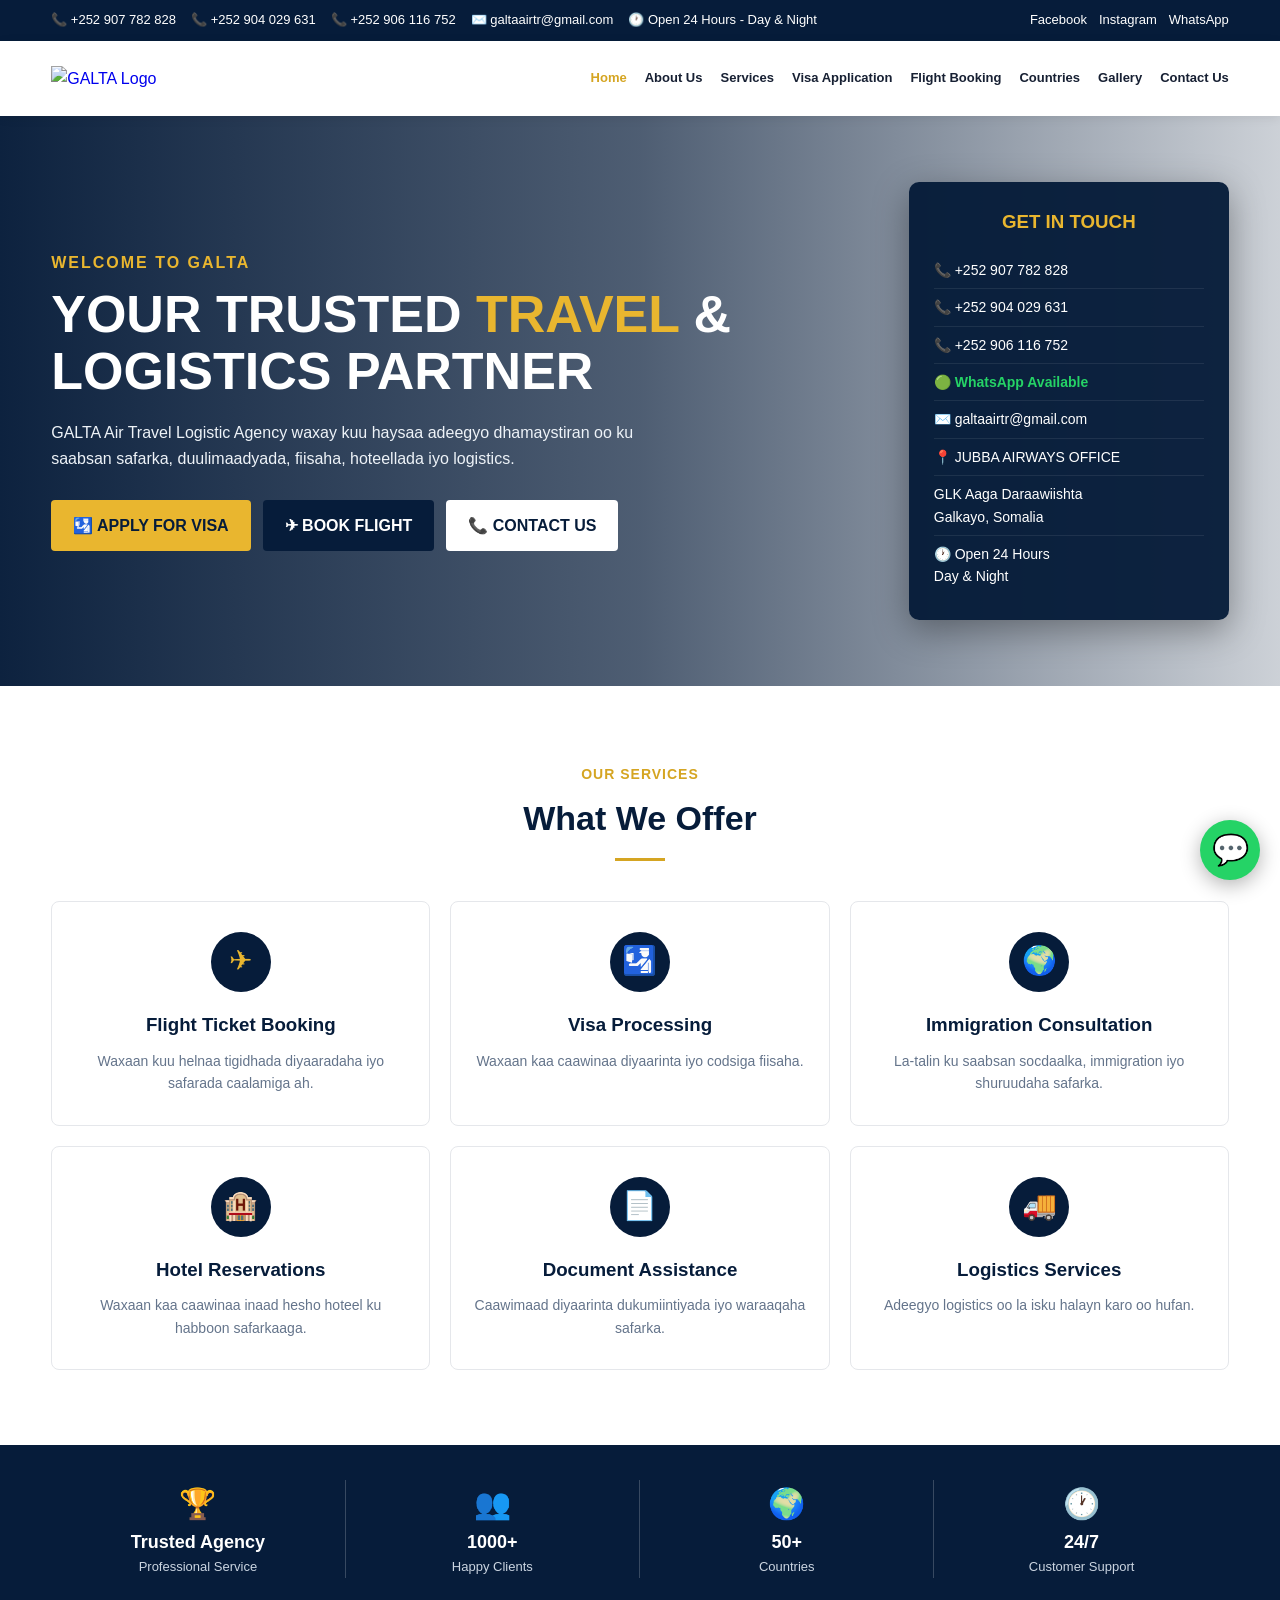
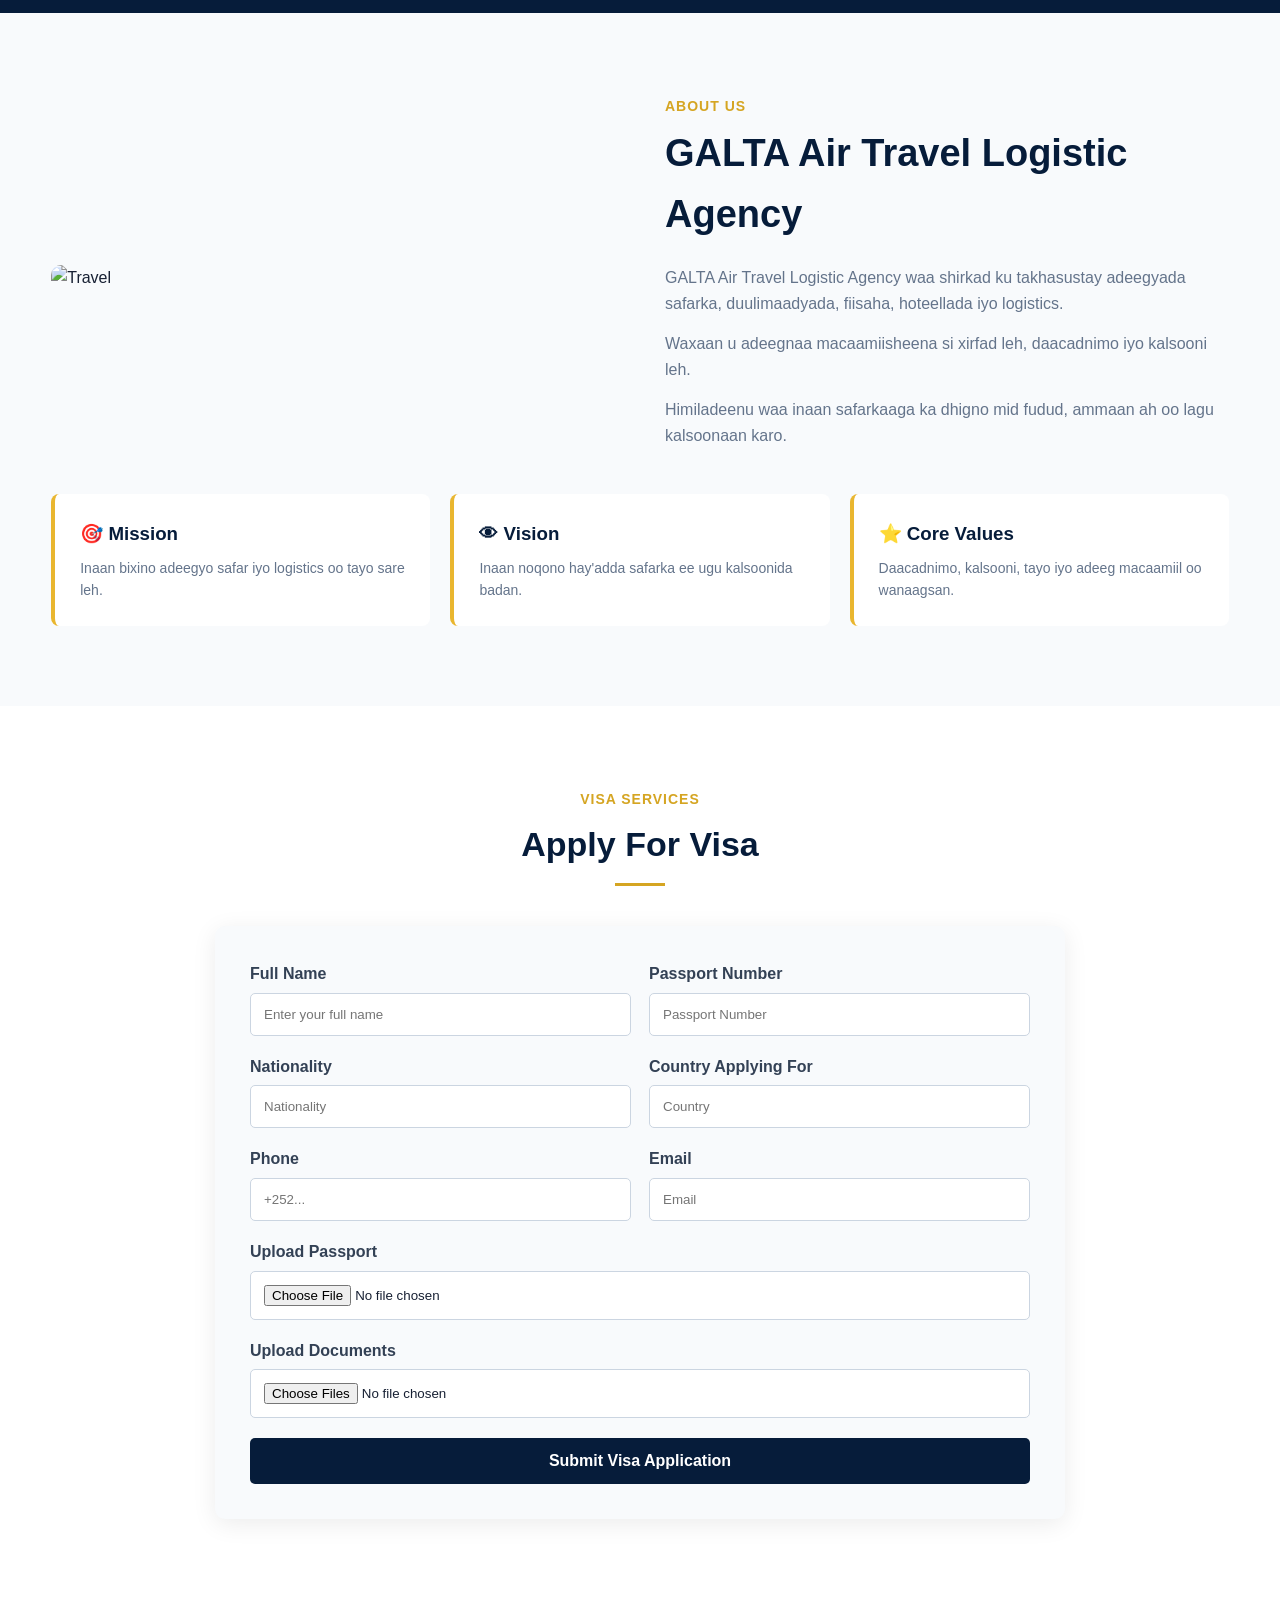
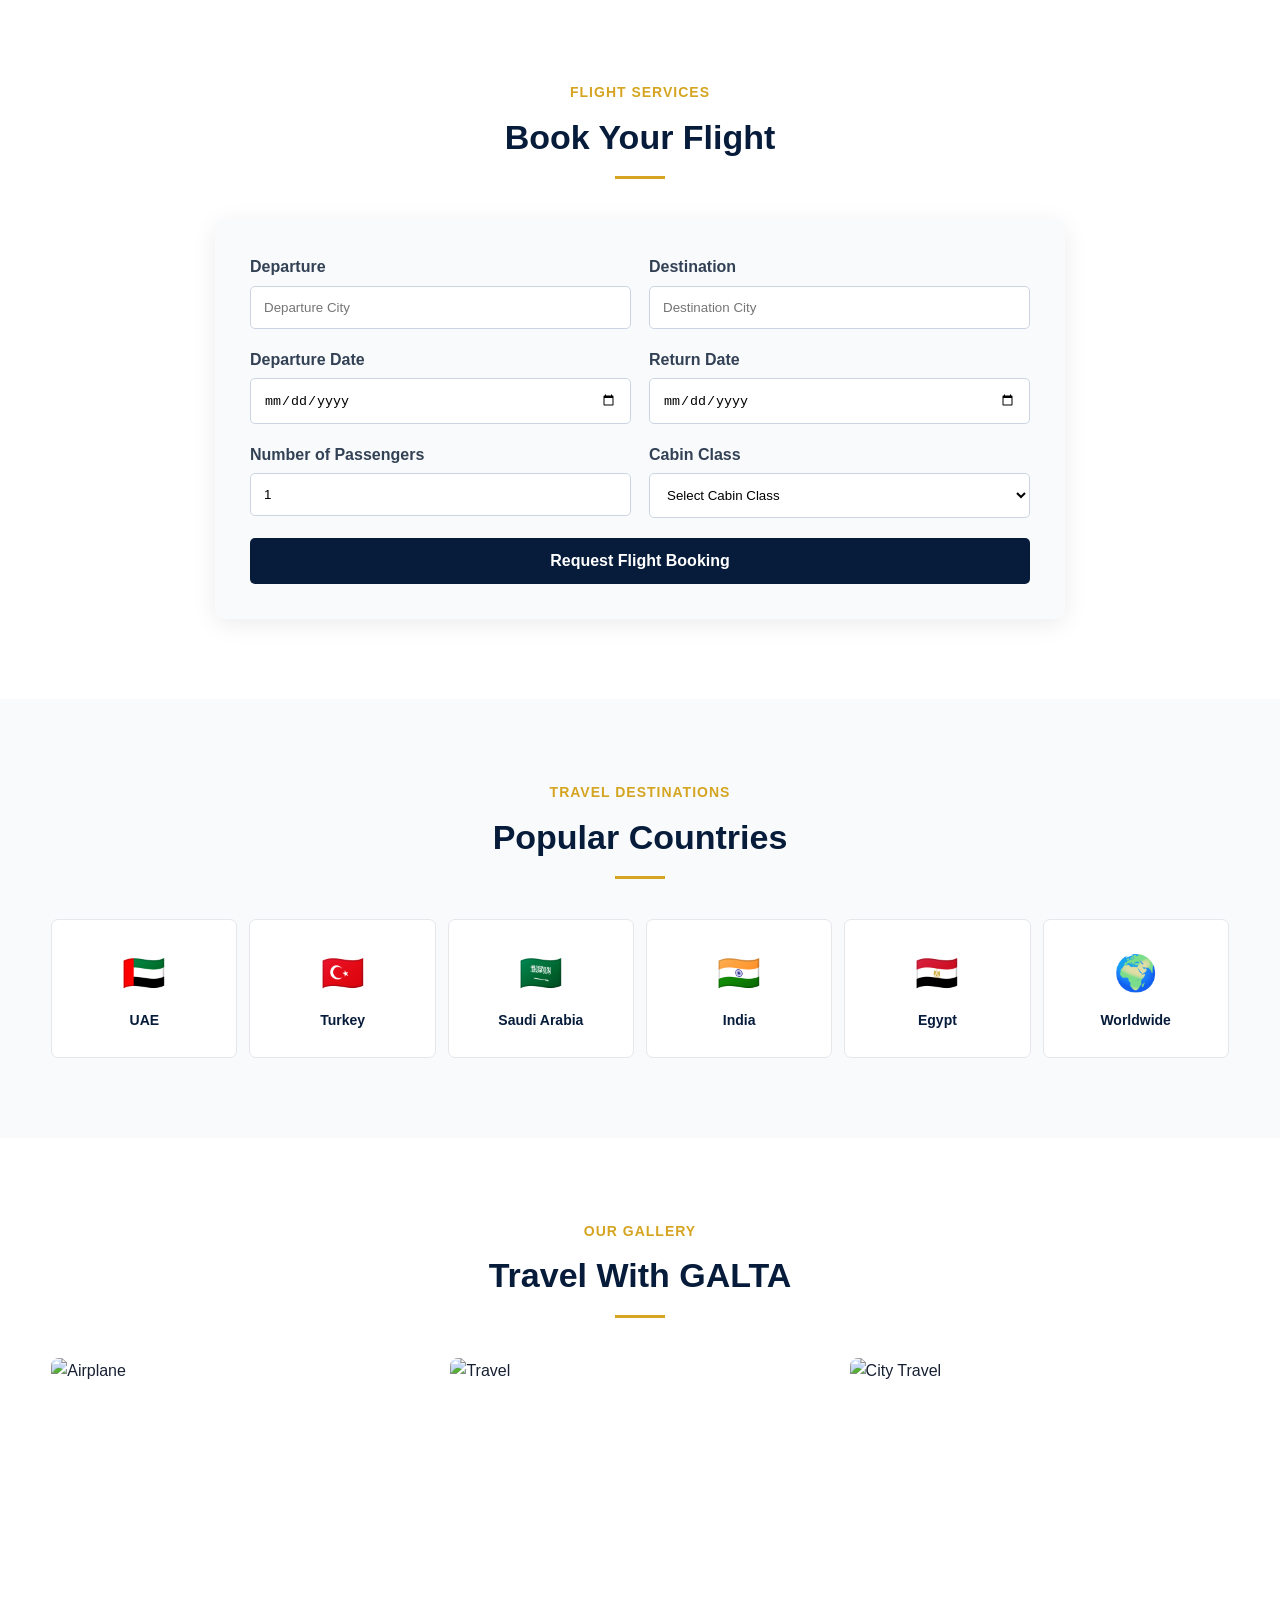
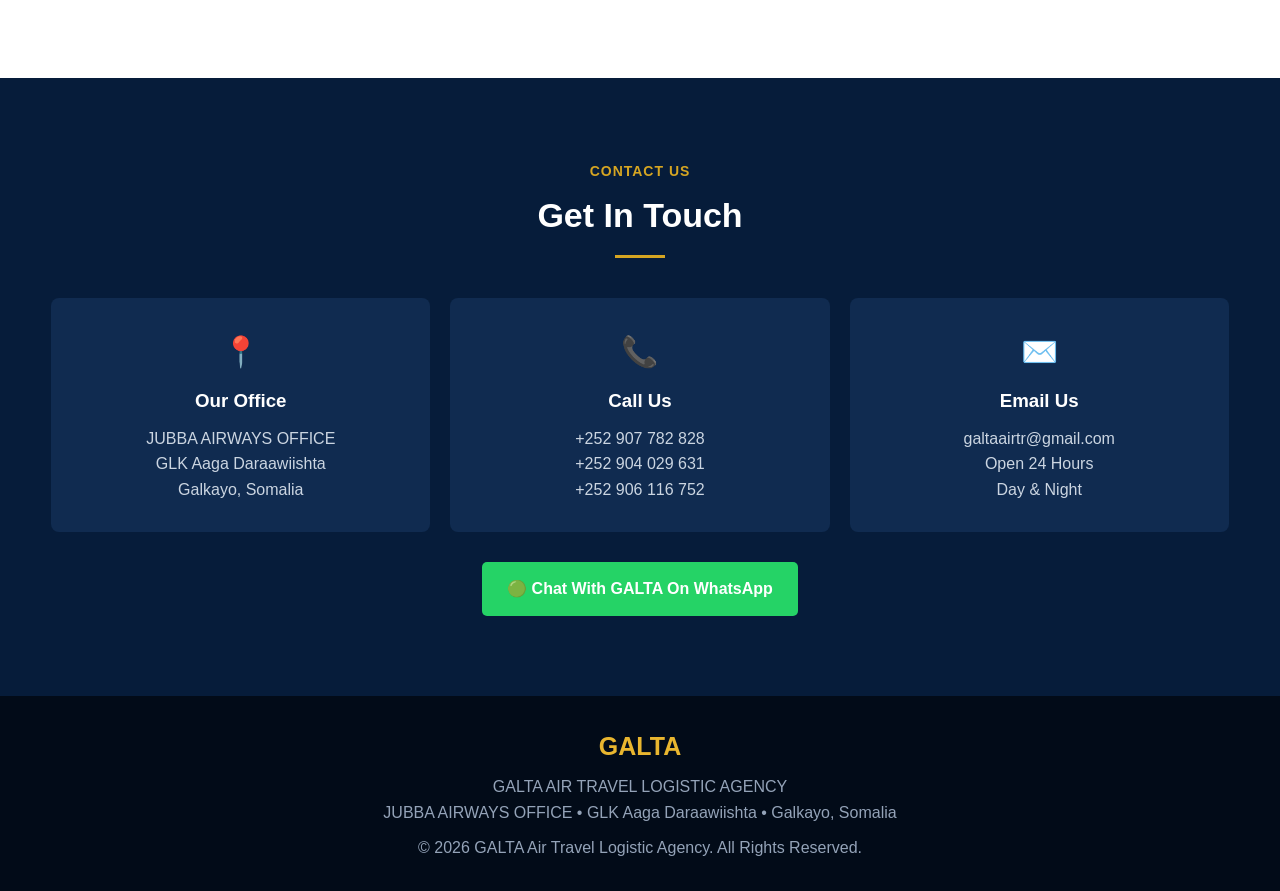
==== GALTA.index.html @ 4a326d87 "Add files via upload" ====
﻿<!DOCTYPE html>
<html lang="en">
<head>
<meta charset="UTF-8">
<meta name="viewport" content="width=device-width, initial-scale=1.0">

<title>GALTA Air Travel Logistic Agency</title>

<style>

/* =========================
   GENERAL
========================= */

*{
    margin:0;
    padding:0;
    box-sizing:border-box;
}

html{
    scroll-behavior:smooth;
}

body{
    font-family:Arial,Helvetica,sans-serif;
    color:#172033;
    background:#fff;
    line-height:1.6;
}

a{
    text-decoration:none;
}

.container{
    width:92%;
    max-width:1200px;
    margin:auto;
}


/* =========================
   TOP BAR
========================= */

.top-bar{
    background:#061c3a;
    color:#fff;
    padding:10px 0;
    font-size:13px;
}

.top-content{
    display:flex;
    justify-content:space-between;
    align-items:center;
    gap:15px;
}

.top-left{
    display:flex;
    flex-wrap:wrap;
    gap:15px;
}

.top-left span{
    white-space:nowrap;
}

.social{
    display:flex;
    gap:12px;
}


/* =========================
   HEADER
========================= */

.header{
    background:#fff;
    position:sticky;
    top:0;
    z-index:1000;
    box-shadow:0 2px 10px rgba(0,0,0,.08);
}

.nav-container{
    min-height:75px;
    display:flex;
    align-items:center;
    justify-content:space-between;
    gap:20px;
}


/* LOGO */

.logo{
    display:flex;
    align-items:center;
    gap:10px;
}

.logo-circle{
    width:52px;
    height:52px;
    border-radius:50%;
    background:#061c3a;
    color:#e9b62f;
    display:flex;
    align-items:center;
    justify-content:center;
    font-size:28px;
    font-weight:bold;
    border:3px solid #e9b62f;
}

.logo-text h2{
    color:#061c3a;
    font-size:25px;
    line-height:1;
}

.logo-text small{
    font-size:8px;
    color:#555;
    letter-spacing:.5px;
}


/* NAVIGATION */

.navbar{
    display:flex;
    align-items:center;
    gap:18px;
}

.navbar a{
    color:#172033;
    font-size:13px;
    font-weight:bold;
    transition:.3s;
}

.navbar a:hover,
.navbar a.active{
    color:#d5a522;
}

.menu-btn{
    display:none;
    border:none;
    background:none;
    font-size:28px;
    cursor:pointer;
}


/* =========================
   HERO
========================= */

.hero{
    min-height:570px;
    color:white;
    display:flex;
    align-items:center;

    background:
    linear-gradient(
        90deg,
        rgba(3,25,55,.96),
        rgba(3,25,55,.70),
        rgba(3,25,55,.20)
    ),
    url("https://images.unsplash.com/photo-1436491865332-7a61a109cc05?auto=format&fit=crop&w=1800&q=85");

    background-size:cover;
    background-position:center;
}

.hero-content{
    display:flex;
    align-items:center;
    justify-content:space-between;
    gap:40px;
}

.hero-text{
    max-width:680px;
}

.hero-text .small-title{
    color:#e9b62f;
    font-weight:bold;
    letter-spacing:2px;
    margin-bottom:10px;
}

.hero-text h1{
    font-size:52px;
    line-height:1.1;
    text-transform:uppercase;
    margin-bottom:20px;
}

.hero-text h1 span{
    color:#e9b62f;
}

.hero-text p{
    font-size:16px;
    max-width:600px;
    color:#eef3f8;
}

.hero-buttons{
    display:flex;
    flex-wrap:wrap;
    gap:12px;
    margin-top:28px;
}

.hero-btn{
    padding:13px 22px;
    border-radius:4px;
    font-weight:bold;
    transition:.3s;
}

.gold-btn{
    background:#e9b62f;
    color:#061c3a;
}

.blue-btn{
    background:#061c3a;
    color:#fff;
}

.white-btn{
    background:#fff;
    color:#061c3a;
}

.hero-btn:hover{
    transform:translateY(-3px);
}


/* GET IN TOUCH */

.touch-box{
    width:320px;
    background:rgba(3,25,55,.94);
    padding:25px;
    border-radius:10px;
    box-shadow:0 10px 35px rgba(0,0,0,.35);
}

.touch-box h3{
    color:#e9b62f;
    text-align:center;
    margin-bottom:15px;
}

.touch-item{
    padding:7px 0;
    font-size:14px;
    border-bottom:1px solid rgba(255,255,255,.08);
}

.touch-item:last-child{
    border-bottom:none;
}

.whatsapp-text{
    color:#25d366;
    font-weight:bold;
}


/* =========================
   SECTION TITLE
========================= */

.section-heading{
    text-align:center;
    margin-bottom:40px;
}

.section-heading span{
    color:#d5a522;
    font-size:14px;
    font-weight:bold;
    letter-spacing:1px;
}

.section-heading h2{
    color:#061c3a;
    font-size:34px;
    margin-top:5px;
}

.section-line{
    width:50px;
    height:3px;
    background:#d5a522;
    margin:12px auto;
}


/* =========================
   SERVICES
========================= */

.services{
    padding:75px 0;
}

.services-grid{
    display:grid;
    grid-template-columns:repeat(3,1fr);
    gap:20px;
}

.service-card{
    padding:30px 22px;
    border:1px solid #e5e7eb;
    border-radius:8px;
    text-align:center;
    background:#fff;
    transition:.3s;
}

.service-card:hover{
    transform:translateY(-7px);
    box-shadow:0 10px 30px rgba(0,0,0,.1);
}

.service-icon{
    width:60px;
    height:60px;
    background:#061c3a;
    color:#e9b62f;
    border-radius:50%;
    margin:0 auto 18px;
    display:flex;
    align-items:center;
    justify-content:center;
    font-size:28px;
}

.service-card h3{
    color:#061c3a;
    margin-bottom:10px;
}

.service-card p{
    color:#64748b;
    font-size:14px;
}


/* =========================
   STATS
========================= */

.stats{
    background:#061c3a;
    color:#fff;
    padding:35px 0;
}

.stats-grid{
    display:grid;
    grid-template-columns:repeat(4,1fr);
}

.stat{
    text-align:center;
    border-right:1px solid rgba(255,255,255,.2);
}

.stat:last-child{
    border:none;
}

.stat-icon{
    font-size:30px;
    color:#e9b62f;
}

.stat h3{
    font-size:18px;
}

.stat p{
    color:#cbd5e1;
    font-size:13px;
}


/* =========================
   ABOUT
========================= */

.about{
    padding:80px 0;
    background:#f8fafc;
}

.about-grid{
    display:grid;
    grid-template-columns:1fr 1fr;
    gap:50px;
    align-items:center;
}

.about-image img{
    width:100%;
    height:400px;
    object-fit:cover;
    border-radius:10px;
}

.about-text h2{
    font-size:38px;
    color:#061c3a;
    margin-bottom:20px;
}

.about-text p{
    color:#64748b;
    margin-bottom:15px;
}


/* =========================
   MISSION / VISION
========================= */

.values{
    display:grid;
    grid-template-columns:repeat(3,1fr);
    gap:20px;
    margin-top:30px;
}

.value-box{
    background:#fff;
    padding:25px;
    border-radius:8px;
    border-left:4px solid #e9b62f;
}

.value-box h3{
    color:#061c3a;
    margin-bottom:8px;
}

.value-box p{
    font-size:14px;
    color:#64748b;
}


/* =========================
   FORMS
========================= */

.form-section{
    padding:80px 0;
}

.form-box{
    max-width:850px;
    margin:auto;
    padding:35px;
    background:#f8fafc;
    border-radius:10px;
    box-shadow:0 5px 25px rgba(0,0,0,.08);
}

.form-grid{
    display:grid;
    grid-template-columns:1fr 1fr;
    gap:18px;
}

.form-group{
    display:flex;
    flex-direction:column;
}

.form-group.full{
    grid-column:1/-1;
}

.form-group label{
    font-weight:bold;
    margin-bottom:6px;
    color:#334155;
}

.form-group input,
.form-group select,
.form-group textarea{
    padding:13px;
    border:1px solid #cbd5e1;
    border-radius:5px;
    background:#fff;
    outline:none;
}

.form-group input:focus,
.form-group select:focus,
.form-group textarea:focus{
    border-color:#d5a522;
}

.submit-btn{
    width:100%;
    padding:14px;
    margin-top:20px;
    border:none;
    border-radius:5px;
    background:#061c3a;
    color:#fff;
    font-size:16px;
    font-weight:bold;
    cursor:pointer;
    transition:.3s;
}

.submit-btn:hover{
    background:#e9b62f;
    color:#061c3a;
}


/* =========================
   COUNTRIES
========================= */

.countries{
    padding:80px 0;
    background:#f8fafc;
}

.country-grid{
    display:grid;
    grid-template-columns:repeat(6,1fr);
    gap:12px;
}

.country-card{
    background:#fff;
    padding:25px 10px;
    text-align:center;
    border-radius:7px;
    border:1px solid #e5e7eb;
}

.country-card .flag{
    font-size:35px;
    margin-bottom:8px;
}

.country-card h3{
    font-size:14px;
    color:#061c3a;
}


/* =========================
   GALLERY
========================= */

.gallery{
    padding:80px 0;
}

.gallery-grid{
    display:grid;
    grid-template-columns:repeat(3,1fr);
    gap:20px;
}

.gallery-item{
    overflow:hidden;
    border-radius:8px;
    height:240px;
}

.gallery-item img{
    width:100%;
    height:100%;
    object-fit:cover;
    transition:.5s;
}

.gallery-item:hover img{
    transform:scale(1.08);
}


/* =========================
   CONTACT
========================= */

.contact{
    padding:80px 0;
    background:#061c3a;
    color:#fff;
}

.contact .section-heading h2{
    color:#fff;
}

.contact-grid{
    display:grid;
    grid-template-columns:repeat(3,1fr);
    gap:20px;
}

.contact-card{
    background:#102b50;
    padding:30px;
    text-align:center;
    border-radius:8px;
}

.contact-card .icon{
    font-size:30px;
    color:#e9b62f;
}

.contact-card h3{
    margin:10px 0;
}

.contact-card p{
    color:#cbd5e1;
}

.whatsapp-main{
    display:block;
    width:max-content;
    margin:30px auto 0;
    padding:14px 25px;
    background:#25d366;
    color:#fff;
    font-weight:bold;
    border-radius:5px;
}


/* =========================
   FOOTER
========================= */

footer{
    background:#020b18;
    color:#94a3b8;
    padding:30px 0;
    text-align:center;
}

.footer-logo{
    color:#e9b62f;
    font-size:25px;
    font-weight:bold;
    margin-bottom:8px;
}


/* =========================
   WHATSAPP
========================= */

.whatsapp-float{
    position:fixed;
    right:20px;
    bottom:20px;
    width:60px;
    height:60px;
    background:#25d366;
    color:#fff;
    border-radius:50%;
    display:flex;
    align-items:center;
    justify-content:center;
    font-size:30px;
    z-index:2000;
    box-shadow:0 5px 20px rgba(0,0,0,.3);
}


/* =========================
   RESPONSIVE
========================= */

@media(max-width:1000px){

    .navbar{
        gap:10px;
    }

    .navbar a{
        font-size:11px;
    }

    .hero-text h1{
        font-size:42px;
    }

    .country-grid{
        grid-template-columns:repeat(3,1fr);
    }
}


@media(max-width:800px){

    .top-content{
        flex-direction:column;
        align-items:flex-start;
    }

    .social{
        display:none;
    }

    .menu-btn{
        display:block;
    }

    .navbar{
        display:none;
        position:absolute;
        top:75px;
        left:0;
        width:100%;
        background:#fff;
        flex-direction:column;
        padding:20px;
        box-shadow:0 5px 15px rgba(0,0,0,.1);
    }

    .navbar.active{
        display:flex;
    }

    .hero{
        padding:80px 0;
    }

    .hero-content{
        flex-direction:column;
        align-items:flex-start;
    }

    .touch-box{
        width:100%;
    }

    .services-grid{
        grid-template-columns:1fr 1fr;
    }

    .about-grid{
        grid-template-columns:1fr;
    }

    .about-image img{
        height:300px;
    }

    .values{
        grid-template-columns:1fr;
    }

    .stats-grid{
        grid-template-columns:1fr 1fr;
        gap:25px;
    }

    .stat{
        border:none;
    }

    .contact-grid{
        grid-template-columns:1fr;
    }
}


@media(max-width:550px){

    .top-left{
        flex-direction:column;
        gap:5px;
    }

    .logo-text h2{
        font-size:21px;
    }

    .hero-text h1{
        font-size:34px;
    }

    .hero-buttons{
        flex-direction:column;
    }

    .hero-btn{
        text-align:center;
    }

    .services-grid{
        grid-template-columns:1fr;
    }

    .form-grid{
        grid-template-columns:1fr;
    }

    .form-group.full{
        grid-column:auto;
    }

    .country-grid{
        grid-template-columns:1fr 1fr;
    }

    .gallery-grid{
        grid-template-columns:1fr;
    }

    .form-box{
        padding:20px;
    }
}

.main-logo{
    width:180px;
    height:auto;
    display:block;}
</style>
</head>


<body>


<!-- =========================
     TOP BAR
========================= -->

<div class="top-bar">

<div class="container top-content">

<div class="top-left">

<span>📞 +252 907 782 828</span>

<span>📞 +252 904 029 631</span>

<span>📞 +252 906 116 752</span>

<span>✉️ galtaairtr@gmail.com</span>

<span>🕐 Open 24 Hours - Day & Night</span>

</div>

<div class="social">

<span>Facebook</span>
<span>Instagram</span>
<span>WhatsApp</span>

</div>

</div>

</div>


<!-- =========================
     HEADER
========================= -->

<header class="header">

<div class="container nav-container">


<a href="#home" class="logo">
<img
src="images/logo.png"
alt="GALTA Logo"
class="main-logo"
>
</a>


<nav class="navbar" id="navbar">

<a href="#home" class="active">Home</a>

<a href="#about">About Us</a>

<a href="#services">Services</a>

<a href="#visa">Visa Application</a>

<a href="#flight">Flight Booking</a>

<a href="#countries">Countries</a>

<a href="#gallery">Gallery</a>

<a href="#contact">Contact Us</a>

</nav>


<button
class="menu-btn"
onclick="toggleMenu()"
>
☰
</button>


</div>

</header>


<!-- =========================
     HERO
========================= -->

<section class="hero" id="home">

<div class="container hero-content">


<div class="hero-text">

<div class="small-title">
WELCOME TO GALTA
</div>

<h1>

YOUR TRUSTED

<span>
TRAVEL
</span>

& LOGISTICS PARTNER

</h1>

<p>

GALTA Air Travel Logistic Agency waxay kuu
haysaa adeegyo dhamaystiran oo ku saabsan
safarka, duulimaadyada, fiisaha, hoteellada
iyo logistics.

</p>


<div class="hero-buttons">

<a href="#visa" class="hero-btn gold-btn">
🛂 APPLY FOR VISA
</a>

<a href="#flight" class="hero-btn blue-btn">
✈ BOOK FLIGHT
</a>

<a href="#contact" class="hero-btn white-btn">
📞 CONTACT US
</a>

</div>

</div>


<div class="touch-box">

<h3>
GET IN TOUCH
</h3>

<div class="touch-item">
📞 +252 907 782 828
</div>

<div class="touch-item">
📞 +252 904 029 631
</div>

<div class="touch-item">
📞 +252 906 116 752
</div>

<div class="touch-item whatsapp-text">
🟢 WhatsApp Available
</div>

<div class="touch-item">
✉️ galtaairtr@gmail.com
</div>

<div class="touch-item">
📍 JUBBA AIRWAYS OFFICE
</div>

<div class="touch-item">
GLK Aaga Daraawiishta
<br>
Galkayo, Somalia
</div>

<div class="touch-item">
🕐 Open 24 Hours
<br>
Day & Night
</div>

</div>

</div>

</section>


<!-- =========================
     SERVICES
========================= -->

<section class="services" id="services">

<div class="container">

<div class="section-heading">

<span>
OUR SERVICES
</span>

<h2>
What We Offer
</h2>

<div class="section-line"></div>

</div>


<div class="services-grid">


<div class="service-card">

<div class="service-icon">✈</div>

<h3>
Flight Ticket Booking
</h3>

<p>
Waxaan kuu helnaa tigidhada
diyaaradaha iyo safarada caalamiga ah.
</p>

</div>


<div class="service-card">

<div class="service-icon">🛂</div>

<h3>
Visa Processing
</h3>

<p>
Waxaan kaa caawinaa diyaarinta
iyo codsiga fiisaha.
</p>

</div>


<div class="service-card">

<div class="service-icon">🌍</div>

<h3>
Immigration Consultation
</h3>

<p>
La-talin ku saabsan socdaalka,
immigration iyo shuruudaha safarka.
</p>

</div>


<div class="service-card">

<div class="service-icon">🏨</div>

<h3>
Hotel Reservations
</h3>

<p>
Waxaan kaa caawinaa inaad hesho
hoteel ku habboon safarkaaga.
</p>

</div>


<div class="service-card">

<div class="service-icon">📄</div>

<h3>
Document Assistance
</h3>

<p>
Caawimaad diyaarinta dukumiintiyada
iyo waraaqaha safarka.
</p>

</div>


<div class="service-card">

<div class="service-icon">🚚</div>

<h3>
Logistics Services
</h3>

<p>
Adeegyo logistics oo la isku halayn
karo oo hufan.
</p>

</div>


</div>

</div>

</section>


<!-- =========================
     STATS
========================= -->

<section class="stats">

<div class="container stats-grid">


<div class="stat">

<div class="stat-icon">🏆</div>

<h3>
Trusted Agency
</h3>

<p>
Professional Service
</p>

</div>


<div class="stat">

<div class="stat-icon">👥</div>

<h3>
1000+
</h3>

<p>
Happy Clients
</p>

</div>


<div class="stat">

<div class="stat-icon">🌍</div>

<h3>
50+
</h3>

<p>
Countries
</p>

</div>


<div class="stat">

<div class="stat-icon">🕐</div>

<h3>
24/7
</h3>

<p>
Customer Support
</p>

</div>


</div>

</section>


<!-- =========================
     ABOUT
========================= -->

<section class="about" id="about">

<div class="container">

<div class="about-grid">


<div class="about-image">

<img
src="https://images.unsplash.com/photo-1526772662000-3f88f10405ff?auto=format&fit=crop&w=1000&q=80"
alt="Travel"
>

</div>


<div class="about-text">

<div class="section-heading" style="text-align:left;margin-bottom:20px;">

<span>
ABOUT US
</span>

<h2>
GALTA Air Travel Logistic Agency
</h2>

</div>

<p>

GALTA Air Travel Logistic Agency waa shirkad
ku takhasustay adeegyada safarka, duulimaadyada,
fiisaha, hoteellada iyo logistics.

</p>

<p>

Waxaan u adeegnaa macaamiisheena si xirfad leh,
daacadnimo iyo kalsooni leh.

</p>

<p>

Himiladeenu waa inaan safarkaaga ka dhigno
mid fudud, ammaan ah oo lagu kalsoonaan karo.

</p>

</div>

</div>


<div class="values">


<div class="value-box">

<h3>
🎯 Mission
</h3>

<p>
Inaan bixino adeegyo safar iyo logistics
oo tayo sare leh.
</p>

</div>


<div class="value-box">

<h3>
👁 Vision
</h3>

<p>
Inaan noqono hay'adda safarka ee ugu
kalsoonida badan.
</p>

</div>


<div class="value-box">

<h3>
⭐ Core Values
</h3>

<p>
Daacadnimo, kalsooni, tayo iyo adeeg
macaamiil oo wanaagsan.
</p>

</div>


</div>

</div>

</section>


<!-- =========================
     VISA APPLICATION
========================= -->

<section class="form-section" id="visa">

<div class="container">

<div class="section-heading">

<span>
VISA SERVICES
</span>

<h2>
Apply For Visa
</h2>

<div class="section-line"></div>

</div>


<div class="form-box">

<form onsubmit="submitVisa(event)">


<div class="form-grid">


<div class="form-group">

<label>
Full Name
</label>

<input
type="text"
id="visaName"
placeholder="Enter your full name"
required
>

</div>


<div class="form-group">

<label>
Passport Number
</label>

<input
type="text"
id="passport"
placeholder="Passport Number"
required
>

</div>


<div class="form-group">

<label>
Nationality
</label>

<input
type="text"
id="nationality"
placeholder="Nationality"
required
>

</div>


<div class="form-group">

<label>
Country Applying For
</label>

<input
type="text"
id="visaCountry"
placeholder="Country"
required
>

</div>


<div class="form-group">

<label>
Phone
</label>

<input
type="tel"
id="visaPhone"
placeholder="+252..."
required
>

</div>


<div class="form-group">

<label>
Email
</label>

<input
type="email"
id="visaEmail"
placeholder="Email"
required
>

</div>


<div class="form-group full">

<label>
Upload Passport
</label>

<input
type="file"
accept=".jpg,.jpeg,.png,.pdf"
>

</div>


<div class="form-group full">

<label>
Upload Documents
</label>

<input
type="file"
multiple
>

</div>


</div>


<button
type="submit"
class="submit-btn"
>

Submit Visa Application

</button>


</form>

</div>

</div>

</section>


<!-- =========================
     FLIGHT BOOKING
========================= -->

<section class="form-section" id="flight">

<div class="container">

<div class="section-heading">

<span>
FLIGHT SERVICES
</span>

<h2>
Book Your Flight
</h2>

<div class="section-line"></div>

</div>


<div class="form-box">

<form onsubmit="submitFlight(event)">


<div class="form-grid">


<div class="form-group">

<label>
Departure
</label>

<input
type="text"
id="departure"
placeholder="Departure City"
required
>

</div>


<div class="form-group">

<label>
Destination
</label>

<input
type="text"
id="destination"
placeholder="Destination City"
required
>

</div>


<div class="form-group">

<label>
Departure Date
</label>

<input
type="date"
id="departureDate"
required
>

</div>


<div class="form-group">

<label>
Return Date
</label>

<input
type="date"
id="returnDate"
>

</div>


<div class="form-group">

<label>
Number of Passengers
</label>

<input
type="number"
id="passengers"
min="1"
value="1"
required
>

</div>


<div class="form-group">

<label>
Cabin Class
</label>

<select id="cabin" required>

<option value="">
Select Cabin Class
</option>

<option>
Economy
</option>

<option>
Business
</option>

<option>
First Class
</option>

</select>

</div>


</div>


<button
type="submit"
class="submit-btn"
>

Request Flight Booking

</button>


</form>

</div>

</div>

</section>


<!-- =========================
     COUNTRIES
========================= -->

<section class="countries" id="countries">

<div class="container">

<div class="section-heading">

<span>
TRAVEL DESTINATIONS
</span>

<h2>
Popular Countries
</h2>

<div class="section-line"></div>

</div>


<div class="country-grid">


<div class="country-card">
<div class="flag">🇦🇪</div>
<h3>UAE</h3>
</div>


<div class="country-card">
<div class="flag">🇹🇷</div>
<h3>Turkey</h3>
</div>


<div class="country-card">
<div class="flag">🇸🇦</div>
<h3>Saudi Arabia</h3>
</div>


<div class="country-card">
<div class="flag">🇮🇳</div>
<h3>India</h3>
</div>


<div class="country-card">
<div class="flag">🇪🇬</div>
<h3>Egypt</h3>
</div>


<div class="country-card">
<div class="flag">🌍</div>
<h3>Worldwide</h3>
</div>


</div>

</div>

</section>


<!-- =========================
     GALLERY
========================= -->

<section class="gallery" id="gallery">

<div class="container">

<div class="section-heading">

<span>
OUR GALLERY
</span>

<h2>
Travel With GALTA
</h2>

<div class="section-line"></div>

</div>


<div class="gallery-grid">


<div class="gallery-item">

<img
src="https://images.unsplash.com/photo-1436491865332-7a61a109cc05?auto=format&fit=crop&w=800&q=80"
alt="Airplane"
>

</div>


<div class="gallery-item">

<img
src="https://images.unsplash.com/photo-1500534623283-312aade485b7?auto=format&fit=crop&w=800&q=80"
alt="Travel"
>

</div>


<div class="gallery-item">

<img
src="https://images.unsplash.com/photo-1499856871958-5b9627545d1a?auto=format&fit=crop&w=800&q=80"
alt="City Travel"
>

</div>


</div>

</div>

</section>


<!-- =========================
     CONTACT
========================= -->

<section class="contact" id="contact">

<div class="container">

<div class="section-heading">

<span>
CONTACT US
</span>

<h2>
Get In Touch
</h2>

<div class="section-line"></div>

</div>


<div class="contact-grid">


<div class="contact-card">

<div class="icon">
📍
</div>

<h3>
Our Office
</h3>

<p>
JUBBA AIRWAYS OFFICE
<br>
GLK Aaga Daraawiishta
<br>
Galkayo, Somalia
</p>

</div>


<div class="contact-card">

<div class="icon">
📞
</div>

<h3>
Call Us
</h3>

<p>
+252 907 782 828
<br>
+252 904 029 631
<br>
+252 906 116 752
</p>

</div>


<div class="contact-card">

<div class="icon">
✉️
</div>

<h3>
Email Us
</h3>

<p>
galtaairtr@gmail.com
<br>
Open 24 Hours
<br>
Day & Night
</p>

</div>


</div>


<a
href="https://wa.me/252907782828"
target="_blank"
class="whatsapp-main"
>

🟢 Chat With GALTA On WhatsApp

</a>

</div>

</section>


<!-- =========================
     FOOTER
========================= -->

<footer>

<div class="container">

<div class="footer-logo">
GALTA
</div>

<p>
GALTA AIR TRAVEL LOGISTIC AGENCY
</p>

<p>
JUBBA AIRWAYS OFFICE • GLK Aaga Daraawiishta • Galkayo, Somalia
</p>

<p style="margin-top:10px;">
© 2026 GALTA Air Travel Logistic Agency. All Rights Reserved.
</p>

</div>

</footer>


<!-- =========================
     WHATSAPP FLOATING BUTTON
========================= -->

<a
href="https://wa.me/252907782828"
target="_blank"
class="whatsapp-float"
title="Chat on WhatsApp"
>
💬
</a>


<!-- =========================
     JAVASCRIPT
========================= -->

<script>

function toggleMenu(){

    document
    .getElementById("navbar")
    .classList
    .toggle("active");

}


/* VISA FORM */

function submitVisa(event){

    event.preventDefault();

    var name =
    document.getElementById("visaName").value;

    var passport =
    document.getElementById("passport").value;

    var nationality =
    document.getElementById("nationality").value;

    var country =
    document.getElementById("visaCountry").value;

    var phone =
    document.getElementById("visaPhone").value;

    var email =
    document.getElementById("visaEmail").value;


    var message =
    "GALTA VISA APPLICATION%0A%0A" +

    "Full Name: " + name + "%0A" +

    "Passport Number: " + passport + "%0A" +

    "Nationality: " + nationality + "%0A" +

    "Country: " + country + "%0A" +

    "Phone: " + phone + "%0A" +

    "Email: " + email;


    window.open(
    "https://wa.me/252907782828?text=" + message,
    "_blank"
    );

}


/* FLIGHT FORM */

function submitFlight(event){

    event.preventDefault();


    var departure =
    document.getElementById("departure").value;

    var destination =
    document.getElementById("destination").value;

    var departureDate =
    document.getElementById("departureDate").value;

    var returnDate =
    document.getElementById("returnDate").value;

    var passengers =
    document.getElementById("passengers").value;

    var cabin =
    document.getElementById("cabin").value;


    var message =
    "GALTA FLIGHT BOOKING REQUEST%0A%0A" +

    "Departure: " + departure + "%0A" +

    "Destination: " + destination + "%0A" +

    "Departure Date: " + departureDate + "%0A" +

    "Return Date: " + returnDate + "%0A" +

    "Passengers: " + passengers + "%0A" +

    "Cabin Class: " + cabin;


    window.open(
    "https://wa.me/252907782828?text=" + message,
    "_blank"
    );

}

</script>


</body>
</html>
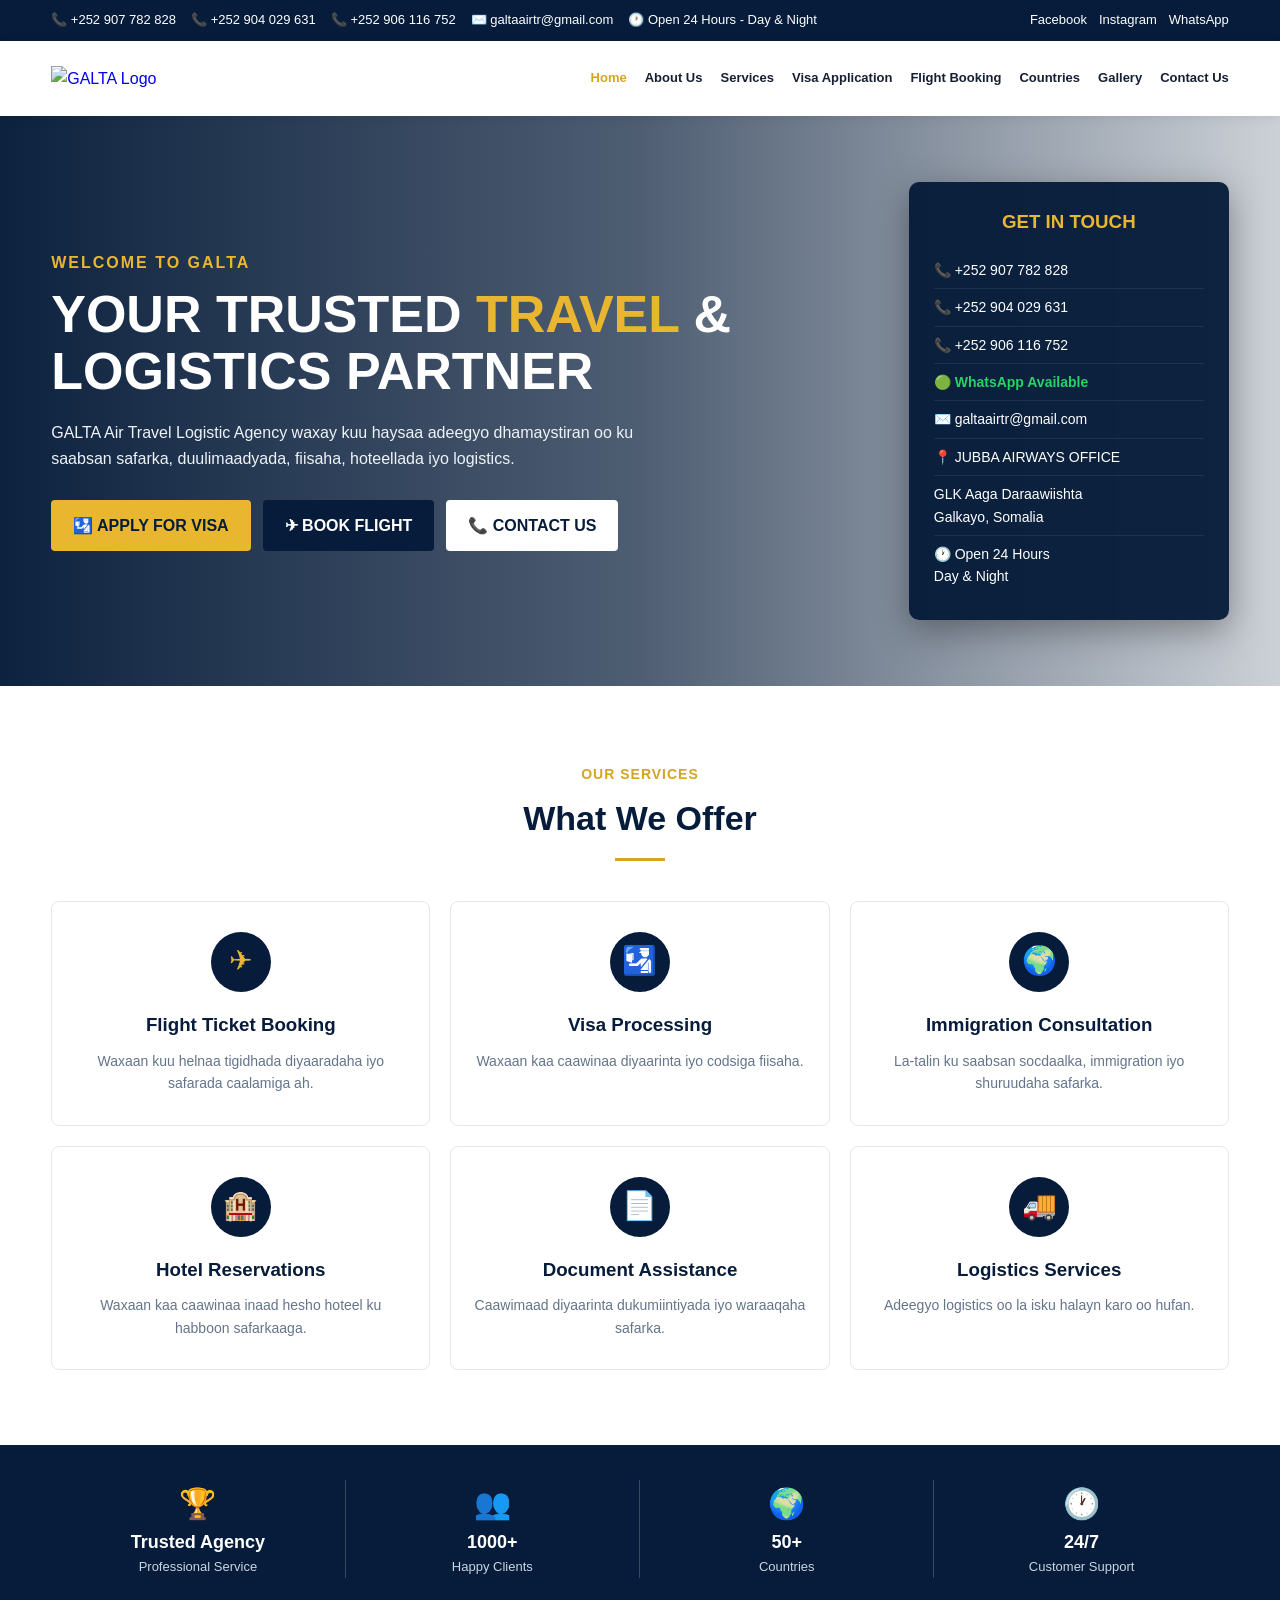
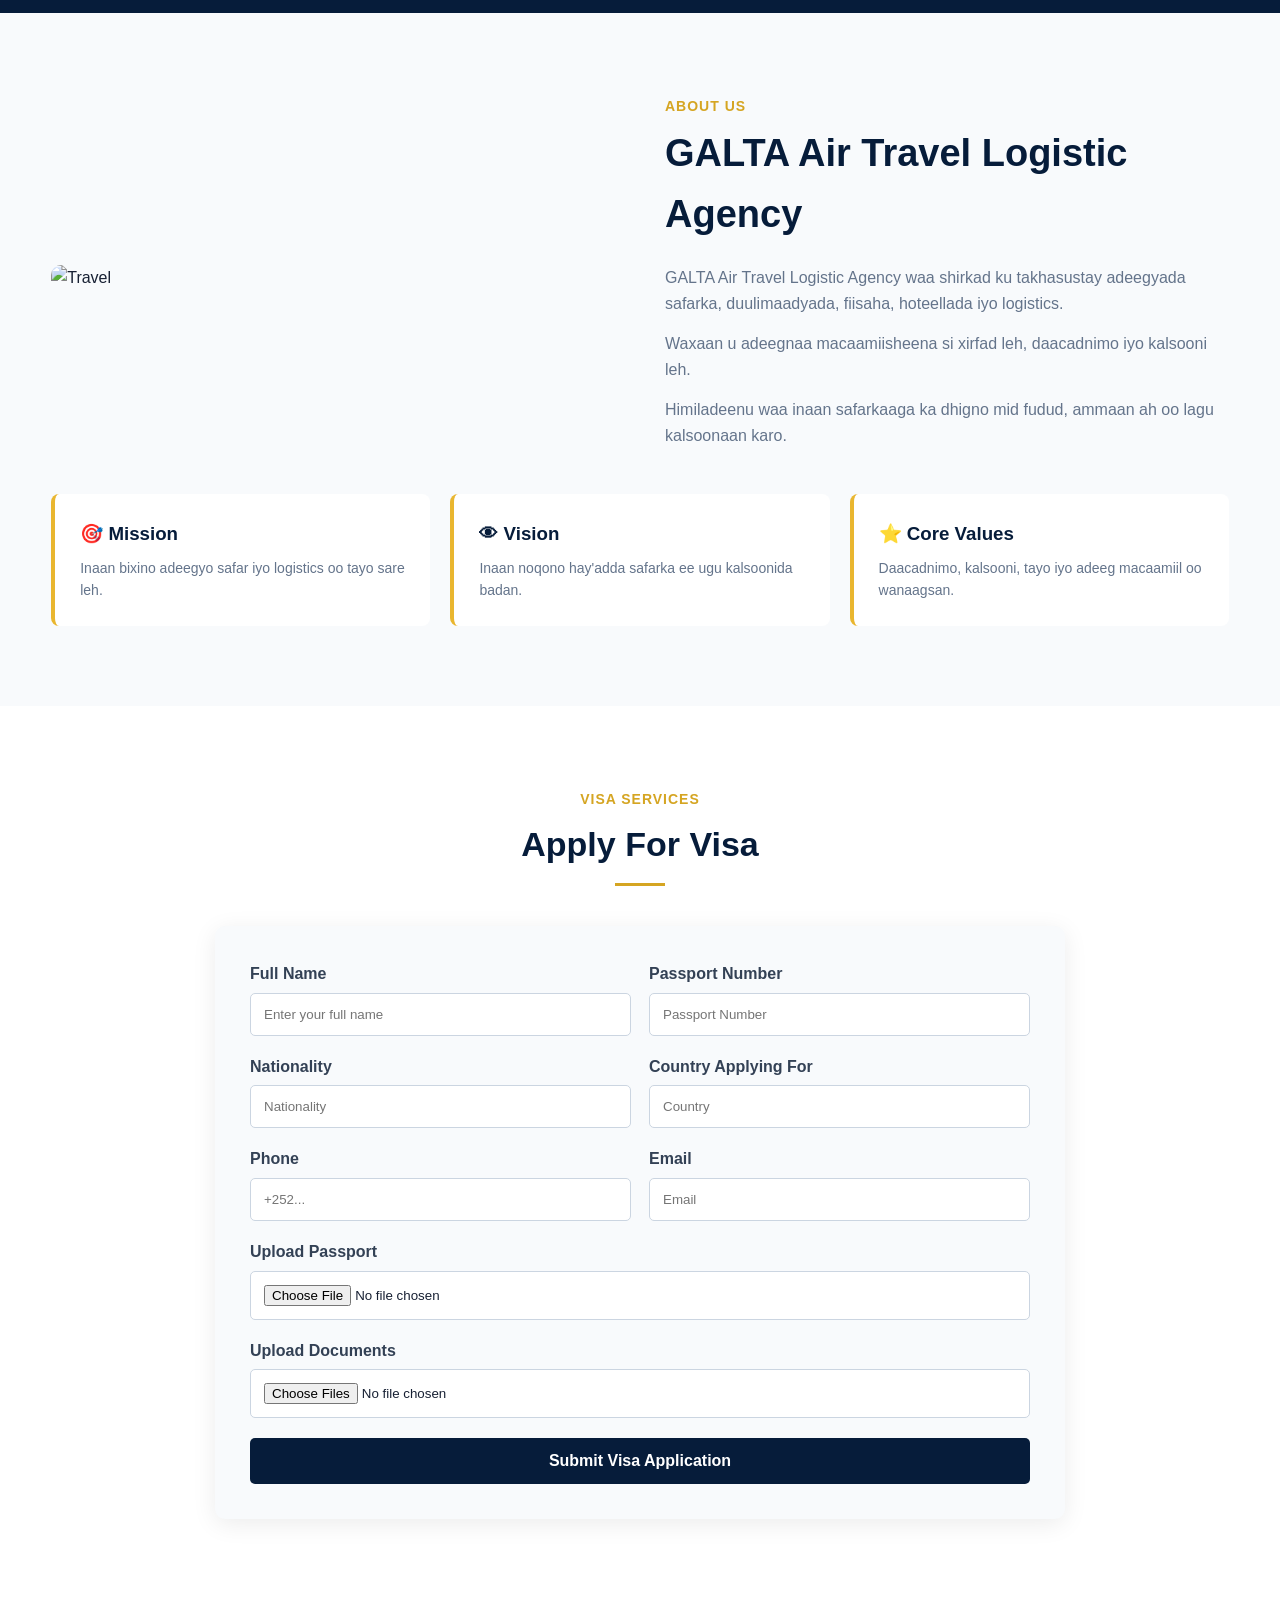
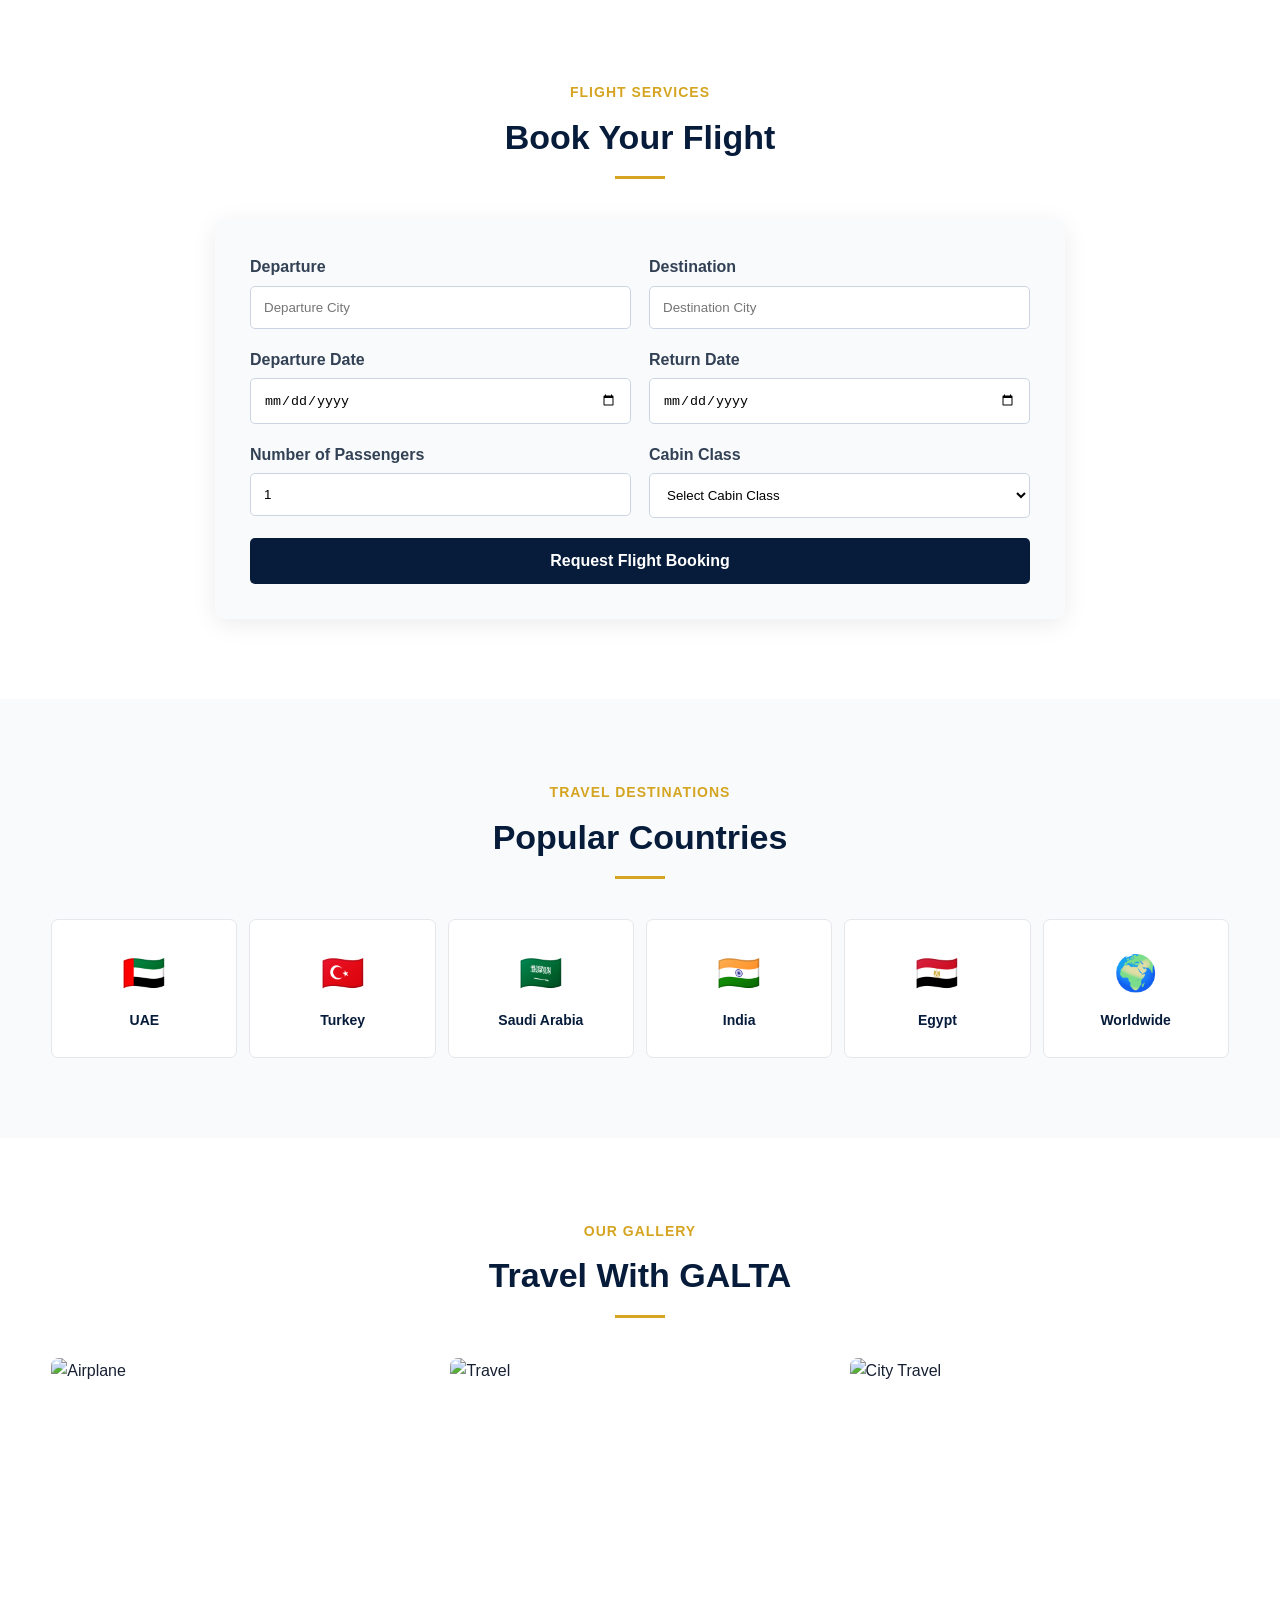
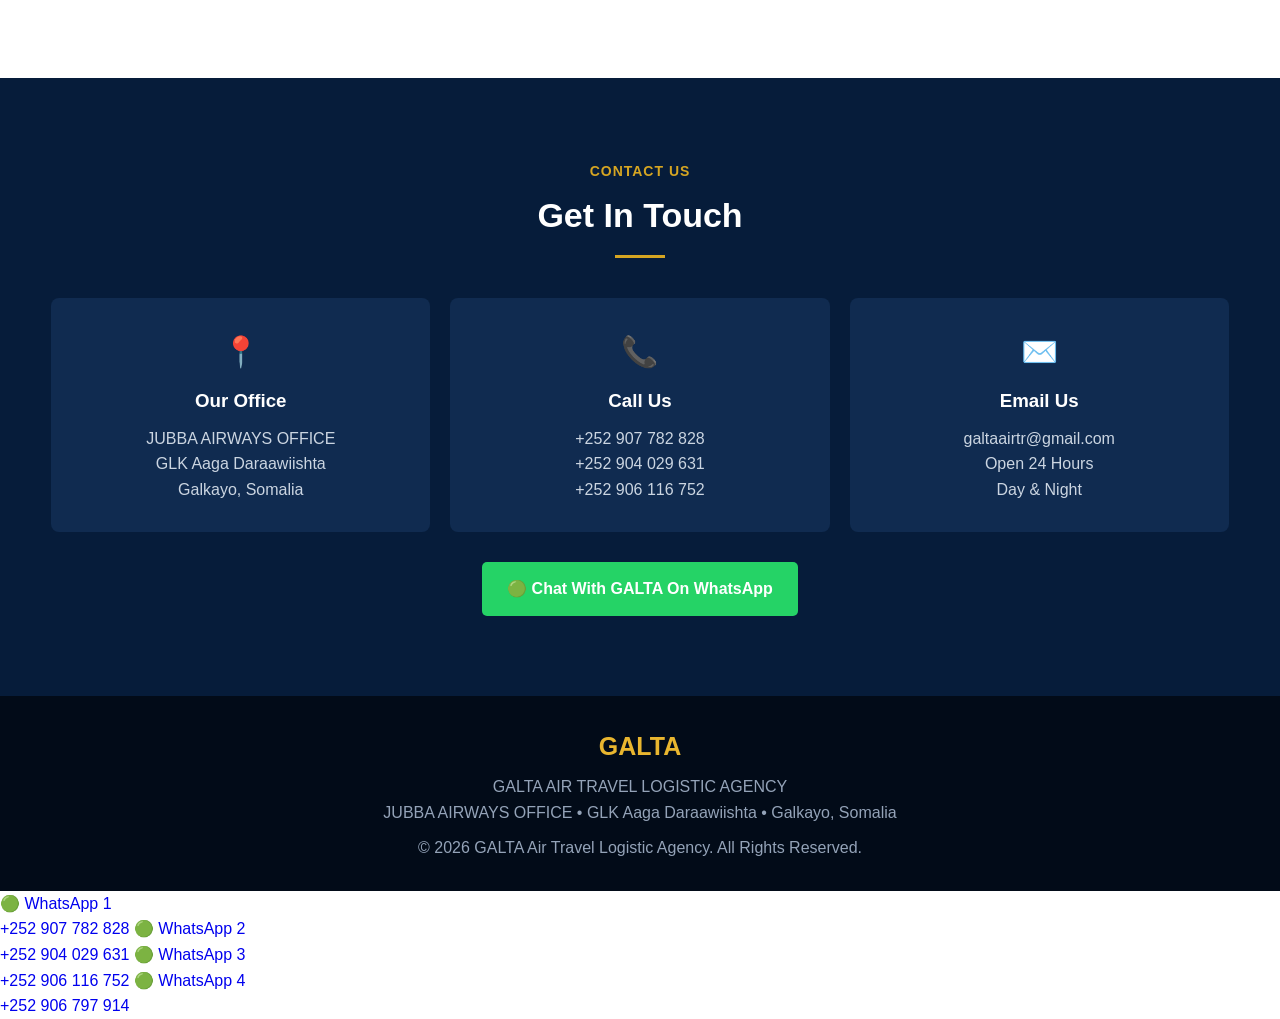
==== commit bdd32787: "Add files via upload" ====
--- a/GALTA.index.html
+++ b/GALTA.index.html
@@ -1977,13 +1977,34 @@
      WHATSAPP FLOATING BUTTON
 ========================= -->
 
-<a
-href="https://wa.me/252907782828"
-target="_blank"
-class="whatsapp-float"
-title="Chat on WhatsApp"
->
-💬
+<a<div class="whatsapp-buttons">
+
+<a href="https://wa.me/252907782828" target="_blank">
+🟢 WhatsApp 1
+<br>
++252 907 782 828
+</a>
+
+<a href="https://wa.me/252904029631" target="_blank">
+🟢 WhatsApp 2
+<br>
++252 904 029 631
+</a>
+
+<a href="https://wa.me/252906116752" target="_blank">
+🟢 WhatsApp 3
+<br>
++252 906 116 752
+</a>
+
+<a href="https://wa.me/252906797914" target="_blank">
+🟢 WhatsApp 4
+<br>
++252 906 797 914
+</a>
+
+</div>
+
 </a>
 
 
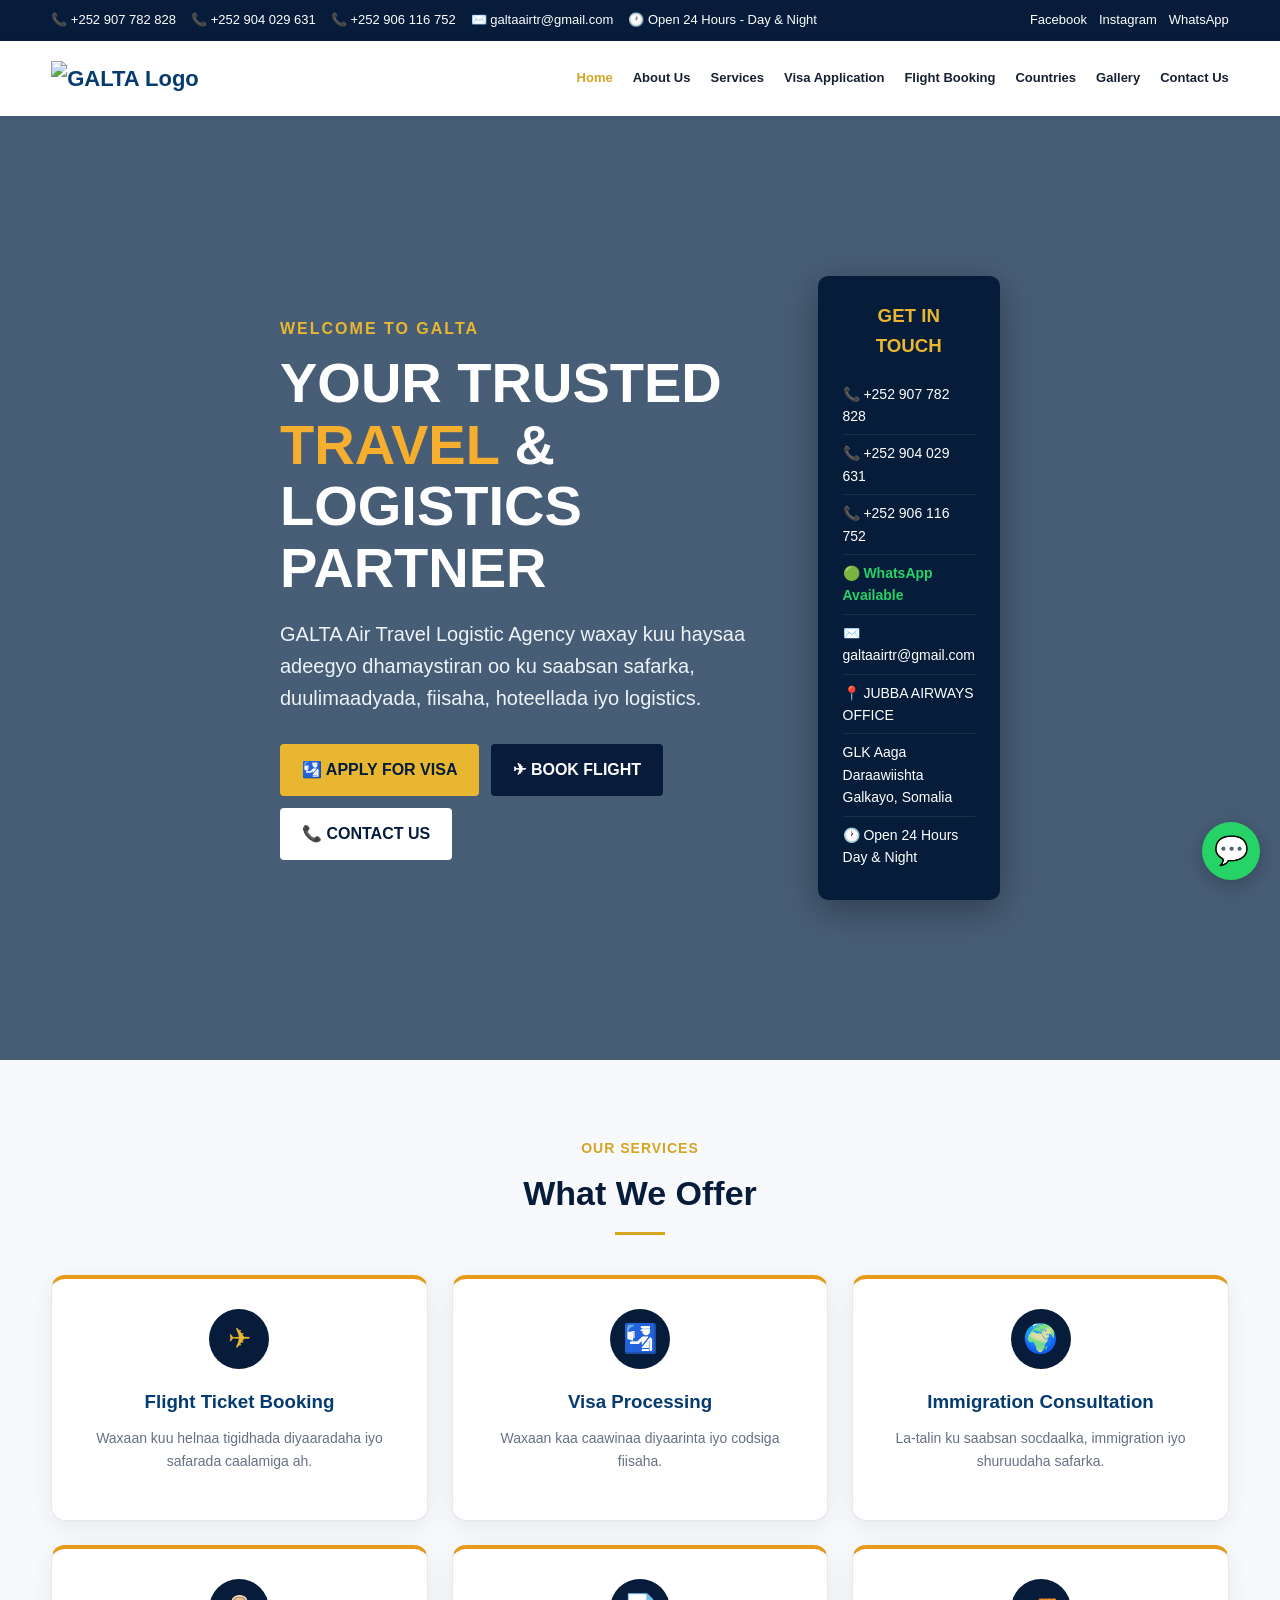
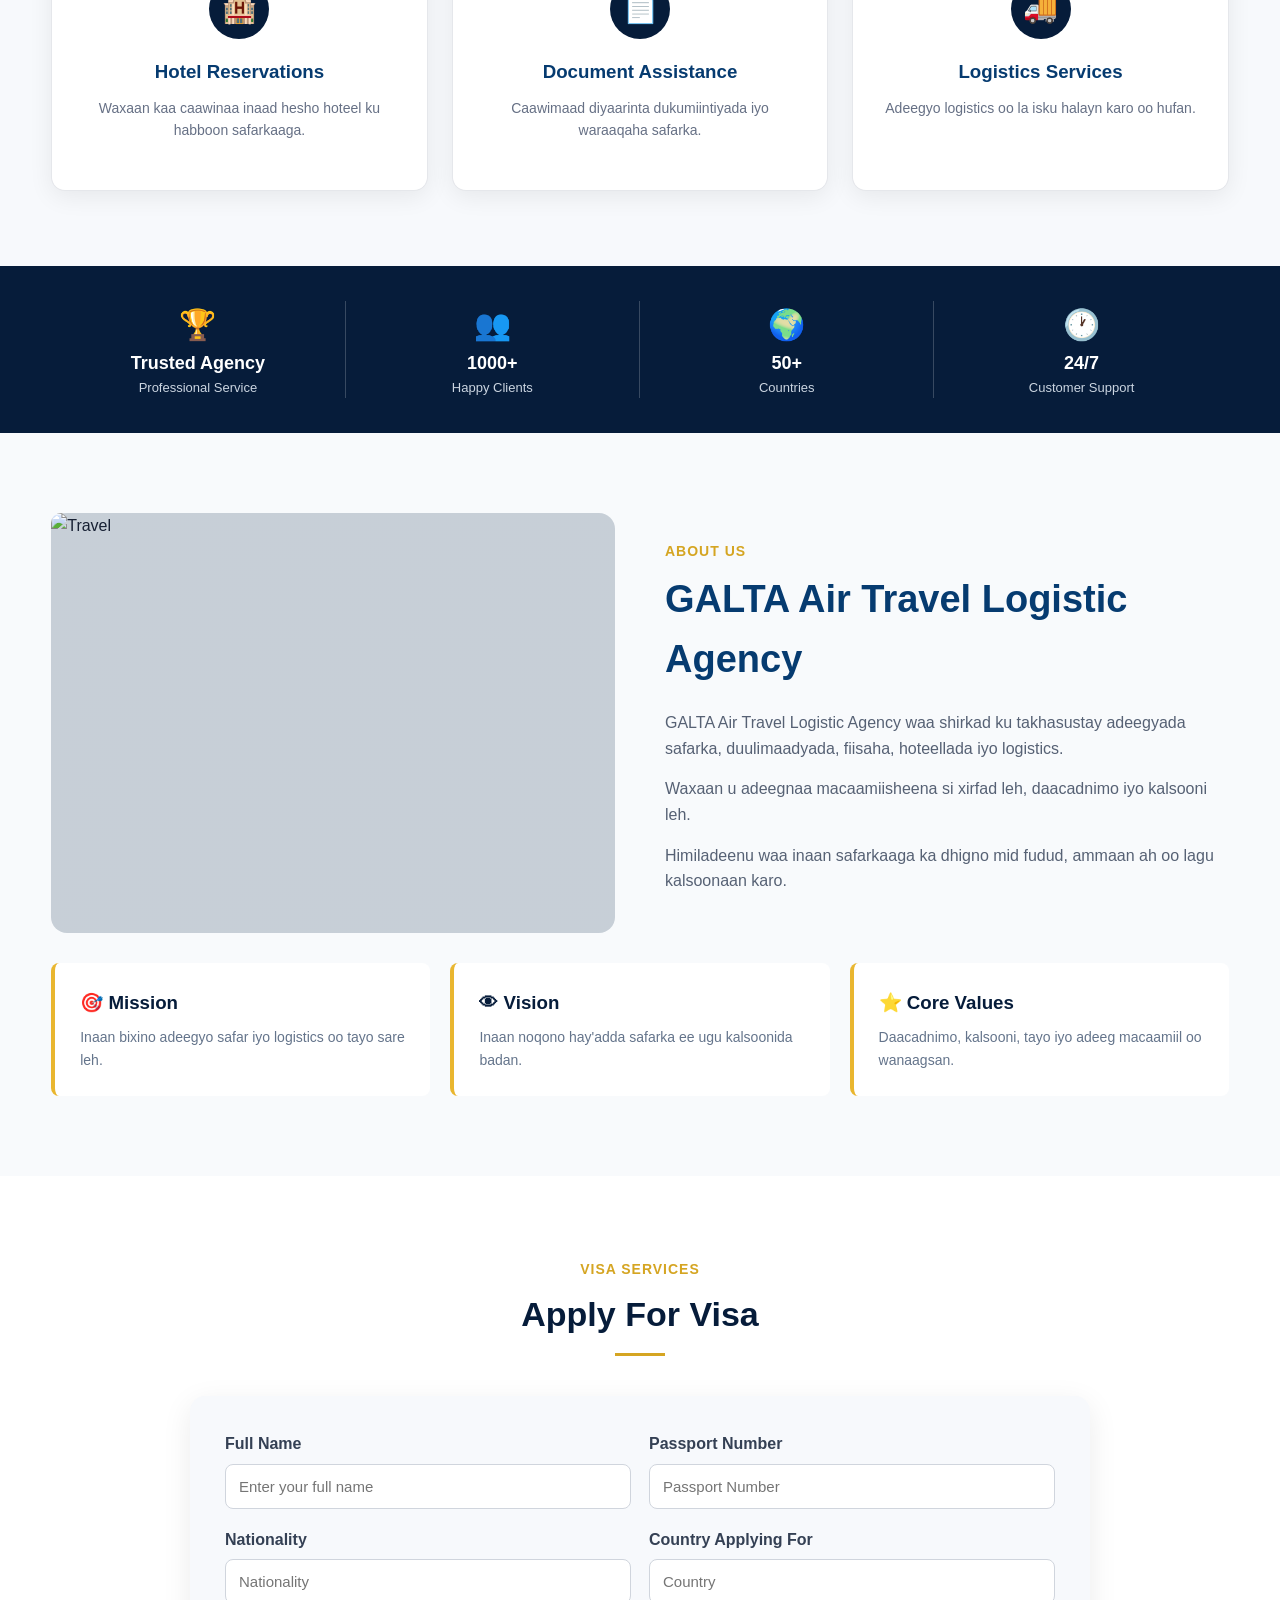
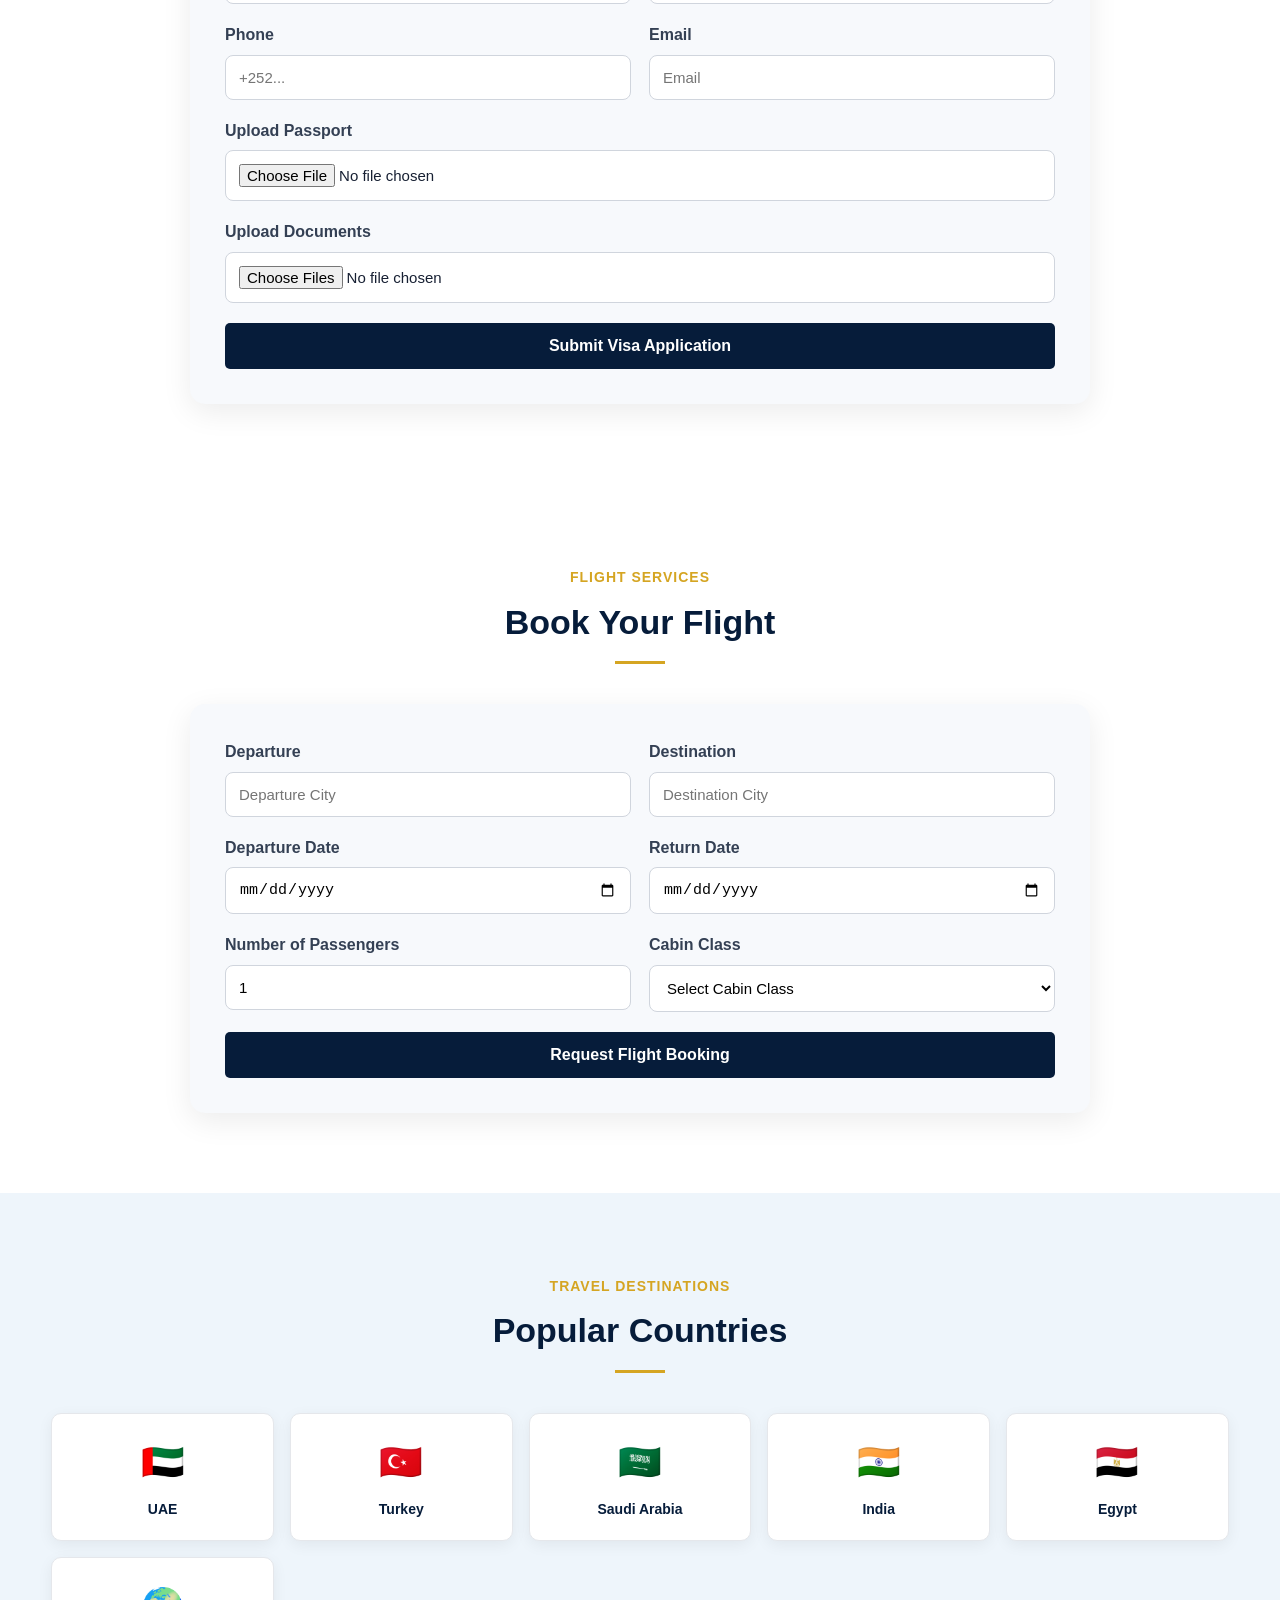
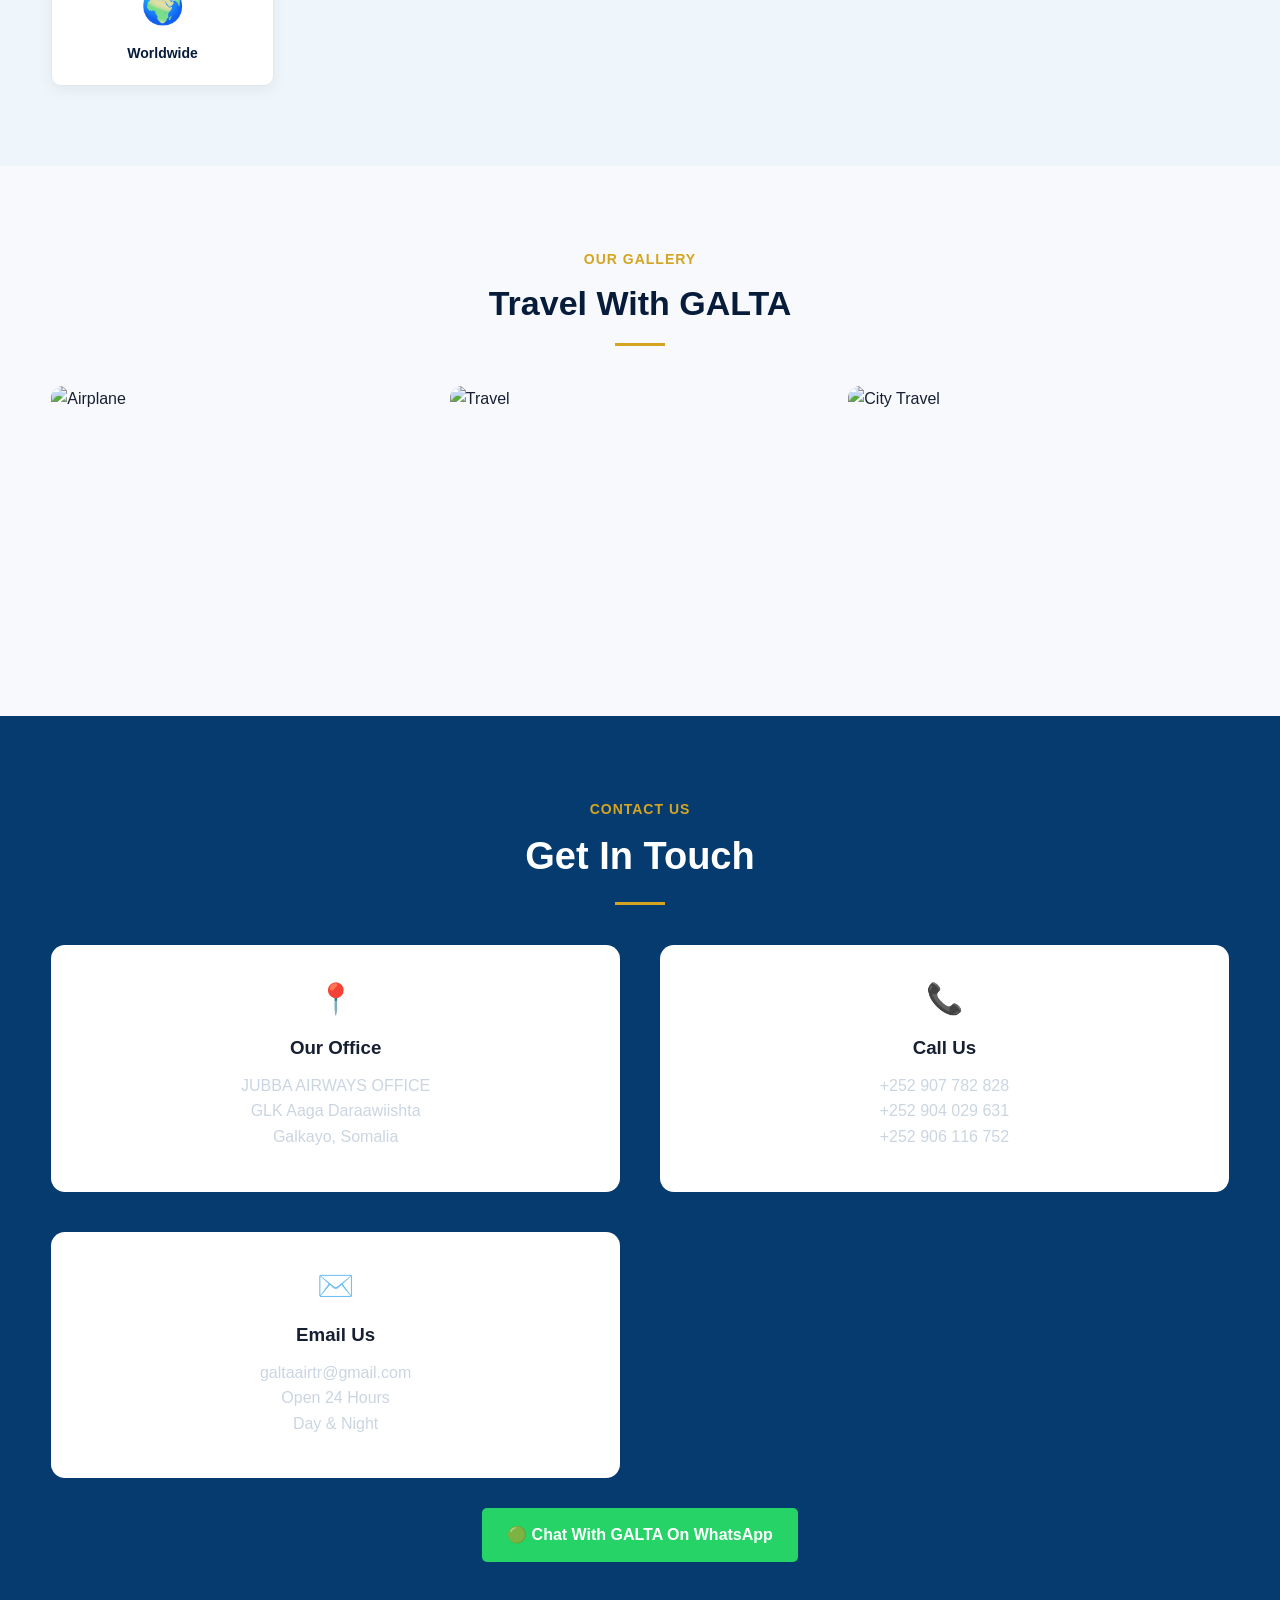
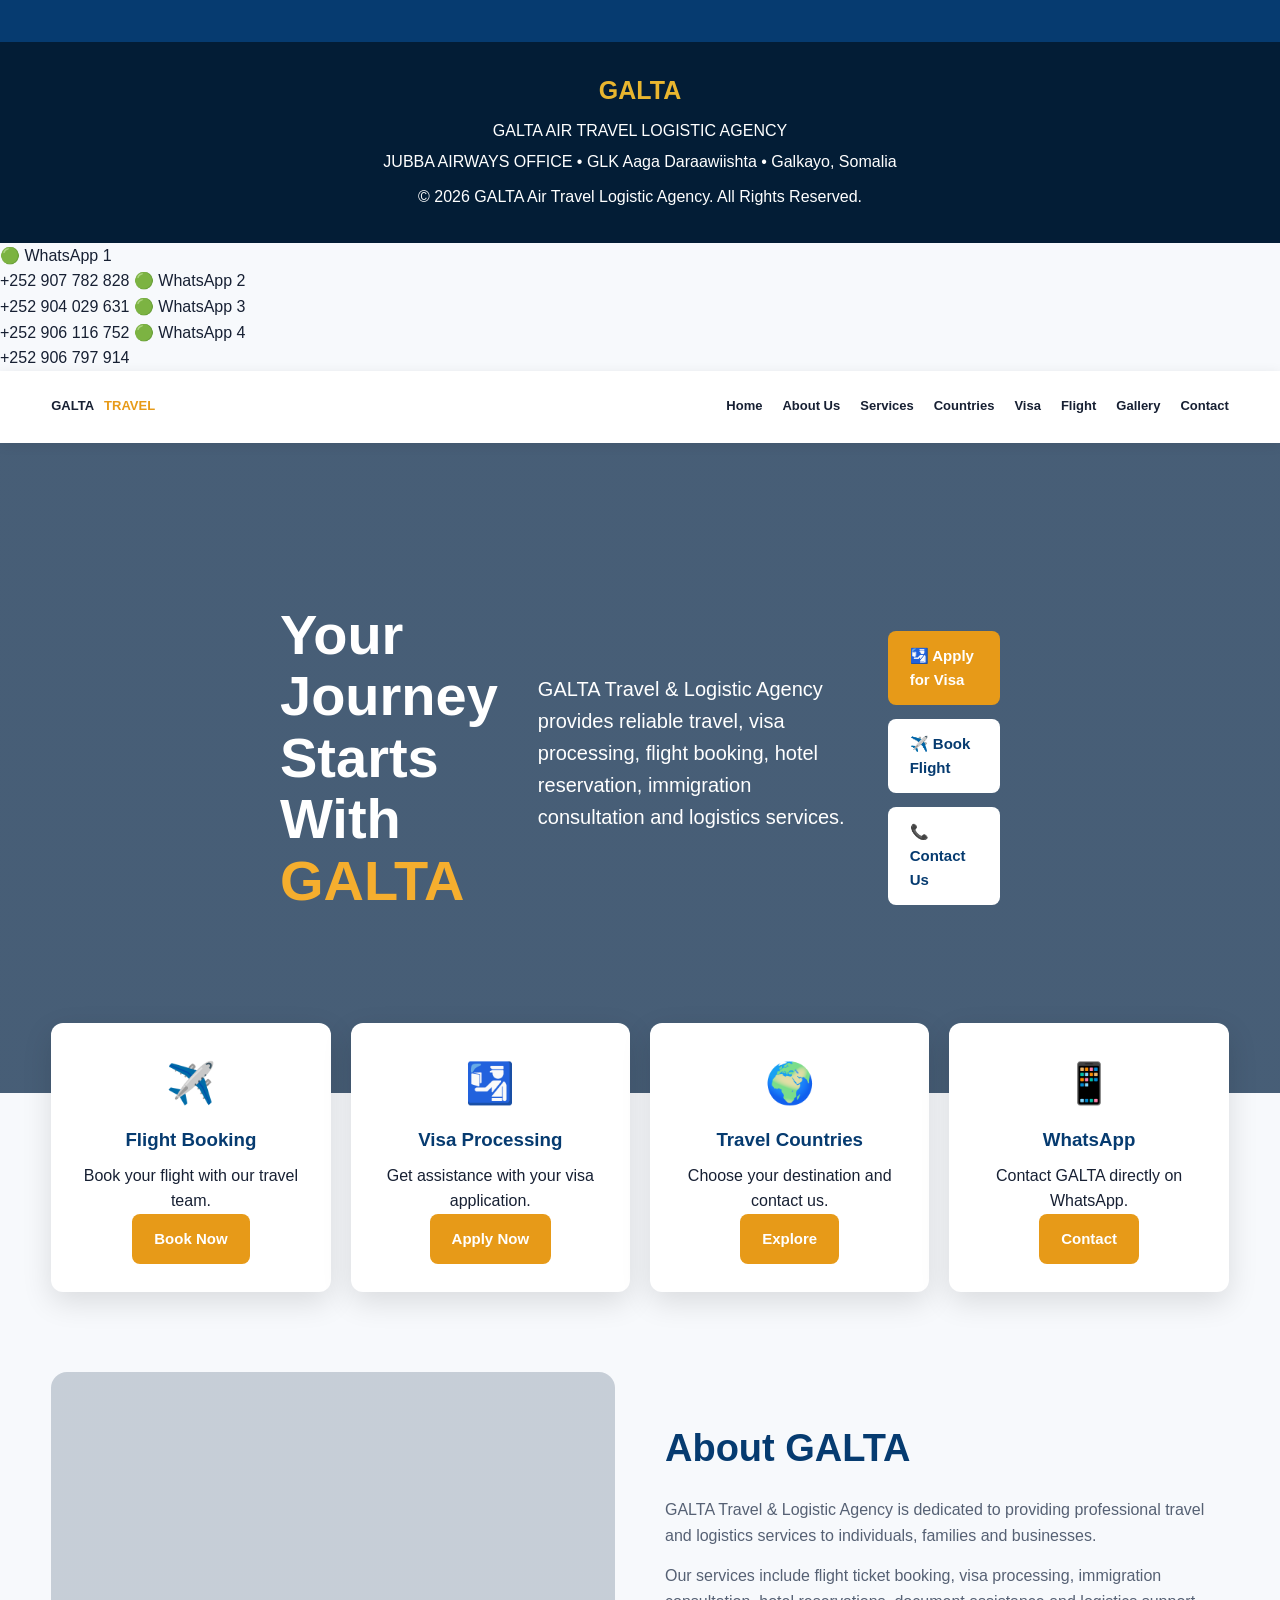
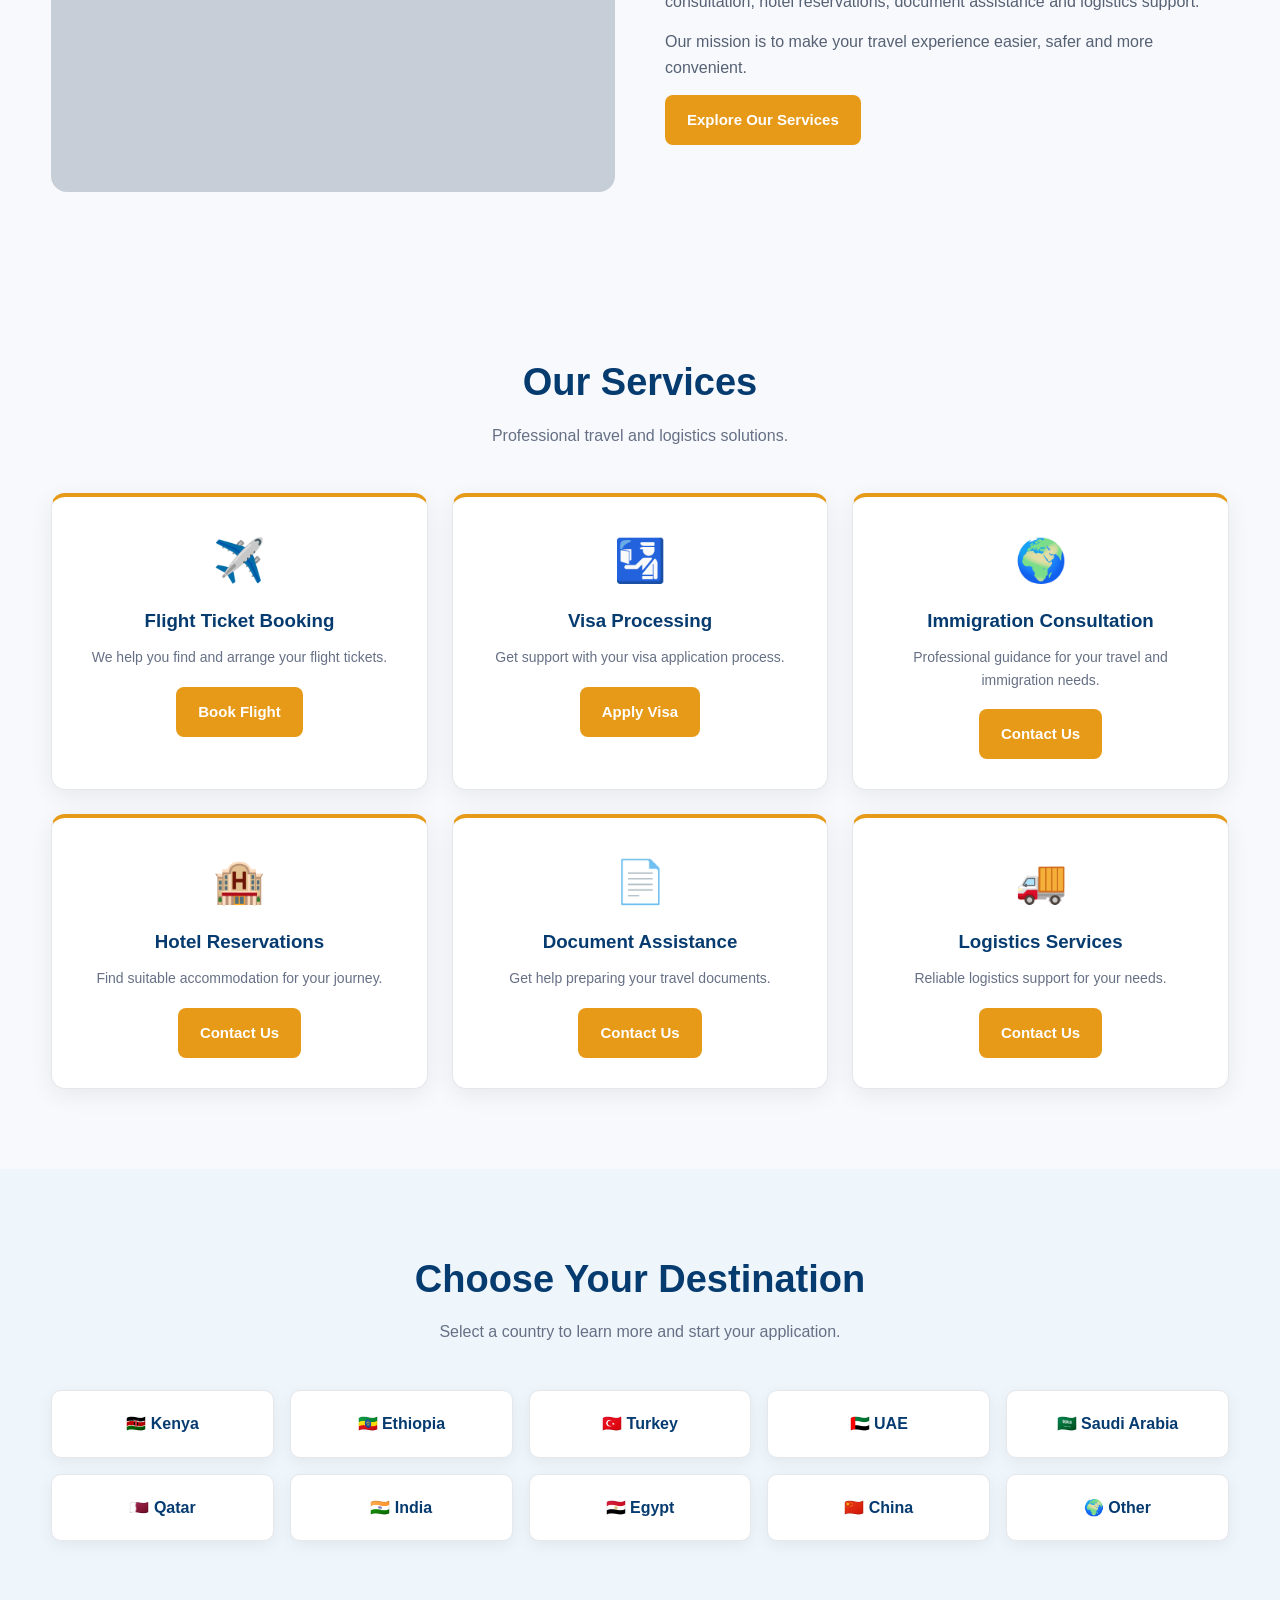
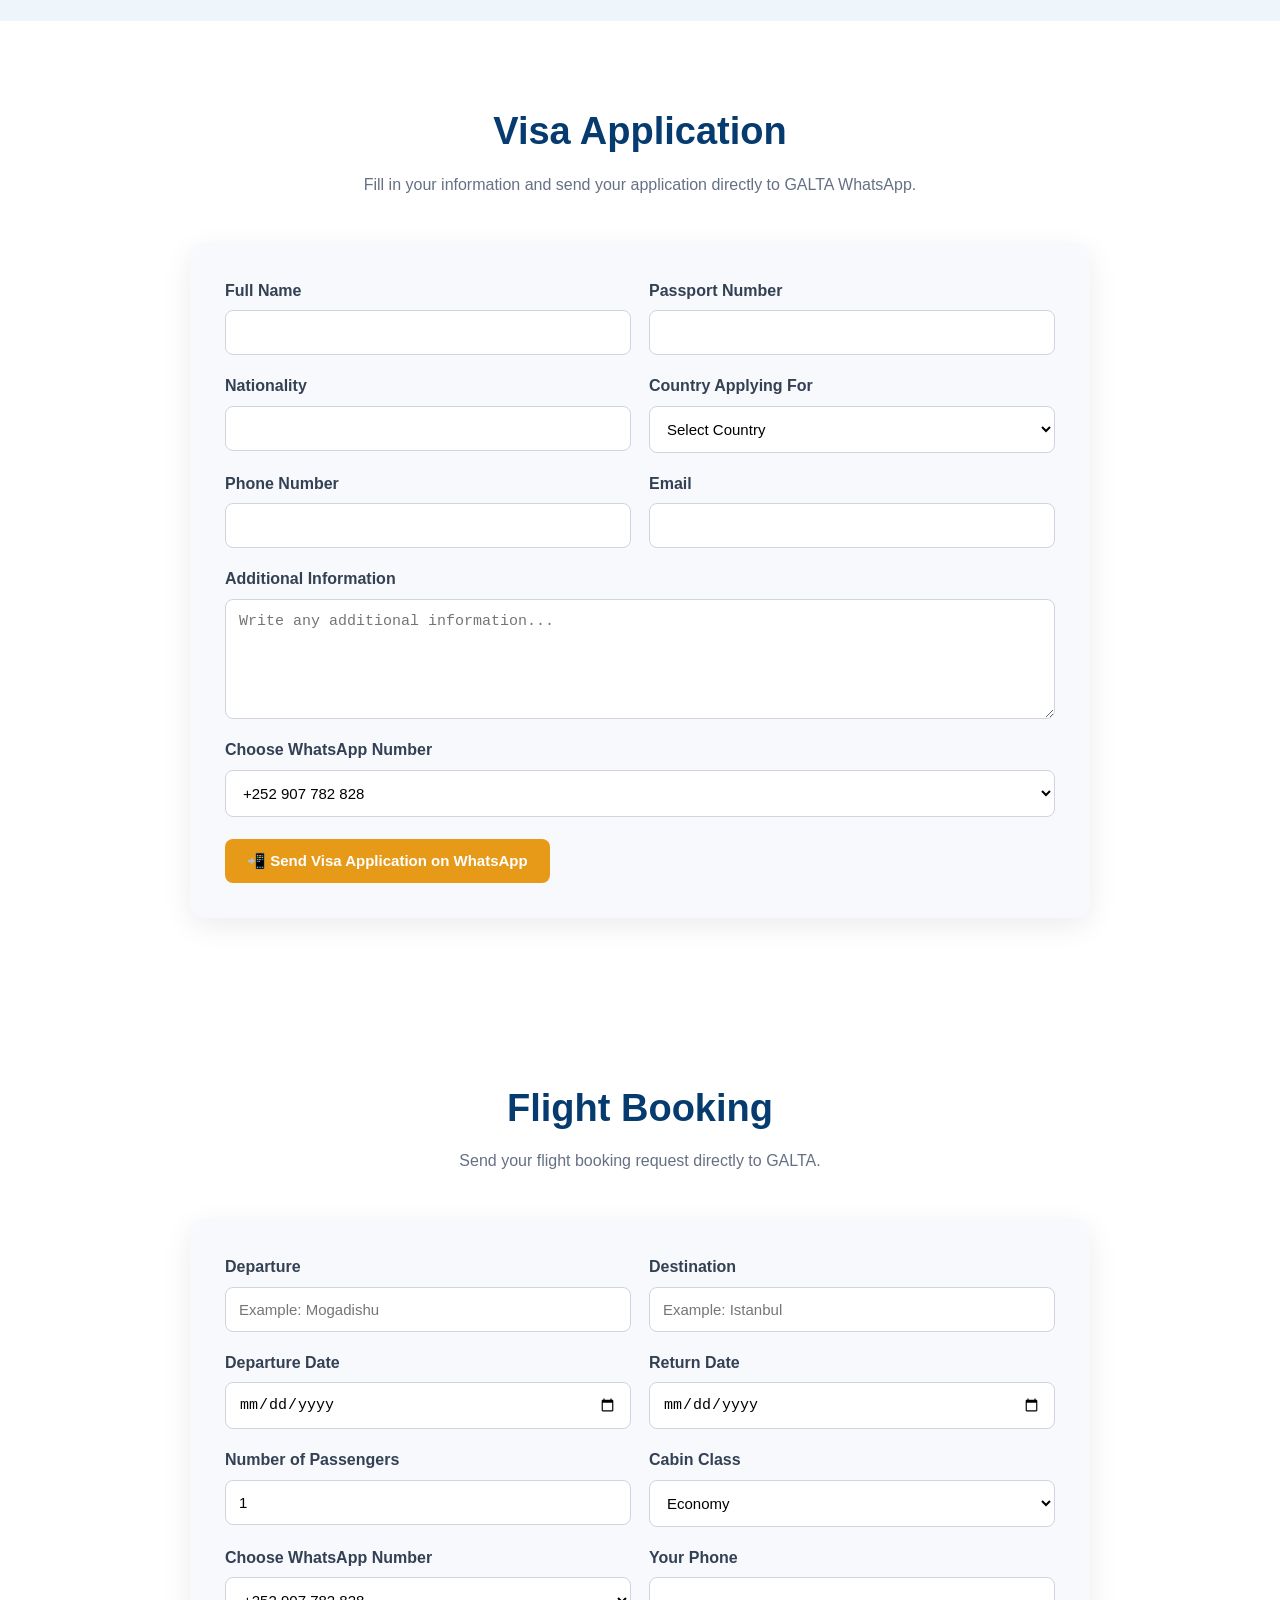
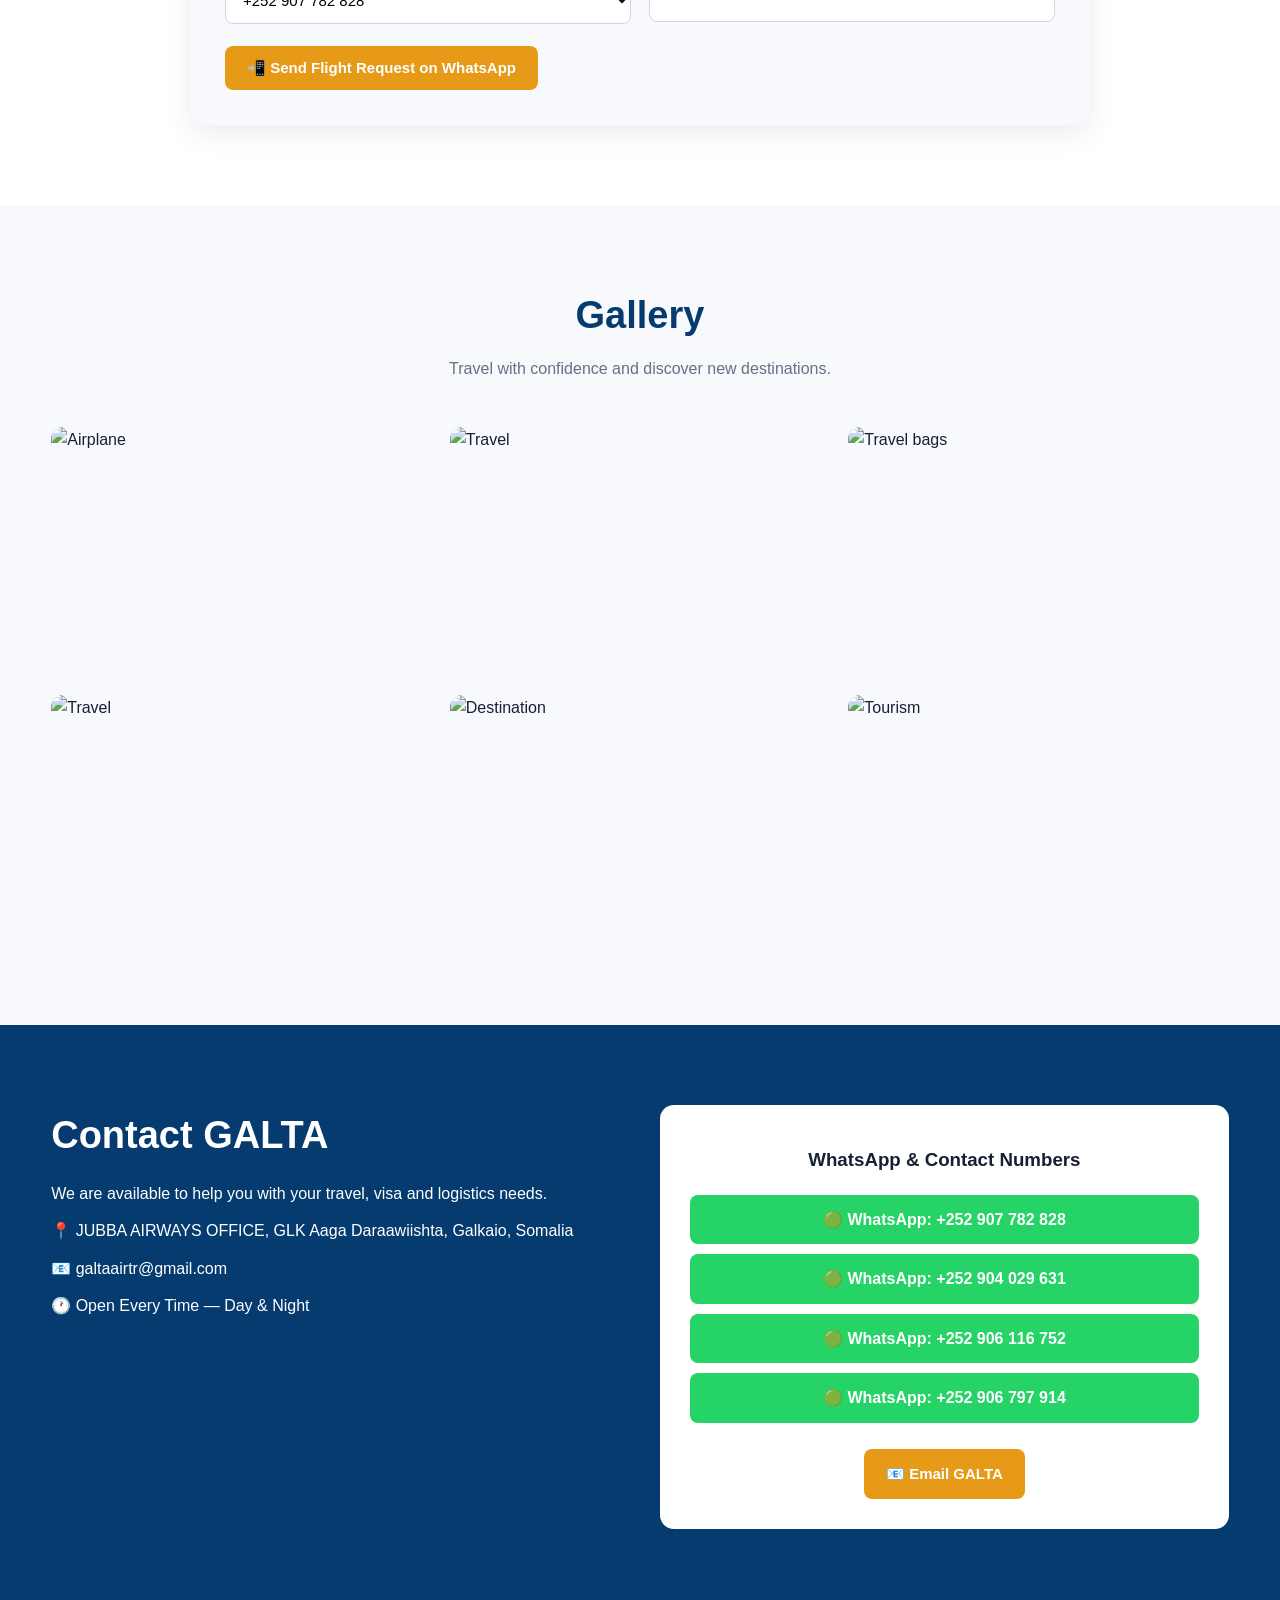
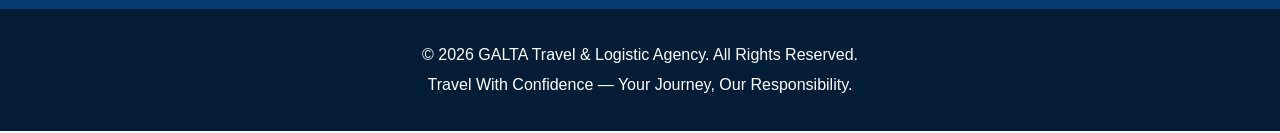
==== commit 671a4ce5: "Update GALTA.index.html" ====
--- a/GALTA.index.html
+++ b/GALTA.index.html
@@ -2124,6 +2124,1419 @@
 
 </script>
 
+<!DOCTYPE html>
+<html lang="en">
+<head>
+<meta charset="UTF-8">
+<meta name="viewport" content="width=device-width, initial-scale=1.0">
+
+<title>GALTA Travel & Logistic Agency</title>
+
+<style>
+*{
+    margin:0;
+    padding:0;
+    box-sizing:border-box;
+    scroll-behavior:smooth;
+}
+
+body{
+    font-family:Arial,Helvetica,sans-serif;
+    color:#172033;
+    background:#f7f9fc;
+    line-height:1.6;
+}
+
+a{
+    text-decoration:none;
+    color:inherit;
+}
+
+img{
+    max-width:100%;
+    display:block;
+}
+
+.container{
+    width:92%;
+    max-width:1200px;
+    margin:auto;
+}
+
+header{
+    position:sticky;
+    top:0;
+    z-index:1000;
+    background:#ffffff;
+    box-shadow:0 2px 12px rgba(0,0,0,.08);
+}
+
+.navbar{
+    min-height:72px;
+    display:flex;
+    align-items:center;
+    justify-content:space-between;
+    gap:20px;
+}
+
+.logo{
+    font-size:22px;
+    font-weight:800;
+    color:#063b70;
+}
+
+.logo span{
+    color:#e79a18;
+}
+
+nav{
+    display:flex;
+    align-items:center;
+    gap:20px;
+}
+
+nav a{
+    font-weight:600;
+    color:#172033;
+    transition:.3s;
+}
+
+nav a:hover{
+    color:#e79a18;
+}
+
+.menu-btn{
+    display:none;
+    border:0;
+    background:#063b70;
+    color:white;
+    font-size:24px;
+    padding:8px 12px;
+    border-radius:8px;
+    cursor:pointer;
+}
+
+/* HERO */
+.hero{
+    min-height:650px;
+    display:flex;
+    align-items:center;
+    background:
+    linear-gradient(rgba(3,34,67,.72),rgba(3,34,67,.72)),
+    url("https://images.unsplash.com/photo-1436491865332-7a61a109cc05?auto=format&fit=crop&w=1800&q=80")
+    center/cover no-repeat;
+    color:white;
+}
+
+.hero-content{
+    max-width:720px;
+    padding:80px 0;
+}
+
+.hero h1{
+    font-size:56px;
+    line-height:1.1;
+    margin-bottom:20px;
+}
+
+.hero h1 span{
+    color:#f5ae2e;
+}
+
+.hero p{
+    font-size:20px;
+    margin-bottom:30px;
+}
+
+.btn-group{
+    display:flex;
+    flex-wrap:wrap;
+    gap:14px;
+}
+
+.btn{
+    display:inline-block;
+    padding:13px 22px;
+    border-radius:8px;
+    border:none;
+    cursor:pointer;
+    font-weight:700;
+    font-size:15px;
+    transition:.3s;
+}
+
+.btn-primary{
+    background:#e79a18;
+    color:white;
+}
+
+.btn-primary:hover{
+    background:#c77e08;
+    transform:translateY(-2px);
+}
+
+.btn-light{
+    background:white;
+    color:#063b70;
+}
+
+.btn-light:hover{
+    background:#eef3f8;
+}
+
+/* SECTIONS */
+section{
+    padding:80px 0;
+}
+
+.section-title{
+    text-align:center;
+    margin-bottom:45px;
+}
+
+.section-title h2{
+    font-size:38px;
+    color:#063b70;
+    margin-bottom:10px;
+}
+
+.section-title p{
+    color:#667085;
+}
+
+/* QUICK CARDS */
+.quick-grid{
+    display:grid;
+    grid-template-columns:repeat(4,1fr);
+    gap:20px;
+    margin-top:-70px;
+    position:relative;
+    z-index:5;
+}
+
+.quick-card{
+    background:white;
+    padding:28px 20px;
+    text-align:center;
+    border-radius:12px;
+    box-shadow:0 10px 30px rgba(0,0,0,.12);
+}
+
+.quick-card .icon{
+    font-size:40px;
+    margin-bottom:10px;
+}
+
+.quick-card h3{
+    color:#063b70;
+    margin-bottom:8px;
+}
+
+/* ABOUT */
+.about-grid{
+    display:grid;
+    grid-template-columns:1fr 1fr;
+    gap:50px;
+    align-items:center;
+}
+
+.about-image{
+    min-height:420px;
+    border-radius:16px;
+    background:
+    linear-gradient(rgba(3,34,67,.2),rgba(3,34,67,.2)),
+    url("https://images.unsplash.com/photo-1527631746610-bca00a040d60?auto=format&fit=crop&w=1000&q=80")
+    center/cover;
+}
+
+.about-text h2{
+    font-size:38px;
+    color:#063b70;
+    margin-bottom:18px;
+}
+
+.about-text p{
+    margin-bottom:15px;
+    color:#566174;
+}
+
+/* SERVICES */
+.services-grid{
+    display:grid;
+    grid-template-columns:repeat(3,1fr);
+    gap:24px;
+}
+
+.service-card{
+    background:white;
+    padding:30px;
+    border-radius:14px;
+    box-shadow:0 6px 25px rgba(0,0,0,.07);
+    border-top:4px solid #e79a18;
+}
+
+.service-card .icon{
+    font-size:42px;
+    margin-bottom:12px;
+}
+
+.service-card h3{
+    color:#063b70;
+    margin-bottom:10px;
+}
+
+.service-card p{
+    color:#667085;
+    margin-bottom:18px;
+}
+
+/* COUNTRIES */
+.countries{
+    background:#eef5fb;
+}
+
+.country-grid{
+    display:grid;
+    grid-template-columns:repeat(5,1fr);
+    gap:16px;
+}
+
+.country-card{
+    background:white;
+    padding:20px 12px;
+    text-align:center;
+    border-radius:10px;
+    cursor:pointer;
+    font-weight:700;
+    color:#063b70;
+    box-shadow:0 4px 15px rgba(0,0,0,.06);
+    transition:.3s;
+}
+
+.country-card:hover{
+    transform:translateY(-4px);
+    background:#063b70;
+    color:white;
+}
+
+/* FORMS */
+.form-section{
+    background:white;
+}
+
+.form-box{
+    max-width:900px;
+    margin:auto;
+    background:#f7f9fc;
+    padding:35px;
+    border-radius:15px;
+    box-shadow:0 8px 30px rgba(0,0,0,.08);
+}
+
+.form-grid{
+    display:grid;
+    grid-template-columns:1fr 1fr;
+    gap:18px;
+}
+
+.form-group{
+    display:flex;
+    flex-direction:column;
+}
+
+.form-group.full{
+    grid-column:1/-1;
+}
+
+.form-group label{
+    font-weight:700;
+    margin-bottom:7px;
+    color:#344054;
+}
+
+.form-group input,
+.form-group select,
+.form-group textarea{
+    width:100%;
+    padding:13px;
+    border:1px solid #d0d5dd;
+    border-radius:8px;
+    background:white;
+    font-size:15px;
+    outline:none;
+}
+
+.form-group input:focus,
+.form-group select:focus,
+.form-group textarea:focus{
+    border-color:#063b70;
+}
+
+.form-group textarea{
+    min-height:120px;
+    resize:vertical;
+}
+
+.form-actions{
+    margin-top:22px;
+    display:flex;
+    flex-wrap:wrap;
+    gap:12px;
+}
+
+/* GALLERY */
+.gallery-grid{
+    display:grid;
+    grid-template-columns:repeat(3,1fr);
+    gap:18px;
+}
+
+.gallery-item{
+    height:250px;
+    overflow:hidden;
+    border-radius:12px;
+}
+
+.gallery-item img{
+    width:100%;
+    height:100%;
+    object-fit:cover;
+    transition:.4s;
+}
+
+.gallery-item:hover img{
+    transform:scale(1.08);
+}
+
+/* CONTACT */
+.contact{
+    background:#063b70;
+    color:white;
+}
+
+.contact-grid{
+    display:grid;
+    grid-template-columns:1fr 1fr;
+    gap:40px;
+}
+
+.contact h2{
+    font-size:38px;
+    margin-bottom:15px;
+}
+
+.contact p{
+    margin-bottom:12px;
+}
+
+.contact-card{
+    background:white;
+    color:#172033;
+    padding:30px;
+    border-radius:14px;
+}
+
+.contact-list{
+    list-style:none;
+}
+
+.contact-list li{
+    padding:10px 0;
+    border-bottom:1px solid #eee;
+}
+
+.whatsapp-list{
+    display:grid;
+    gap:10px;
+    margin-top:20px;
+}
+
+.whatsapp-btn{
+    display:block;
+    background:#25D366;
+    color:white;
+    padding:12px 16px;
+    border-radius:8px;
+    text-align:center;
+    font-weight:700;
+}
+
+.whatsapp-btn:hover{
+    background:#1da851;
+}
+
+/* FOOTER */
+footer{
+    background:#031d36;
+    color:white;
+    text-align:center;
+    padding:28px 15px;
+}
+
+footer p{
+    margin:5px;
+}
+
+/* FLOATING WHATSAPP */
+.whatsapp-float{
+    position:fixed;
+    right:20px;
+    bottom:20px;
+    width:58px;
+    height:58px;
+    border-radius:50%;
+    background:#25D366;
+    color:white;
+    display:flex;
+    align-items:center;
+    justify-content:center;
+    font-size:28px;
+    z-index:2000;
+    box-shadow:0 5px 20px rgba(0,0,0,.25);
+}
+
+/* MODAL */
+.modal{
+    display:none;
+    position:fixed;
+    inset:0;
+    background:rgba(0,0,0,.65);
+    z-index:3000;
+    align-items:center;
+    justify-content:center;
+    padding:20px;
+}
+
+.modal-content{
+    background:white;
+    width:100%;
+    max-width:500px;
+    border-radius:14px;
+    padding:30px;
+    position:relative;
+}
+
+.close{
+    position:absolute;
+    right:18px;
+    top:12px;
+    font-size:28px;
+    cursor:pointer;
+    color:#667085;
+}
+
+.modal-content h3{
+    color:#063b70;
+    margin-bottom:12px;
+}
+
+.modal-content p{
+    color:#667085;
+}
+
+/* RESPONSIVE */
+@media(max-width:900px){
+
+    .menu-btn{
+        display:block;
+    }
+
+    nav{
+        display:none;
+        position:absolute;
+        top:72px;
+        left:0;
+        width:100%;
+        background:white;
+        padding:20px;
+        flex-direction:column;
+        box-shadow:0 8px 20px rgba(0,0,0,.1);
+    }
+
+    nav.active{
+        display:flex;
+    }
+
+    .hero h1{
+        font-size:42px;
+    }
+
+    .quick-grid{
+        grid-template-columns:repeat(2,1fr);
+        margin-top:-40px;
+    }
+
+    .about-grid,
+    .contact-grid{
+        grid-template-columns:1fr;
+    }
+
+    .services-grid{
+        grid-template-columns:repeat(2,1fr);
+    }
+
+    .country-grid{
+        grid-template-columns:repeat(3,1fr);
+    }
+}
+
+@media(max-width:600px){
+
+    section{
+        padding:60px 0;
+    }
+
+    .hero{
+        min-height:600px;
+    }
+
+    .hero h1{
+        font-size:35px;
+    }
+
+    .hero p{
+        font-size:17px;
+    }
+
+    .quick-grid{
+        grid-template-columns:1fr;
+    }
+
+    .services-grid,
+    .gallery-grid,
+    .country-grid{
+        grid-template-columns:1fr;
+    }
+
+    .form-grid{
+        grid-template-columns:1fr;
+    }
+
+    .form-group.full{
+        grid-column:auto;
+    }
+
+    .form-box{
+        padding:22px;
+    }
+
+    .section-title h2,
+    .about-text h2,
+    .contact h2{
+        font-size:30px;
+    }
+}
+</style>
+</head>
+
+<body>
+
+<!-- HEADER -->
+<header>
+<div class="container navbar">
+
+<a href="#home" class="logo">
+GALTA <span>TRAVEL</span>
+</a>
+
+<button class="menu-btn" onclick="toggleMenu()">☰</button>
+
+<nav id="mainNav">
+<a href="#home">Home</a>
+<a href="#about">About Us</a>
+<a href="#services">Services</a>
+<a href="#countries">Countries</a>
+<a href="#visa">Visa</a>
+<a href="#flight">Flight</a>
+<a href="#gallery">Gallery</a>
+<a href="#contact">Contact</a>
+</nav>
+
+</div>
+</header>
+
+
+<!-- HERO -->
+<section class="hero" id="home">
+<div class="container hero-content">
+
+<h1>
+Your Journey Starts With
+<span>GALTA</span>
+</h1>
+
+<p>
+GALTA Travel & Logistic Agency provides reliable travel,
+visa processing, flight booking, hotel reservation,
+immigration consultation and logistics services.
+</p>
+
+<div class="btn-group">
+
+<a href="#visa" class="btn btn-primary">
+🛂 Apply for Visa
+</a>
+
+<a href="#flight" class="btn btn-light">
+✈️ Book Flight
+</a>
+
+<a href="#contact" class="btn btn-light">
+📞 Contact Us
+</a>
+
+</div>
+
+</div>
+</section>
+
+
+<!-- QUICK SERVICES -->
+<div class="container">
+
+<div class="quick-grid">
+
+<div class="quick-card">
+<div class="icon">✈️</div>
+<h3>Flight Booking</h3>
+<p>Book your flight with our travel team.</p>
+<a href="#flight" class="btn btn-primary">Book Now</a>
+</div>
+
+<div class="quick-card">
+<div class="icon">🛂</div>
+<h3>Visa Processing</h3>
+<p>Get assistance with your visa application.</p>
+<a href="#visa" class="btn btn-primary">Apply Now</a>
+</div>
+
+<div class="quick-card">
+<div class="icon">🌍</div>
+<h3>Travel Countries</h3>
+<p>Choose your destination and contact us.</p>
+<a href="#countries" class="btn btn-primary">Explore</a>
+</div>
+
+<div class="quick-card">
+<div class="icon">📱</div>
+<h3>WhatsApp</h3>
+<p>Contact GALTA directly on WhatsApp.</p>
+<a href="#contact" class="btn btn-primary">Contact</a>
+</div>
+
+</div>
+
+</div>
+
+
+<!-- ABOUT -->
+<section id="about">
+
+<div class="container about-grid">
+
+<div class="about-image"></div>
+
+<div class="about-text">
+
+<h2>About GALTA</h2>
+
+<p>
+GALTA Travel & Logistic Agency is dedicated to providing
+professional travel and logistics services to individuals,
+families and businesses.
+</p>
+
+<p>
+Our services include flight ticket booking, visa processing,
+immigration consultation, hotel reservations, document
+assistance and logistics support.
+</p>
+
+<p>
+Our mission is to make your travel experience easier,
+safer and more convenient.
+</p>
+
+<a href="#services" class="btn btn-primary">
+Explore Our Services
+</a>
+
+</div>
+
+</div>
+
+</section>
+
+
+<!-- SERVICES -->
+<section id="services">
+
+<div class="container">
+
+<div class="section-title">
+
+<h2>Our Services</h2>
+
+<p>
+Professional travel and logistics solutions.
+</p>
+
+</div>
+
+<div class="services-grid">
+
+<div class="service-card">
+<div class="icon">✈️</div>
+<h3>Flight Ticket Booking</h3>
+<p>We help you find and arrange your flight tickets.</p>
+<a href="#flight" class="btn btn-primary">Book Flight</a>
+</div>
+
+<div class="service-card">
+<div class="icon">🛂</div>
+<h3>Visa Processing</h3>
+<p>Get support with your visa application process.</p>
+<a href="#visa" class="btn btn-primary">Apply Visa</a>
+</div>
+
+<div class="service-card">
+<div class="icon">🌍</div>
+<h3>Immigration Consultation</h3>
+<p>Professional guidance for your travel and immigration needs.</p>
+<a href="#contact" class="btn btn-primary">Contact Us</a>
+</div>
+
+<div class="service-card">
+<div class="icon">🏨</div>
+<h3>Hotel Reservations</h3>
+<p>Find suitable accommodation for your journey.</p>
+<a href="#contact" class="btn btn-primary">Contact Us</a>
+</div>
+
+<div class="service-card">
+<div class="icon">📄</div>
+<h3>Document Assistance</h3>
+<p>Get help preparing your travel documents.</p>
+<a href="#contact" class="btn btn-primary">Contact Us</a>
+</div>
+
+<div class="service-card">
+<div class="icon">🚚</div>
+<h3>Logistics Services</h3>
+<p>Reliable logistics support for your needs.</p>
+<a href="#contact" class="btn btn-primary">Contact Us</a>
+</div>
+
+</div>
+
+</div>
+
+</section>
+
+
+<!-- COUNTRIES -->
+<section id="countries" class="countries">
+
+<div class="container">
+
+<div class="section-title">
+
+<h2>Choose Your Destination</h2>
+
+<p>
+Select a country to learn more and start your application.
+</p>
+
+</div>
+
+<div class="country-grid">
+
+<div class="country-card" onclick="selectCountry('Kenya')">🇰🇪 Kenya</div>
+
+<div class="country-card" onclick="selectCountry('Ethiopia')">🇪🇹 Ethiopia</div>
+
+<div class="country-card" onclick="selectCountry('Turkey')">🇹🇷 Turkey</div>
+
+<div class="country-card" onclick="selectCountry('United Arab Emirates')">🇦🇪 UAE</div>
+
+<div class="country-card" onclick="selectCountry('Saudi Arabia')">🇸🇦 Saudi Arabia</div>
+
+<div class="country-card" onclick="selectCountry('Qatar')">🇶🇦 Qatar</div>
+
+<div class="country-card" onclick="selectCountry('India')">🇮🇳 India</div>
+
+<div class="country-card" onclick="selectCountry('Egypt')">🇪🇬 Egypt</div>
+
+<div class="country-card" onclick="selectCountry('China')">🇨🇳 China</div>
+
+<div class="country-card" onclick="selectCountry('Other Country')">🌍 Other</div>
+
+</div>
+
+</div>
+
+</section>
+
+
+<!-- VISA FORM -->
+<section id="visa" class="form-section">
+
+<div class="container">
+
+<div class="section-title">
+
+<h2>Visa Application</h2>
+
+<p>
+Fill in your information and send your application directly to GALTA WhatsApp.
+</p>
+
+</div>
+
+<div class="form-box">
+
+<form id="visaForm">
+
+<div class="form-grid">
+
+<div class="form-group">
+<label>Full Name</label>
+<input type="text" id="visaName" required>
+</div>
+
+<div class="form-group">
+<label>Passport Number</label>
+<input type="text" id="passport" required>
+</div>
+
+<div class="form-group">
+<label>Nationality</label>
+<input type="text" id="nationality" required>
+</div>
+
+<div class="form-group">
+<label>Country Applying For</label>
+
+<select id="visaCountry" required>
+
+<option value="">Select Country</option>
+<option>Kenya</option>
+<option>Ethiopia</option>
+<option>Turkey</option>
+<option>United Arab Emirates</option>
+<option>Saudi Arabia</option>
+<option>Qatar</option>
+<option>India</option>
+<option>Egypt</option>
+<option>China</option>
+<option>Other</option>
+
+</select>
+
+</div>
+
+<div class="form-group">
+<label>Phone Number</label>
+<input type="tel" id="visaPhone" required>
+</div>
+
+<div class="form-group">
+<label>Email</label>
+<input type="email" id="visaEmail">
+</div>
+
+<div class="form-group full">
+<label>Additional Information</label>
+<textarea id="visaMessage" placeholder="Write any additional information..."></textarea>
+</div>
+
+<div class="form-group full">
+
+<label>Choose WhatsApp Number</label>
+
+<select id="visaWhatsapp" required>
+
+<option value="252907782828">+252 907 782 828</option>
+
+<option value="252904029631">+252 904 029 631</option>
+
+<option value="252906116752">+252 906 116 752</option>
+
+<option value="252906797914">+252 906 797 914</option>
+
+</select>
+
+</div>
+
+</div>
+
+<div class="form-actions">
+
+<button type="submit" class="btn btn-primary">
+📲 Send Visa Application on WhatsApp
+</button>
+
+</div>
+
+</form>
+
+</div>
+
+</div>
+
+</section>
+
+
+<!-- FLIGHT FORM -->
+<section id="flight" class="form-section">
+
+<div class="container">
+
+<div class="section-title">
+
+<h2>Flight Booking</h2>
+
+<p>
+Send your flight booking request directly to GALTA.
+</p>
+
+</div>
+
+<div class="form-box">
+
+<form id="flightForm">
+
+<div class="form-grid">
+
+<div class="form-group">
+<label>Departure</label>
+<input type="text" id="departure" placeholder="Example: Mogadishu" required>
+</div>
+
+<div class="form-group">
+<label>Destination</label>
+<input type="text" id="destination" placeholder="Example: Istanbul" required>
+</div>
+
+<div class="form-group">
+<label>Departure Date</label>
+<input type="date" id="departureDate" required>
+</div>
+
+<div class="form-group">
+<label>Return Date</label>
+<input type="date" id="returnDate">
+</div>
+
+<div class="form-group">
+<label>Number of Passengers</label>
+<input type="number" id="passengers" min="1" value="1" required>
+</div>
+
+<div class="form-group">
+
+<label>Cabin Class</label>
+
+<select id="cabin">
+
+<option>Economy</option>
+<option>Premium Economy</option>
+<option>Business Class</option>
+<option>First Class</option>
+
+</select>
+
+</div>
+
+<div class="form-group">
+
+<label>Choose WhatsApp Number</label>
+
+<select id="flightWhatsapp">
+
+<option value="252907782828">+252 907 782 828</option>
+
+<option value="252904029631">+252 904 029 631</option>
+
+<option value="252906116752">+252 906 116 752</option>
+
+<option value="252906797914">+252 906 797 914</option>
+
+</select>
+
+</div>
+
+<div class="form-group">
+
+<label>Your Phone</label>
+
+<input type="tel" id="flightPhone" required>
+
+</div>
+
+</div>
+
+<div class="form-actions">
+
+<button type="submit" class="btn btn-primary">
+📲 Send Flight Request on WhatsApp
+</button>
+
+</div>
+
+</form>
+
+</div>
+
+</div>
+
+</section>
+
+
+<!-- GALLERY -->
+<section id="gallery">
+
+<div class="container">
+
+<div class="section-title">
+
+<h2>Gallery</h2>
+
+<p>
+Travel with confidence and discover new destinations.
+</p>
+
+</div>
+
+<div class="gallery-grid">
+
+<div class="gallery-item">
+<img src="https://images.unsplash.com/photo-1542296332-2e4473faf563?auto=format&fit=crop&w=900&q=80" alt="Airplane">
+</div>
+
+<div class="gallery-item">
+<img src="https://images.unsplash.com/photo-1507525428034-b723cf961d3e?auto=format&fit=crop&w=900&q=80" alt="Travel">
+</div>
+
+<div class="gallery-item">
+<img src="https://images.unsplash.com/photo-1488646953014-85cb44e25828?auto=format&fit=crop&w=900&q=80" alt="Travel bags">
+</div>
+
+<div class="gallery-item">
+<img src="https://images.unsplash.com/photo-1527631746610-bca00a040d60?auto=format&fit=crop&w=900&q=80" alt="Travel">
+</div>
+
+<div class="gallery-item">
+<img src="https://images.unsplash.com/photo-1516026672322-bc52d61a55d5?auto=format&fit=crop&w=900&q=80" alt="Destination">
+</div>
+
+<div class="gallery-item">
+<img src="https://images.unsplash.com/photo-1530789253388-582c481c54b0?auto=format&fit=crop&w=900&q=80" alt="Tourism">
+</div>
+
+</div>
+
+</div>
+
+</section>
+
+
+<!-- CONTACT -->
+<section id="contact" class="contact">
+
+<div class="container contact-grid">
+
+<div>
+
+<h2>Contact GALTA</h2>
+
+<p>
+We are available to help you with your travel,
+visa and logistics needs.
+</p>
+
+<p>📍 JUBBA AIRWAYS OFFICE, GLK Aaga Daraawiishta, Galkaio, Somalia</p>
+
+<p>📧 galtaairtr@gmail.com</p>
+
+<p>🕐 Open Every Time — Day & Night</p>
+
+</div>
+
+
+<div class="contact-card">
+
+<h3>WhatsApp & Contact Numbers</h3>
+
+<div class="whatsapp-list">
+
+<a class="whatsapp-btn" href="https://wa.me/252907782828" target="_blank">
+🟢 WhatsApp: +252 907 782 828
+</a>
+
+<a class="whatsapp-btn" href="https://wa.me/252904029631" target="_blank">
+🟢 WhatsApp: +252 904 029 631
+</a>
+
+<a class="whatsapp-btn" href="https://wa.me/252906116752" target="_blank">
+🟢 WhatsApp: +252 906 116 752
+</a>
+
+<a class="whatsapp-btn" href="https://wa.me/252906797914" target="_blank">
+🟢 WhatsApp: +252 906 797 914
+</a>
+
+</div>
+
+<br>
+
+<a
+href="mailto:galtaairtr@gmail.com"
+class="btn btn-primary"
+>
+📧 Email GALTA
+</a>
+
+</div>
+
+</div>
+
+</section>
+
+
+<!-- FOOTER -->
+<footer>
+
+<p>
+© 2026 GALTA Travel & Logistic Agency. All Rights Reserved.
+</p>
+
+<p>
+Travel With Confidence — Your Journey, Our Responsibility.
+</p>
+
+</footer>
+
+
+<!-- FLOATING WHATSAPP -->
+<a
+href="https://wa.me/252907782828"
+target="_blank"
+class="whatsapp-float"
+title="Chat with GALTA"
+>
+💬
+</a>
+
+
+<!-- COUNTRY MODAL -->
+<div class="modal" id="countryModal">
+
+<div class="modal-content">
+
+<span class="close" onclick="closeModal()">×</span>
+
+<h3 id="countryTitle">Country</h3>
+
+<p id="countryText"></p>
+
+<br>
+
+<a href="#visa" onclick="closeModal()" class="btn btn-primary">
+Apply for Visa
+</a>
+
+</div>
+
+</div>
+
+
+<script>
+
+/* MOBILE MENU */
+
+function toggleMenu(){
+
+document
+.getElementById("mainNav")
+.classList
+.toggle("active");
+
+}
+
+
+/* COUNTRY SELECTOR */
+
+function selectCountry(country){
+
+document
+.getElementById("countryTitle")
+.innerText = country;
+
+document
+.getElementById("countryText")
+.innerText =
+"You selected " + country +
+". You can now continue with your visa application or contact GALTA Travel & Logistic Agency for assistance.";
+
+document
+.getElementById("visaCountry")
+.value = country;
+
+document
+.getElementById("countryModal")
+.style.display = "flex";
+
+}
+
+
+/* CLOSE MODAL */
+
+function closeModal(){
+
+document
+.getElementById("countryModal")
+.style.display = "none";
+
+}
+
+
+/* CLOSE MODAL WHEN CLICK OUTSIDE */
+
+window.onclick = function(event){
+
+let modal =
+document.getElementById("countryModal");
+
+if(event.target === modal){
+
+modal.style.display = "none";
+
+}
+
+};
+
+
+/* VISA WHATSAPP */
+
+document
+.getElementById("visaForm")
+.addEventListener("submit",function(e){
+
+e.preventDefault();
+
+let name =
+document.getElementById("visaName").value;
+
+let passport =
+document.getElementById("passport").value;
+
+let nationality =
+document.getElementById("nationality").value;
+
+let country =
+document.getElementById("visaCountry").value;
+
+let phone =
+document.getElementById("visaPhone").value;
+
+let email =
+document.getElementById("visaEmail").value;
+
+let message =
+document.getElementById("visaMessage").value;
+
+let whatsapp =
+document.getElementById("visaWhatsapp").value;
+
+let text =
+"Hello GALTA Travel & Logistic Agency,%0A%0A" +
+
+"*VISA APPLICATION*%0A" +
+
+"Full Name: " + encodeURIComponent(name) + "%0A" +
+
+"Passport Number: " + encodeURIComponent(passport) + "%0A" +
+
+"Nationality: " + encodeURIComponent(nationality) + "%0A" +
+
+"Applying For: " + encodeURIComponent(country) + "%0A" +
+
+"Phone: " + encodeURIComponent(phone) + "%0A" +
+
+"Email: " + encodeURIComponent(email) + "%0A" +
+
+"Additional Information: " + encodeURIComponent(message);
+
+window.open(
+"https://wa.me/" + whatsapp + "?text=" + text,
+"_blank"
+);
+
+});
+
+
+/* FLIGHT WHATSAPP */
+
+document
+.getElementById("flightForm")
+.addEventListener("submit",function(e){
+
+e.preventDefault();
+
+let departure =
+document.getElementById("departure").value;
+
+let destination =
+document.getElementById("destination").value;
+
+let departureDate =
+document.getElementById("departureDate").value;
+
+let returnDate =
+document.getElementById("returnDate").value;
+
+let passengers =
+document.getElementById("passengers").value;
+
+let cabin =
+document.getElementById("cabin").value;
+
+let phone =
+document.getElementById("flightPhone").value;
+
+let whatsapp =
+document.getElementById("flightWhatsapp").value;
+
+let text =
+"Hello GALTA Travel & Logistic Agency,%0A%0A" +
+
+"*FLIGHT BOOKING REQUEST*%0A" +
+
+"Departure: " + encodeURIComponent(departure) + "%0A" +
+
+"Destination: " + encodeURIComponent(destination) + "%0A" +
+
+"Departure Date: " + encodeURIComponent(departureDate) + "%0A" +
+
+"Return Date: " + encodeURIComponent(returnDate) + "%0A" +
+
+"Passengers: " + encodeURIComponent(passengers) + "%0A" +
+
+"Cabin Class: " + encodeURIComponent(cabin) + "%0A" +
+
+"Phone: " + encodeURIComponent(phone);
+
+window.open(
+"https://wa.me/" + whatsapp + "?text=" + text,
+"_blank"
+);
+
+});
+
+</script>
 
 </body>
-</html>+</html>
+</body>
+</html>
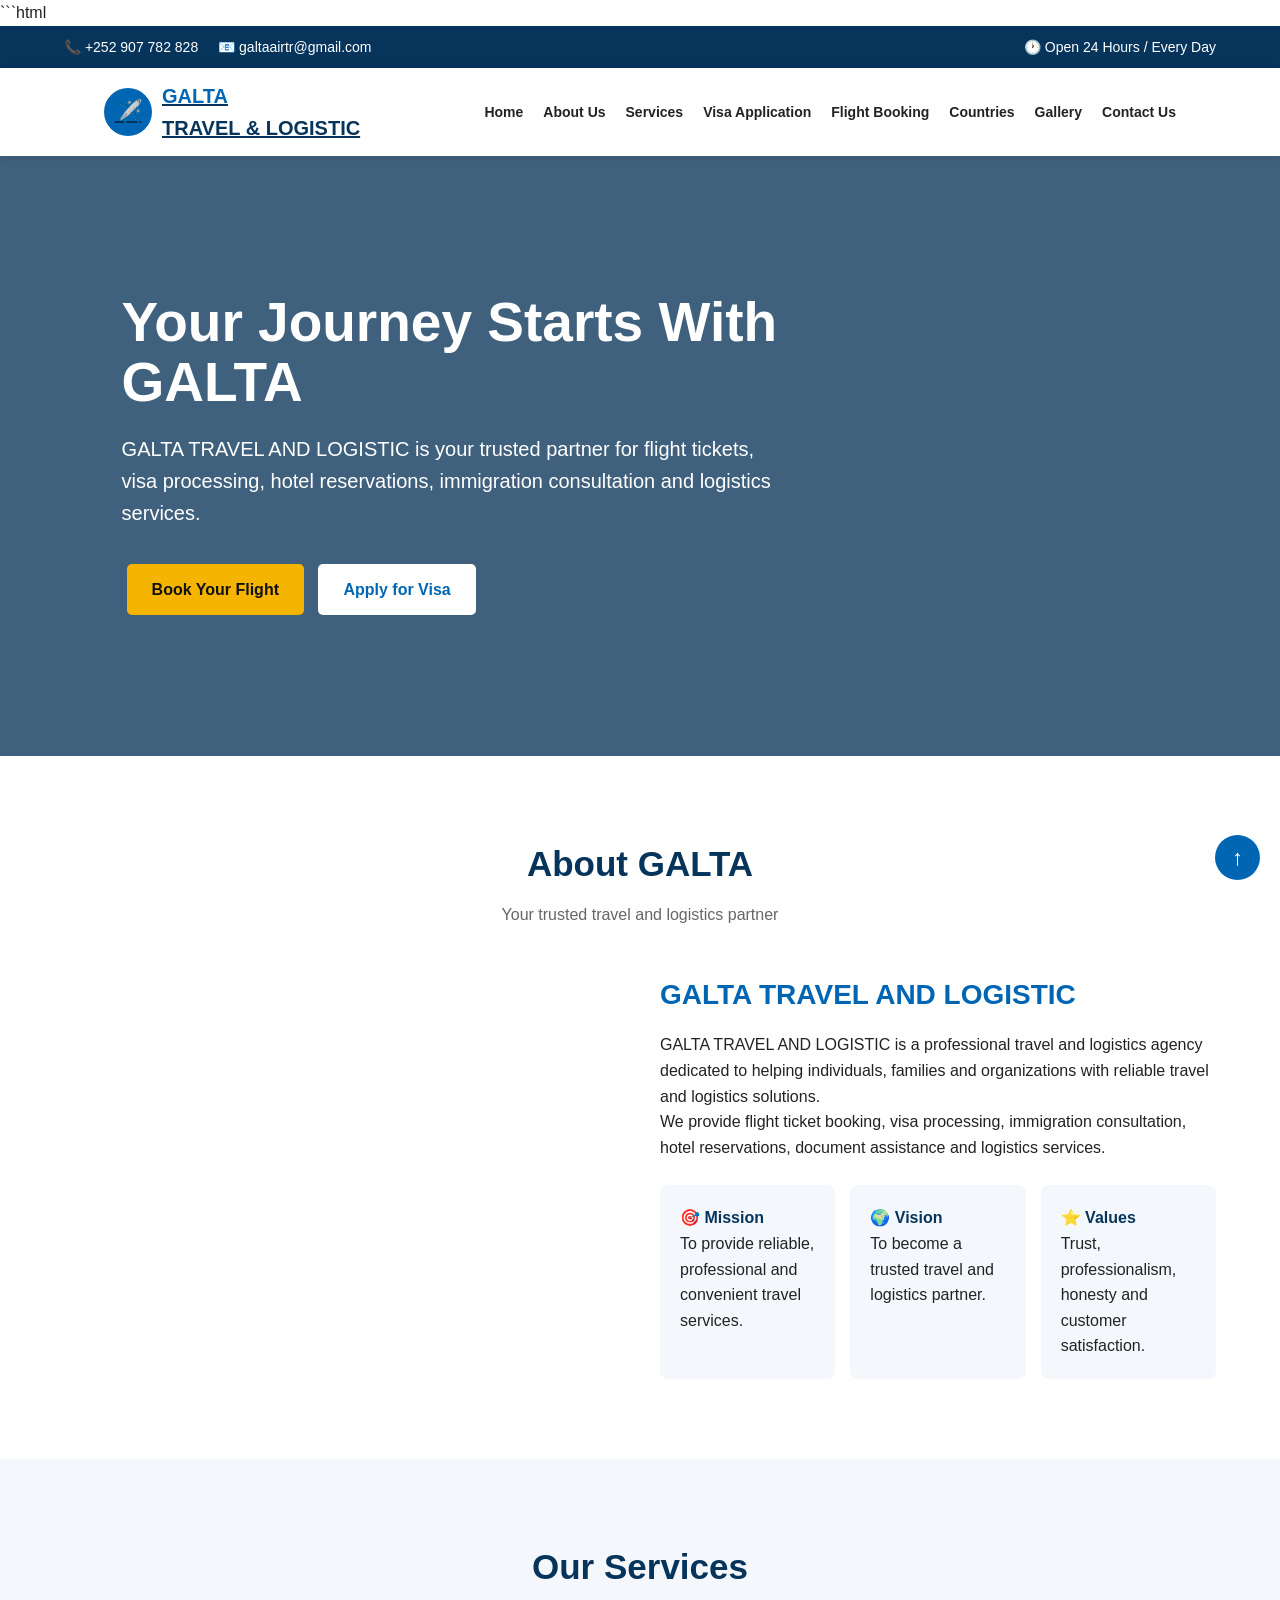
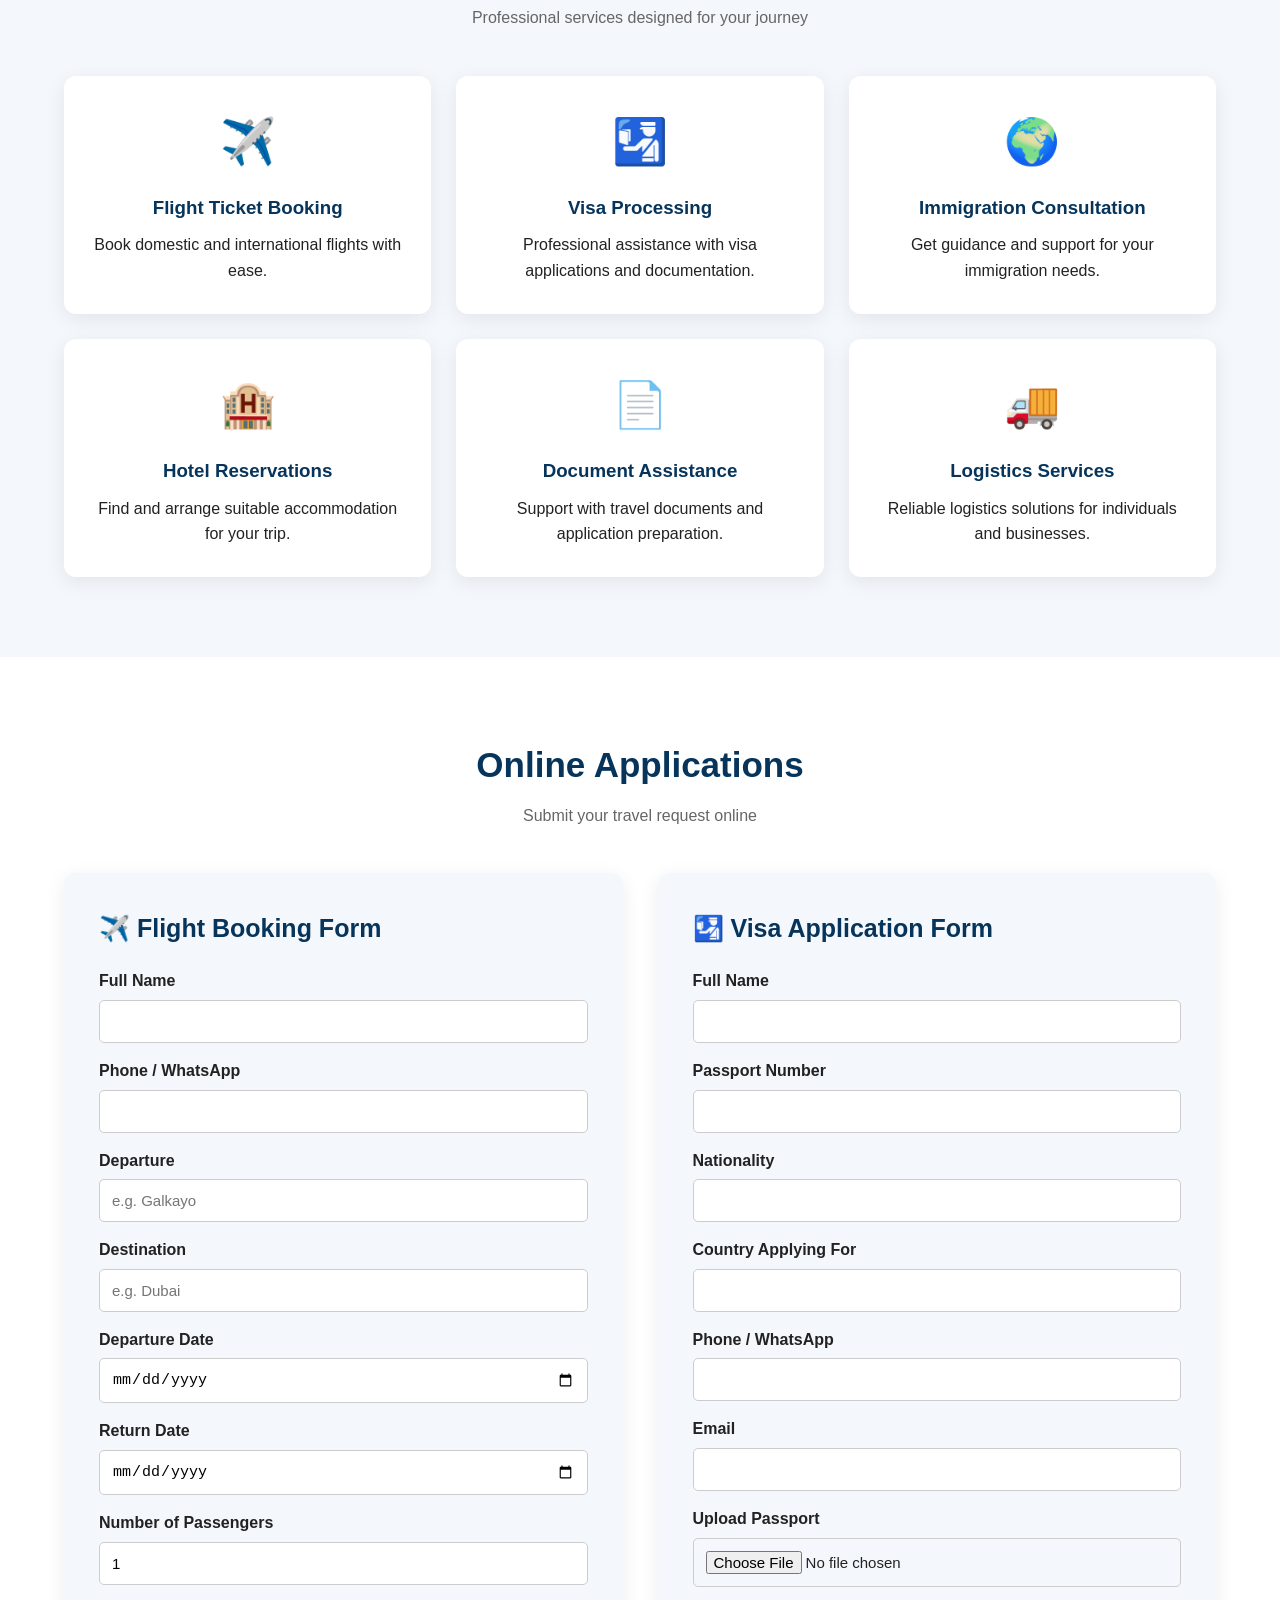
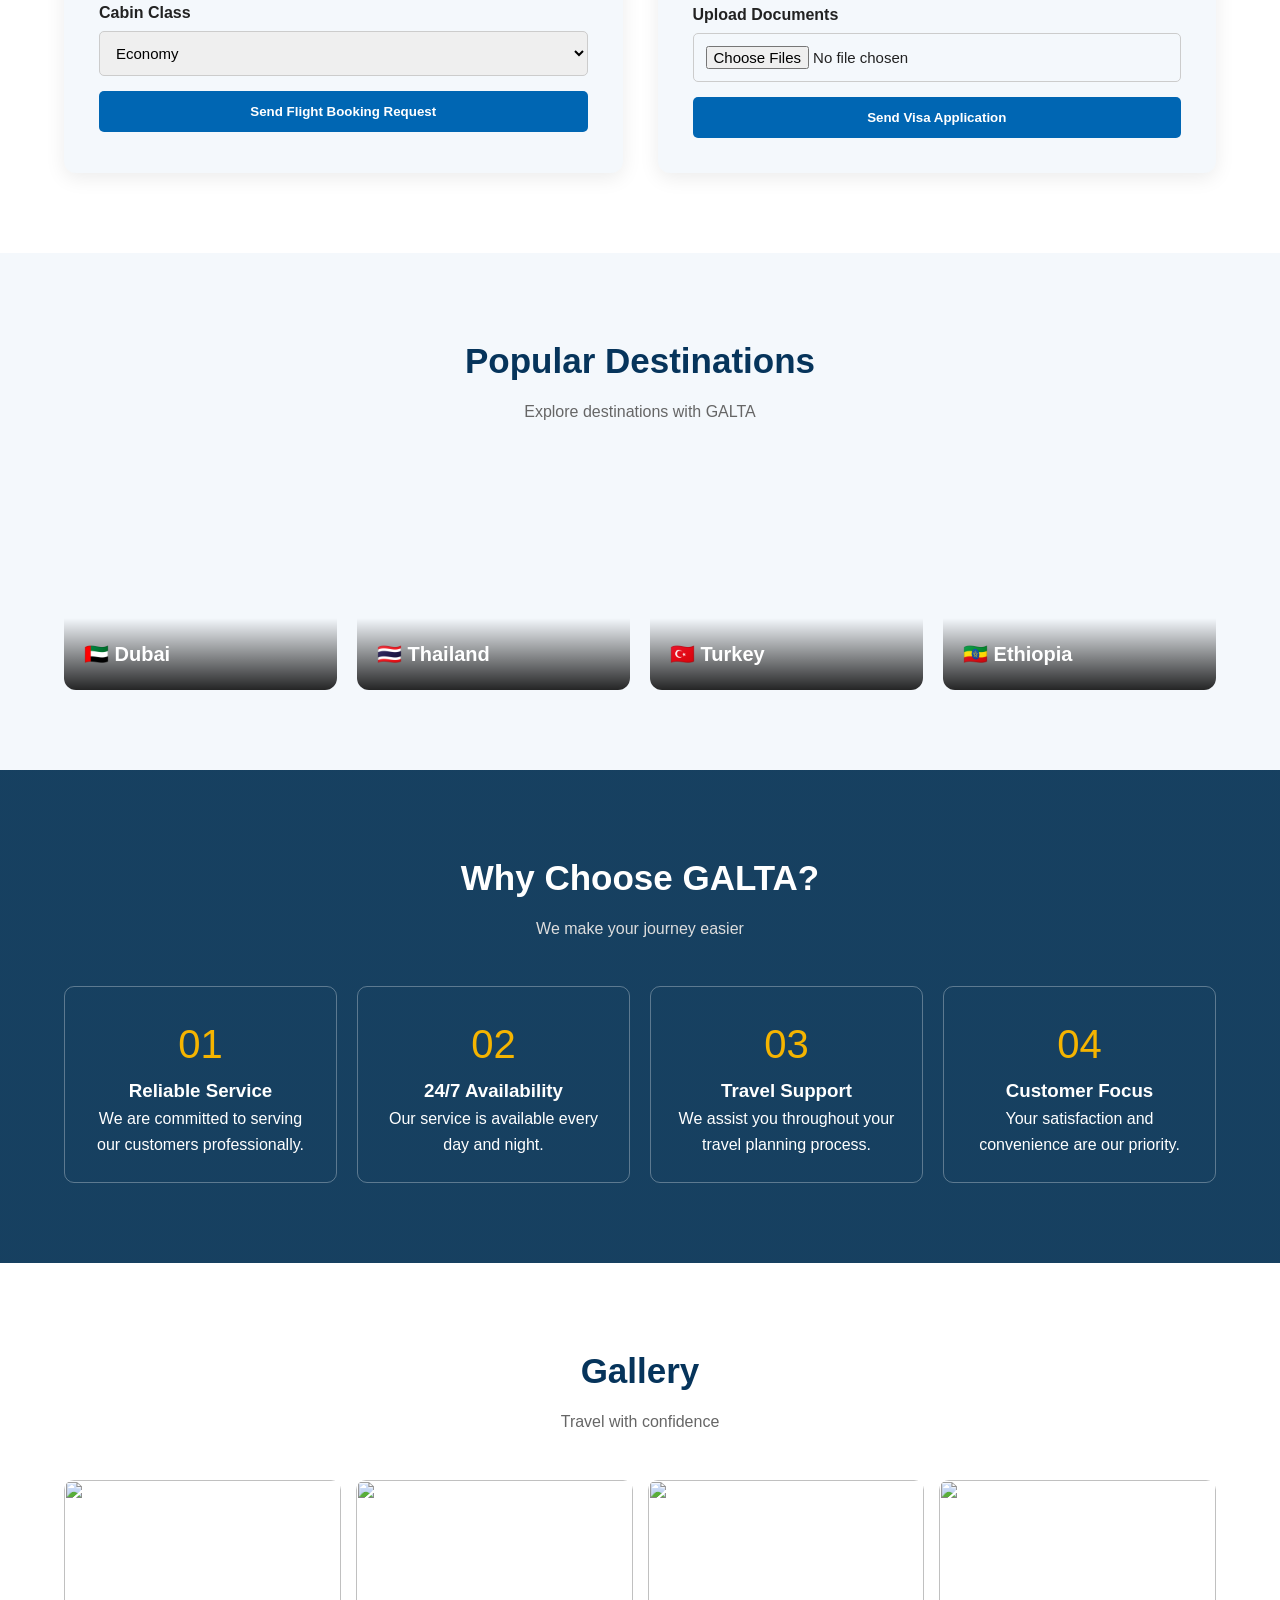
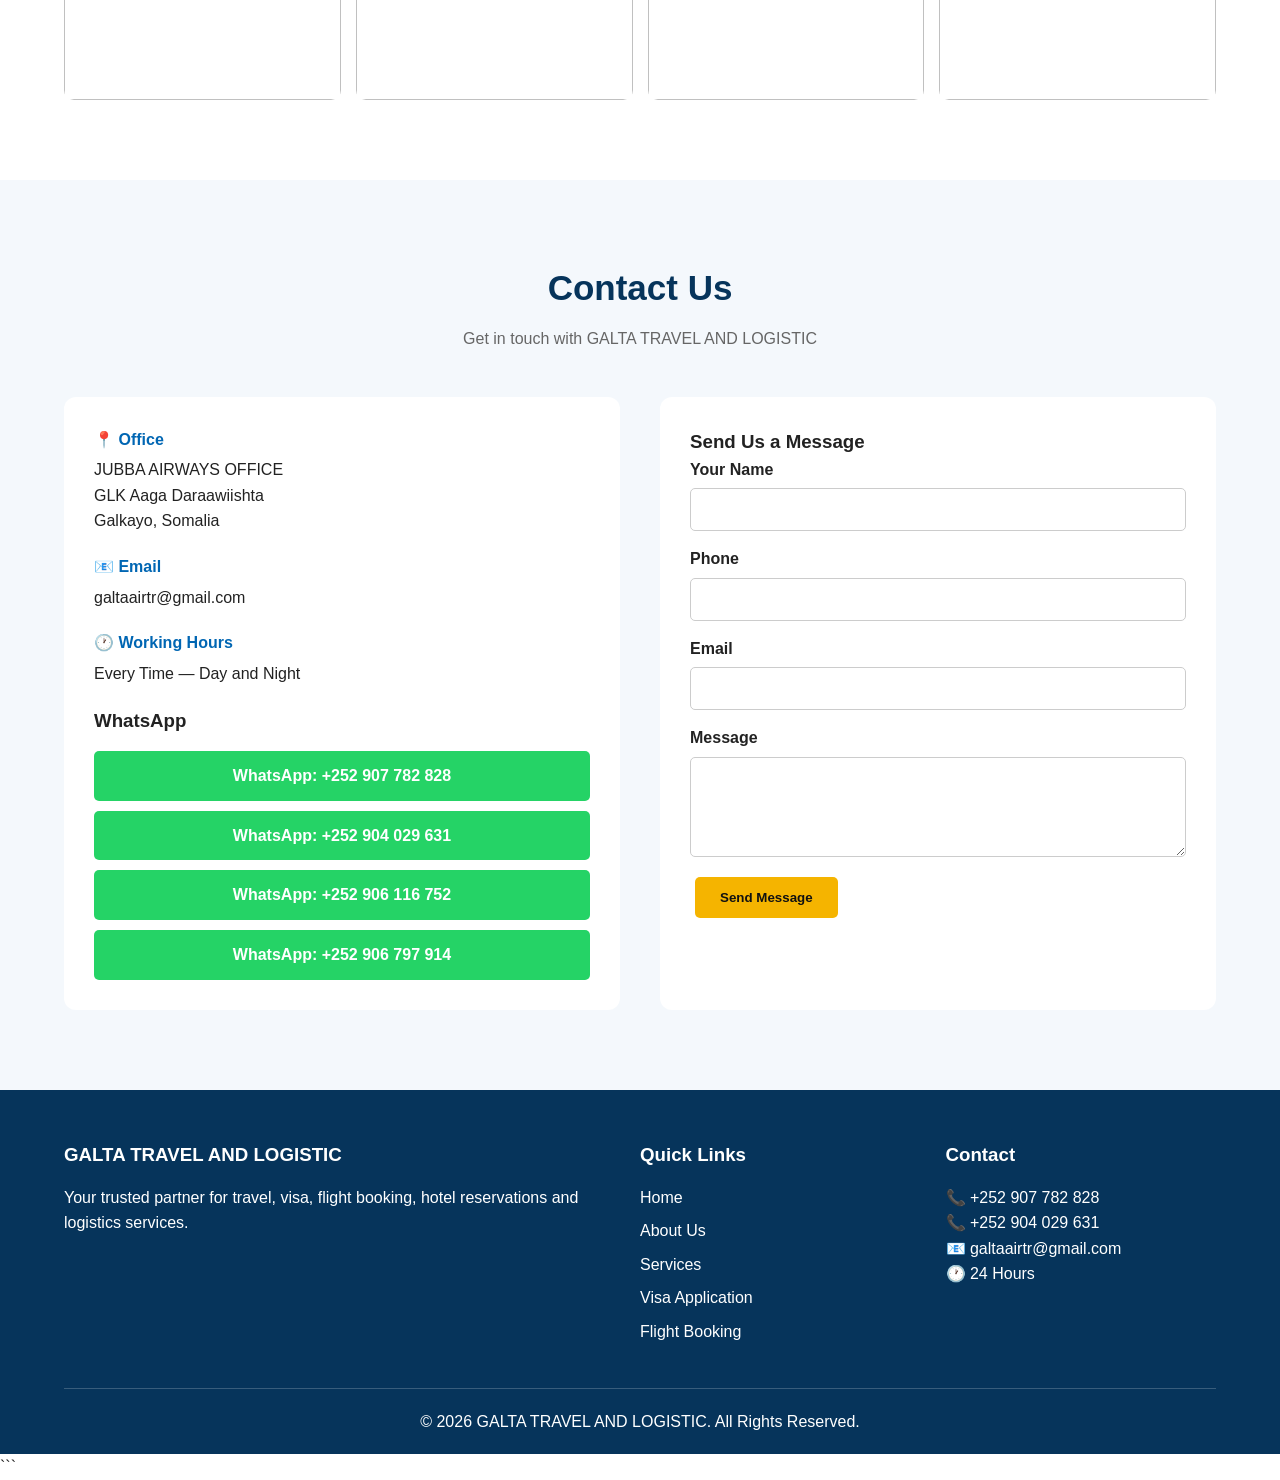
==== commit ade726d2: "Add files via upload" ====
--- a/GALTA.index.html
+++ b/GALTA.index.html
@@ -1,2136 +1,11 @@
-﻿<!DOCTYPE html>
-<html lang="en">
-<head>
-<meta charset="UTF-8">
-<meta name="viewport" content="width=device-width, initial-scale=1.0">
-
-<title>GALTA Air Travel Logistic Agency</title>
-
-<style>
-
-/* =========================
-   GENERAL
-========================= */
-
-*{
-    margin:0;
-    padding:0;
-    box-sizing:border-box;
-}
-
-html{
-    scroll-behavior:smooth;
-}
-
-body{
-    font-family:Arial,Helvetica,sans-serif;
-    color:#172033;
-    background:#fff;
-    line-height:1.6;
-}
-
-a{
-    text-decoration:none;
-}
-
-.container{
-    width:92%;
-    max-width:1200px;
-    margin:auto;
-}
-
-
-/* =========================
-   TOP BAR
-========================= */
-
-.top-bar{
-    background:#061c3a;
-    color:#fff;
-    padding:10px 0;
-    font-size:13px;
-}
-
-.top-content{
-    display:flex;
-    justify-content:space-between;
-    align-items:center;
-    gap:15px;
-}
-
-.top-left{
-    display:flex;
-    flex-wrap:wrap;
-    gap:15px;
-}
-
-.top-left span{
-    white-space:nowrap;
-}
-
-.social{
-    display:flex;
-    gap:12px;
-}
-
-
-/* =========================
-   HEADER
-========================= */
-
-.header{
-    background:#fff;
-    position:sticky;
-    top:0;
-    z-index:1000;
-    box-shadow:0 2px 10px rgba(0,0,0,.08);
-}
-
-.nav-container{
-    min-height:75px;
-    display:flex;
-    align-items:center;
-    justify-content:space-between;
-    gap:20px;
-}
-
-
-/* LOGO */
-
-.logo{
-    display:flex;
-    align-items:center;
-    gap:10px;
-}
-
-.logo-circle{
-    width:52px;
-    height:52px;
-    border-radius:50%;
-    background:#061c3a;
-    color:#e9b62f;
-    display:flex;
-    align-items:center;
-    justify-content:center;
-    font-size:28px;
-    font-weight:bold;
-    border:3px solid #e9b62f;
-}
-
-.logo-text h2{
-    color:#061c3a;
-    font-size:25px;
-    line-height:1;
-}
-
-.logo-text small{
-    font-size:8px;
-    color:#555;
-    letter-spacing:.5px;
-}
-
-
-/* NAVIGATION */
-
-.navbar{
-    display:flex;
-    align-items:center;
-    gap:18px;
-}
-
-.navbar a{
-    color:#172033;
-    font-size:13px;
-    font-weight:bold;
-    transition:.3s;
-}
-
-.navbar a:hover,
-.navbar a.active{
-    color:#d5a522;
-}
-
-.menu-btn{
-    display:none;
-    border:none;
-    background:none;
-    font-size:28px;
-    cursor:pointer;
-}
-
-
-/* =========================
-   HERO
-========================= */
-
-.hero{
-    min-height:570px;
-    color:white;
-    display:flex;
-    align-items:center;
-
-    background:
-    linear-gradient(
-        90deg,
-        rgba(3,25,55,.96),
-        rgba(3,25,55,.70),
-        rgba(3,25,55,.20)
-    ),
-    url("https://images.unsplash.com/photo-1436491865332-7a61a109cc05?auto=format&fit=crop&w=1800&q=85");
-
-    background-size:cover;
-    background-position:center;
-}
-
-.hero-content{
-    display:flex;
-    align-items:center;
-    justify-content:space-between;
-    gap:40px;
-}
-
-.hero-text{
-    max-width:680px;
-}
-
-.hero-text .small-title{
-    color:#e9b62f;
-    font-weight:bold;
-    letter-spacing:2px;
-    margin-bottom:10px;
-}
-
-.hero-text h1{
-    font-size:52px;
-    line-height:1.1;
-    text-transform:uppercase;
-    margin-bottom:20px;
-}
-
-.hero-text h1 span{
-    color:#e9b62f;
-}
-
-.hero-text p{
-    font-size:16px;
-    max-width:600px;
-    color:#eef3f8;
-}
-
-.hero-buttons{
-    display:flex;
-    flex-wrap:wrap;
-    gap:12px;
-    margin-top:28px;
-}
-
-.hero-btn{
-    padding:13px 22px;
-    border-radius:4px;
-    font-weight:bold;
-    transition:.3s;
-}
-
-.gold-btn{
-    background:#e9b62f;
-    color:#061c3a;
-}
-
-.blue-btn{
-    background:#061c3a;
-    color:#fff;
-}
-
-.white-btn{
-    background:#fff;
-    color:#061c3a;
-}
-
-.hero-btn:hover{
-    transform:translateY(-3px);
-}
-
-
-/* GET IN TOUCH */
-
-.touch-box{
-    width:320px;
-    background:rgba(3,25,55,.94);
-    padding:25px;
-    border-radius:10px;
-    box-shadow:0 10px 35px rgba(0,0,0,.35);
-}
-
-.touch-box h3{
-    color:#e9b62f;
-    text-align:center;
-    margin-bottom:15px;
-}
-
-.touch-item{
-    padding:7px 0;
-    font-size:14px;
-    border-bottom:1px solid rgba(255,255,255,.08);
-}
-
-.touch-item:last-child{
-    border-bottom:none;
-}
-
-.whatsapp-text{
-    color:#25d366;
-    font-weight:bold;
-}
-
-
-/* =========================
-   SECTION TITLE
-========================= */
-
-.section-heading{
-    text-align:center;
-    margin-bottom:40px;
-}
-
-.section-heading span{
-    color:#d5a522;
-    font-size:14px;
-    font-weight:bold;
-    letter-spacing:1px;
-}
-
-.section-heading h2{
-    color:#061c3a;
-    font-size:34px;
-    margin-top:5px;
-}
-
-.section-line{
-    width:50px;
-    height:3px;
-    background:#d5a522;
-    margin:12px auto;
-}
-
-
-/* =========================
-   SERVICES
-========================= */
-
-.services{
-    padding:75px 0;
-}
-
-.services-grid{
-    display:grid;
-    grid-template-columns:repeat(3,1fr);
-    gap:20px;
-}
-
-.service-card{
-    padding:30px 22px;
-    border:1px solid #e5e7eb;
-    border-radius:8px;
-    text-align:center;
-    background:#fff;
-    transition:.3s;
-}
-
-.service-card:hover{
-    transform:translateY(-7px);
-    box-shadow:0 10px 30px rgba(0,0,0,.1);
-}
-
-.service-icon{
-    width:60px;
-    height:60px;
-    background:#061c3a;
-    color:#e9b62f;
-    border-radius:50%;
-    margin:0 auto 18px;
-    display:flex;
-    align-items:center;
-    justify-content:center;
-    font-size:28px;
-}
-
-.service-card h3{
-    color:#061c3a;
-    margin-bottom:10px;
-}
-
-.service-card p{
-    color:#64748b;
-    font-size:14px;
-}
-
-
-/* =========================
-   STATS
-========================= */
-
-.stats{
-    background:#061c3a;
-    color:#fff;
-    padding:35px 0;
-}
-
-.stats-grid{
-    display:grid;
-    grid-template-columns:repeat(4,1fr);
-}
-
-.stat{
-    text-align:center;
-    border-right:1px solid rgba(255,255,255,.2);
-}
-
-.stat:last-child{
-    border:none;
-}
-
-.stat-icon{
-    font-size:30px;
-    color:#e9b62f;
-}
-
-.stat h3{
-    font-size:18px;
-}
-
-.stat p{
-    color:#cbd5e1;
-    font-size:13px;
-}
-
-
-/* =========================
-   ABOUT
-========================= */
-
-.about{
-    padding:80px 0;
-    background:#f8fafc;
-}
-
-.about-grid{
-    display:grid;
-    grid-template-columns:1fr 1fr;
-    gap:50px;
-    align-items:center;
-}
-
-.about-image img{
-    width:100%;
-    height:400px;
-    object-fit:cover;
-    border-radius:10px;
-}
-
-.about-text h2{
-    font-size:38px;
-    color:#061c3a;
-    margin-bottom:20px;
-}
-
-.about-text p{
-    color:#64748b;
-    margin-bottom:15px;
-}
-
-
-/* =========================
-   MISSION / VISION
-========================= */
-
-.values{
-    display:grid;
-    grid-template-columns:repeat(3,1fr);
-    gap:20px;
-    margin-top:30px;
-}
-
-.value-box{
-    background:#fff;
-    padding:25px;
-    border-radius:8px;
-    border-left:4px solid #e9b62f;
-}
-
-.value-box h3{
-    color:#061c3a;
-    margin-bottom:8px;
-}
-
-.value-box p{
-    font-size:14px;
-    color:#64748b;
-}
-
-
-/* =========================
-   FORMS
-========================= */
-
-.form-section{
-    padding:80px 0;
-}
-
-.form-box{
-    max-width:850px;
-    margin:auto;
-    padding:35px;
-    background:#f8fafc;
-    border-radius:10px;
-    box-shadow:0 5px 25px rgba(0,0,0,.08);
-}
-
-.form-grid{
-    display:grid;
-    grid-template-columns:1fr 1fr;
-    gap:18px;
-}
-
-.form-group{
-    display:flex;
-    flex-direction:column;
-}
-
-.form-group.full{
-    grid-column:1/-1;
-}
-
-.form-group label{
-    font-weight:bold;
-    margin-bottom:6px;
-    color:#334155;
-}
-
-.form-group input,
-.form-group select,
-.form-group textarea{
-    padding:13px;
-    border:1px solid #cbd5e1;
-    border-radius:5px;
-    background:#fff;
-    outline:none;
-}
-
-.form-group input:focus,
-.form-group select:focus,
-.form-group textarea:focus{
-    border-color:#d5a522;
-}
-
-.submit-btn{
-    width:100%;
-    padding:14px;
-    margin-top:20px;
-    border:none;
-    border-radius:5px;
-    background:#061c3a;
-    color:#fff;
-    font-size:16px;
-    font-weight:bold;
-    cursor:pointer;
-    transition:.3s;
-}
-
-.submit-btn:hover{
-    background:#e9b62f;
-    color:#061c3a;
-}
-
-
-/* =========================
-   COUNTRIES
-========================= */
-
-.countries{
-    padding:80px 0;
-    background:#f8fafc;
-}
-
-.country-grid{
-    display:grid;
-    grid-template-columns:repeat(6,1fr);
-    gap:12px;
-}
-
-.country-card{
-    background:#fff;
-    padding:25px 10px;
-    text-align:center;
-    border-radius:7px;
-    border:1px solid #e5e7eb;
-}
-
-.country-card .flag{
-    font-size:35px;
-    margin-bottom:8px;
-}
-
-.country-card h3{
-    font-size:14px;
-    color:#061c3a;
-}
-
-
-/* =========================
-   GALLERY
-========================= */
-
-.gallery{
-    padding:80px 0;
-}
-
-.gallery-grid{
-    display:grid;
-    grid-template-columns:repeat(3,1fr);
-    gap:20px;
-}
-
-.gallery-item{
-    overflow:hidden;
-    border-radius:8px;
-    height:240px;
-}
-
-.gallery-item img{
-    width:100%;
-    height:100%;
-    object-fit:cover;
-    transition:.5s;
-}
-
-.gallery-item:hover img{
-    transform:scale(1.08);
-}
-
-
-/* =========================
-   CONTACT
-========================= */
-
-.contact{
-    padding:80px 0;
-    background:#061c3a;
-    color:#fff;
-}
-
-.contact .section-heading h2{
-    color:#fff;
-}
-
-.contact-grid{
-    display:grid;
-    grid-template-columns:repeat(3,1fr);
-    gap:20px;
-}
-
-.contact-card{
-    background:#102b50;
-    padding:30px;
-    text-align:center;
-    border-radius:8px;
-}
-
-.contact-card .icon{
-    font-size:30px;
-    color:#e9b62f;
-}
-
-.contact-card h3{
-    margin:10px 0;
-}
-
-.contact-card p{
-    color:#cbd5e1;
-}
-
-.whatsapp-main{
-    display:block;
-    width:max-content;
-    margin:30px auto 0;
-    padding:14px 25px;
-    background:#25d366;
-    color:#fff;
-    font-weight:bold;
-    border-radius:5px;
-}
-
-
-/* =========================
-   FOOTER
-========================= */
-
-footer{
-    background:#020b18;
-    color:#94a3b8;
-    padding:30px 0;
-    text-align:center;
-}
-
-.footer-logo{
-    color:#e9b62f;
-    font-size:25px;
-    font-weight:bold;
-    margin-bottom:8px;
-}
-
-
-/* =========================
-   WHATSAPP
-========================= */
-
-.whatsapp-float{
-    position:fixed;
-    right:20px;
-    bottom:20px;
-    width:60px;
-    height:60px;
-    background:#25d366;
-    color:#fff;
-    border-radius:50%;
-    display:flex;
-    align-items:center;
-    justify-content:center;
-    font-size:30px;
-    z-index:2000;
-    box-shadow:0 5px 20px rgba(0,0,0,.3);
-}
-
-
-/* =========================
-   RESPONSIVE
-========================= */
-
-@media(max-width:1000px){
-
-    .navbar{
-        gap:10px;
-    }
-
-    .navbar a{
-        font-size:11px;
-    }
-
-    .hero-text h1{
-        font-size:42px;
-    }
-
-    .country-grid{
-        grid-template-columns:repeat(3,1fr);
-    }
-}
-
-
-@media(max-width:800px){
-
-    .top-content{
-        flex-direction:column;
-        align-items:flex-start;
-    }
-
-    .social{
-        display:none;
-    }
-
-    .menu-btn{
-        display:block;
-    }
-
-    .navbar{
-        display:none;
-        position:absolute;
-        top:75px;
-        left:0;
-        width:100%;
-        background:#fff;
-        flex-direction:column;
-        padding:20px;
-        box-shadow:0 5px 15px rgba(0,0,0,.1);
-    }
-
-    .navbar.active{
-        display:flex;
-    }
-
-    .hero{
-        padding:80px 0;
-    }
-
-    .hero-content{
-        flex-direction:column;
-        align-items:flex-start;
-    }
-
-    .touch-box{
-        width:100%;
-    }
-
-    .services-grid{
-        grid-template-columns:1fr 1fr;
-    }
-
-    .about-grid{
-        grid-template-columns:1fr;
-    }
-
-    .about-image img{
-        height:300px;
-    }
-
-    .values{
-        grid-template-columns:1fr;
-    }
-
-    .stats-grid{
-        grid-template-columns:1fr 1fr;
-        gap:25px;
-    }
-
-    .stat{
-        border:none;
-    }
-
-    .contact-grid{
-        grid-template-columns:1fr;
-    }
-}
-
-
-@media(max-width:550px){
-
-    .top-left{
-        flex-direction:column;
-        gap:5px;
-    }
-
-    .logo-text h2{
-        font-size:21px;
-    }
-
-    .hero-text h1{
-        font-size:34px;
-    }
-
-    .hero-buttons{
-        flex-direction:column;
-    }
-
-    .hero-btn{
-        text-align:center;
-    }
-
-    .services-grid{
-        grid-template-columns:1fr;
-    }
-
-    .form-grid{
-        grid-template-columns:1fr;
-    }
-
-    .form-group.full{
-        grid-column:auto;
-    }
-
-    .country-grid{
-        grid-template-columns:1fr 1fr;
-    }
-
-    .gallery-grid{
-        grid-template-columns:1fr;
-    }
-
-    .form-box{
-        padding:20px;
-    }
-}
-
-.main-logo{
-    width:180px;
-    height:auto;
-    display:block;}
-</style>
-</head>
-
-
-<body>
-
-
-<!-- =========================
-     TOP BAR
-========================= -->
-
-<div class="top-bar">
-
-<div class="container top-content">
-
-<div class="top-left">
-
-<span>📞 +252 907 782 828</span>
-
-<span>📞 +252 904 029 631</span>
-
-<span>📞 +252 906 116 752</span>
-
-<span>✉️ galtaairtr@gmail.com</span>
-
-<span>🕐 Open 24 Hours - Day & Night</span>
-
-</div>
-
-<div class="social">
-
-<span>Facebook</span>
-<span>Instagram</span>
-<span>WhatsApp</span>
-
-</div>
-
-</div>
-
-</div>
-
-
-<!-- =========================
-     HEADER
-========================= -->
-
-<header class="header">
-
-<div class="container nav-container">
-
-
-<a href="#home" class="logo">
-<img
-src="images/logo.png"
-alt="GALTA Logo"
-class="main-logo"
->
-</a>
-
-
-<nav class="navbar" id="navbar">
-
-<a href="#home" class="active">Home</a>
-
-<a href="#about">About Us</a>
-
-<a href="#services">Services</a>
-
-<a href="#visa">Visa Application</a>
-
-<a href="#flight">Flight Booking</a>
-
-<a href="#countries">Countries</a>
-
-<a href="#gallery">Gallery</a>
-
-<a href="#contact">Contact Us</a>
-
-</nav>
-
-
-<button
-class="menu-btn"
-onclick="toggleMenu()"
->
-☰
-</button>
-
-
-</div>
-
-</header>
-
-
-<!-- =========================
-     HERO
-========================= -->
-
-<section class="hero" id="home">
-
-<div class="container hero-content">
-
-
-<div class="hero-text">
-
-<div class="small-title">
-WELCOME TO GALTA
-</div>
-
-<h1>
-
-YOUR TRUSTED
-
-<span>
-TRAVEL
-</span>
-
-& LOGISTICS PARTNER
-
-</h1>
-
-<p>
-
-GALTA Air Travel Logistic Agency waxay kuu
-haysaa adeegyo dhamaystiran oo ku saabsan
-safarka, duulimaadyada, fiisaha, hoteellada
-iyo logistics.
-
-</p>
-
-
-<div class="hero-buttons">
-
-<a href="#visa" class="hero-btn gold-btn">
-🛂 APPLY FOR VISA
-</a>
-
-<a href="#flight" class="hero-btn blue-btn">
-✈ BOOK FLIGHT
-</a>
-
-<a href="#contact" class="hero-btn white-btn">
-📞 CONTACT US
-</a>
-
-</div>
-
-</div>
-
-
-<div class="touch-box">
-
-<h3>
-GET IN TOUCH
-</h3>
-
-<div class="touch-item">
-📞 +252 907 782 828
-</div>
-
-<div class="touch-item">
-📞 +252 904 029 631
-</div>
-
-<div class="touch-item">
-📞 +252 906 116 752
-</div>
-
-<div class="touch-item whatsapp-text">
-🟢 WhatsApp Available
-</div>
-
-<div class="touch-item">
-✉️ galtaairtr@gmail.com
-</div>
-
-<div class="touch-item">
-📍 JUBBA AIRWAYS OFFICE
-</div>
-
-<div class="touch-item">
-GLK Aaga Daraawiishta
-<br>
-Galkayo, Somalia
-</div>
-
-<div class="touch-item">
-🕐 Open 24 Hours
-<br>
-Day & Night
-</div>
-
-</div>
-
-</div>
-
-</section>
-
-
-<!-- =========================
-     SERVICES
-========================= -->
-
-<section class="services" id="services">
-
-<div class="container">
-
-<div class="section-heading">
-
-<span>
-OUR SERVICES
-</span>
-
-<h2>
-What We Offer
-</h2>
-
-<div class="section-line"></div>
-
-</div>
-
-
-<div class="services-grid">
-
-
-<div class="service-card">
-
-<div class="service-icon">✈</div>
-
-<h3>
-Flight Ticket Booking
-</h3>
-
-<p>
-Waxaan kuu helnaa tigidhada
-diyaaradaha iyo safarada caalamiga ah.
-</p>
-
-</div>
-
-
-<div class="service-card">
-
-<div class="service-icon">🛂</div>
-
-<h3>
-Visa Processing
-</h3>
-
-<p>
-Waxaan kaa caawinaa diyaarinta
-iyo codsiga fiisaha.
-</p>
-
-</div>
-
-
-<div class="service-card">
-
-<div class="service-icon">🌍</div>
-
-<h3>
-Immigration Consultation
-</h3>
-
-<p>
-La-talin ku saabsan socdaalka,
-immigration iyo shuruudaha safarka.
-</p>
-
-</div>
-
-
-<div class="service-card">
-
-<div class="service-icon">🏨</div>
-
-<h3>
-Hotel Reservations
-</h3>
-
-<p>
-Waxaan kaa caawinaa inaad hesho
-hoteel ku habboon safarkaaga.
-</p>
-
-</div>
-
-
-<div class="service-card">
-
-<div class="service-icon">📄</div>
-
-<h3>
-Document Assistance
-</h3>
-
-<p>
-Caawimaad diyaarinta dukumiintiyada
-iyo waraaqaha safarka.
-</p>
-
-</div>
-
-
-<div class="service-card">
-
-<div class="service-icon">🚚</div>
-
-<h3>
-Logistics Services
-</h3>
-
-<p>
-Adeegyo logistics oo la isku halayn
-karo oo hufan.
-</p>
-
-</div>
-
-
-</div>
-
-</div>
-
-</section>
-
-
-<!-- =========================
-     STATS
-========================= -->
-
-<section class="stats">
-
-<div class="container stats-grid">
-
-
-<div class="stat">
-
-<div class="stat-icon">🏆</div>
-
-<h3>
-Trusted Agency
-</h3>
-
-<p>
-Professional Service
-</p>
-
-</div>
-
-
-<div class="stat">
-
-<div class="stat-icon">👥</div>
-
-<h3>
-1000+
-</h3>
-
-<p>
-Happy Clients
-</p>
-
-</div>
-
-
-<div class="stat">
-
-<div class="stat-icon">🌍</div>
-
-<h3>
-50+
-</h3>
-
-<p>
-Countries
-</p>
-
-</div>
-
-
-<div class="stat">
-
-<div class="stat-icon">🕐</div>
-
-<h3>
-24/7
-</h3>
-
-<p>
-Customer Support
-</p>
-
-</div>
-
-
-</div>
-
-</section>
-
-
-<!-- =========================
-     ABOUT
-========================= -->
-
-<section class="about" id="about">
-
-<div class="container">
-
-<div class="about-grid">
-
-
-<div class="about-image">
-
-<img
-src="https://images.unsplash.com/photo-1526772662000-3f88f10405ff?auto=format&fit=crop&w=1000&q=80"
-alt="Travel"
->
-
-</div>
-
-
-<div class="about-text">
-
-<div class="section-heading" style="text-align:left;margin-bottom:20px;">
-
-<span>
-ABOUT US
-</span>
-
-<h2>
-GALTA Air Travel Logistic Agency
-</h2>
-
-</div>
-
-<p>
-
-GALTA Air Travel Logistic Agency waa shirkad
-ku takhasustay adeegyada safarka, duulimaadyada,
-fiisaha, hoteellada iyo logistics.
-
-</p>
-
-<p>
-
-Waxaan u adeegnaa macaamiisheena si xirfad leh,
-daacadnimo iyo kalsooni leh.
-
-</p>
-
-<p>
-
-Himiladeenu waa inaan safarkaaga ka dhigno
-mid fudud, ammaan ah oo lagu kalsoonaan karo.
-
-</p>
-
-</div>
-
-</div>
-
-
-<div class="values">
-
-
-<div class="value-box">
-
-<h3>
-🎯 Mission
-</h3>
-
-<p>
-Inaan bixino adeegyo safar iyo logistics
-oo tayo sare leh.
-</p>
-
-</div>
-
-
-<div class="value-box">
-
-<h3>
-👁 Vision
-</h3>
-
-<p>
-Inaan noqono hay'adda safarka ee ugu
-kalsoonida badan.
-</p>
-
-</div>
-
-
-<div class="value-box">
-
-<h3>
-⭐ Core Values
-</h3>
-
-<p>
-Daacadnimo, kalsooni, tayo iyo adeeg
-macaamiil oo wanaagsan.
-</p>
-
-</div>
-
-
-</div>
-
-</div>
-
-</section>
-
-
-<!-- =========================
-     VISA APPLICATION
-========================= -->
-
-<section class="form-section" id="visa">
-
-<div class="container">
-
-<div class="section-heading">
-
-<span>
-VISA SERVICES
-</span>
-
-<h2>
-Apply For Visa
-</h2>
-
-<div class="section-line"></div>
-
-</div>
-
-
-<div class="form-box">
-
-<form onsubmit="submitVisa(event)">
-
-
-<div class="form-grid">
-
-
-<div class="form-group">
-
-<label>
-Full Name
-</label>
-
-<input
-type="text"
-id="visaName"
-placeholder="Enter your full name"
-required
->
-
-</div>
-
-
-<div class="form-group">
-
-<label>
-Passport Number
-</label>
-
-<input
-type="text"
-id="passport"
-placeholder="Passport Number"
-required
->
-
-</div>
-
-
-<div class="form-group">
-
-<label>
-Nationality
-</label>
-
-<input
-type="text"
-id="nationality"
-placeholder="Nationality"
-required
->
-
-</div>
-
-
-<div class="form-group">
-
-<label>
-Country Applying For
-</label>
-
-<input
-type="text"
-id="visaCountry"
-placeholder="Country"
-required
->
-
-</div>
-
-
-<div class="form-group">
-
-<label>
-Phone
-</label>
-
-<input
-type="tel"
-id="visaPhone"
-placeholder="+252..."
-required
->
-
-</div>
-
-
-<div class="form-group">
-
-<label>
-Email
-</label>
-
-<input
-type="email"
-id="visaEmail"
-placeholder="Email"
-required
->
-
-</div>
-
-
-<div class="form-group full">
-
-<label>
-Upload Passport
-</label>
-
-<input
-type="file"
-accept=".jpg,.jpeg,.png,.pdf"
->
-
-</div>
-
-
-<div class="form-group full">
-
-<label>
-Upload Documents
-</label>
-
-<input
-type="file"
-multiple
->
-
-</div>
-
-
-</div>
-
-
-<button
-type="submit"
-class="submit-btn"
->
-
-Submit Visa Application
-
-</button>
-
-
-</form>
-
-</div>
-
-</div>
-
-</section>
-
-
-<!-- =========================
-     FLIGHT BOOKING
-========================= -->
-
-<section class="form-section" id="flight">
-
-<div class="container">
-
-<div class="section-heading">
-
-<span>
-FLIGHT SERVICES
-</span>
-
-<h2>
-Book Your Flight
-</h2>
-
-<div class="section-line"></div>
-
-</div>
-
-
-<div class="form-box">
-
-<form onsubmit="submitFlight(event)">
-
-
-<div class="form-grid">
-
-
-<div class="form-group">
-
-<label>
-Departure
-</label>
-
-<input
-type="text"
-id="departure"
-placeholder="Departure City"
-required
->
-
-</div>
-
-
-<div class="form-group">
-
-<label>
-Destination
-</label>
-
-<input
-type="text"
-id="destination"
-placeholder="Destination City"
-required
->
-
-</div>
-
-
-<div class="form-group">
-
-<label>
-Departure Date
-</label>
-
-<input
-type="date"
-id="departureDate"
-required
->
-
-</div>
-
-
-<div class="form-group">
-
-<label>
-Return Date
-</label>
-
-<input
-type="date"
-id="returnDate"
->
-
-</div>
-
-
-<div class="form-group">
-
-<label>
-Number of Passengers
-</label>
-
-<input
-type="number"
-id="passengers"
-min="1"
-value="1"
-required
->
-
-</div>
-
-
-<div class="form-group">
-
-<label>
-Cabin Class
-</label>
-
-<select id="cabin" required>
-
-<option value="">
-Select Cabin Class
-</option>
-
-<option>
-Economy
-</option>
-
-<option>
-Business
-</option>
-
-<option>
-First Class
-</option>
-
-</select>
-
-</div>
-
-
-</div>
-
-
-<button
-type="submit"
-class="submit-btn"
->
-
-Request Flight Booking
-
-</button>
-
-
-</form>
-
-</div>
-
-</div>
-
-</section>
-
-
-<!-- =========================
-     COUNTRIES
-========================= -->
-
-<section class="countries" id="countries">
-
-<div class="container">
-
-<div class="section-heading">
-
-<span>
-TRAVEL DESTINATIONS
-</span>
-
-<h2>
-Popular Countries
-</h2>
-
-<div class="section-line"></div>
-
-</div>
-
-
-<div class="country-grid">
-
-
-<div class="country-card">
-<div class="flag">🇦🇪</div>
-<h3>UAE</h3>
-</div>
-
-
-<div class="country-card">
-<div class="flag">🇹🇷</div>
-<h3>Turkey</h3>
-</div>
-
-
-<div class="country-card">
-<div class="flag">🇸🇦</div>
-<h3>Saudi Arabia</h3>
-</div>
-
-
-<div class="country-card">
-<div class="flag">🇮🇳</div>
-<h3>India</h3>
-</div>
-
-
-<div class="country-card">
-<div class="flag">🇪🇬</div>
-<h3>Egypt</h3>
-</div>
-
-
-<div class="country-card">
-<div class="flag">🌍</div>
-<h3>Worldwide</h3>
-</div>
-
-
-</div>
-
-</div>
-
-</section>
-
-
-<!-- =========================
-     GALLERY
-========================= -->
-
-<section class="gallery" id="gallery">
-
-<div class="container">
-
-<div class="section-heading">
-
-<span>
-OUR GALLERY
-</span>
-
-<h2>
-Travel With GALTA
-</h2>
-
-<div class="section-line"></div>
-
-</div>
-
-
-<div class="gallery-grid">
-
-
-<div class="gallery-item">
-
-<img
-src="https://images.unsplash.com/photo-1436491865332-7a61a109cc05?auto=format&fit=crop&w=800&q=80"
-alt="Airplane"
->
-
-</div>
-
-
-<div class="gallery-item">
-
-<img
-src="https://images.unsplash.com/photo-1500534623283-312aade485b7?auto=format&fit=crop&w=800&q=80"
-alt="Travel"
->
-
-</div>
-
-
-<div class="gallery-item">
-
-<img
-src="https://images.unsplash.com/photo-1499856871958-5b9627545d1a?auto=format&fit=crop&w=800&q=80"
-alt="City Travel"
->
-
-</div>
-
-
-</div>
-
-</div>
-
-</section>
-
-
-<!-- =========================
-     CONTACT
-========================= -->
-
-<section class="contact" id="contact">
-
-<div class="container">
-
-<div class="section-heading">
-
-<span>
-CONTACT US
-</span>
-
-<h2>
-Get In Touch
-</h2>
-
-<div class="section-line"></div>
-
-</div>
-
-
-<div class="contact-grid">
-
-
-<div class="contact-card">
-
-<div class="icon">
-📍
-</div>
-
-<h3>
-Our Office
-</h3>
-
-<p>
-JUBBA AIRWAYS OFFICE
-<br>
-GLK Aaga Daraawiishta
-<br>
-Galkayo, Somalia
-</p>
-
-</div>
-
-
-<div class="contact-card">
-
-<div class="icon">
-📞
-</div>
-
-<h3>
-Call Us
-</h3>
-
-<p>
-+252 907 782 828
-<br>
-+252 904 029 631
-<br>
-+252 906 116 752
-</p>
-
-</div>
-
-
-<div class="contact-card">
-
-<div class="icon">
-✉️
-</div>
-
-<h3>
-Email Us
-</h3>
-
-<p>
-galtaairtr@gmail.com
-<br>
-Open 24 Hours
-<br>
-Day & Night
-</p>
-
-</div>
-
-
-</div>
-
-
-<a
-href="https://wa.me/252907782828"
-target="_blank"
-class="whatsapp-main"
->
-
-🟢 Chat With GALTA On WhatsApp
-
-</a>
-
-</div>
-
-</section>
-
-
-<!-- =========================
-     FOOTER
-========================= -->
-
-<footer>
-
-<div class="container">
-
-<div class="footer-logo">
-GALTA
-</div>
-
-<p>
-GALTA AIR TRAVEL LOGISTIC AGENCY
-</p>
-
-<p>
-JUBBA AIRWAYS OFFICE • GLK Aaga Daraawiishta • Galkayo, Somalia
-</p>
-
-<p style="margin-top:10px;">
-© 2026 GALTA Air Travel Logistic Agency. All Rights Reserved.
-</p>
-
-</div>
-
-</footer>
-
-
-<!-- =========================
-     WHATSAPP FLOATING BUTTON
-========================= -->
-
-<a<div class="whatsapp-buttons">
-
-<a href="https://wa.me/252907782828" target="_blank">
-🟢 WhatsApp 1
-<br>
-+252 907 782 828
-</a>
-
-<a href="https://wa.me/252904029631" target="_blank">
-🟢 WhatsApp 2
-<br>
-+252 904 029 631
-</a>
-
-<a href="https://wa.me/252906116752" target="_blank">
-🟢 WhatsApp 3
-<br>
-+252 906 116 752
-</a>
-
-<a href="https://wa.me/252906797914" target="_blank">
-🟢 WhatsApp 4
-<br>
-+252 906 797 914
-</a>
-
-</div>
-
-</a>
-
-
-<!-- =========================
-     JAVASCRIPT
-========================= -->
-
-<script>
-
-function toggleMenu(){
-
-    document
-    .getElementById("navbar")
-    .classList
-    .toggle("active");
-
-}
-
-
-/* VISA FORM */
-
-function submitVisa(event){
-
-    event.preventDefault();
-
-    var name =
-    document.getElementById("visaName").value;
-
-    var passport =
-    document.getElementById("passport").value;
-
-    var nationality =
-    document.getElementById("nationality").value;
-
-    var country =
-    document.getElementById("visaCountry").value;
-
-    var phone =
-    document.getElementById("visaPhone").value;
-
-    var email =
-    document.getElementById("visaEmail").value;
-
-
-    var message =
-    "GALTA VISA APPLICATION%0A%0A" +
-
-    "Full Name: " + name + "%0A" +
-
-    "Passport Number: " + passport + "%0A" +
-
-    "Nationality: " + nationality + "%0A" +
-
-    "Country: " + country + "%0A" +
-
-    "Phone: " + phone + "%0A" +
-
-    "Email: " + email;
-
-
-    window.open(
-    "https://wa.me/252907782828?text=" + message,
-    "_blank"
-    );
-
-}
-
-
-/* FLIGHT FORM */
-
-function submitFlight(event){
-
-    event.preventDefault();
-
-
-    var departure =
-    document.getElementById("departure").value;
-
-    var destination =
-    document.getElementById("destination").value;
-
-    var departureDate =
-    document.getElementById("departureDate").value;
-
-    var returnDate =
-    document.getElementById("returnDate").value;
-
-    var passengers =
-    document.getElementById("passengers").value;
-
-    var cabin =
-    document.getElementById("cabin").value;
-
-
-    var message =
-    "GALTA FLIGHT BOOKING REQUEST%0A%0A" +
-
-    "Departure: " + departure + "%0A" +
-
-    "Destination: " + destination + "%0A" +
-
-    "Departure Date: " + departureDate + "%0A" +
-
-    "Return Date: " + returnDate + "%0A" +
-
-    "Passengers: " + passengers + "%0A" +
-
-    "Cabin Class: " + cabin;
-
-
-    window.open(
-    "https://wa.me/252907782828?text=" + message,
-    "_blank"
-    );
-
-}
-
-</script>
-
+﻿```html
 <!DOCTYPE html>
 <html lang="en">
 <head>
 <meta charset="UTF-8">
 <meta name="viewport" content="width=device-width, initial-scale=1.0">
 
-<title>GALTA Travel & Logistic Agency</title>
+<title>GALTA TRAVEL AND LOGISTIC</title>
 
 <style>
 *{
@@ -2141,152 +16,161 @@
 }
 
 body{
-    font-family:Arial,Helvetica,sans-serif;
-    color:#172033;
-    background:#f7f9fc;
+    font-family:Arial, Helvetica, sans-serif;
+    color:#222;
+    background:#fff;
     line-height:1.6;
 }
 
-a{
-    text-decoration:none;
-    color:inherit;
-}
-
-img{
-    max-width:100%;
-    display:block;
-}
-
-.container{
-    width:92%;
-    max-width:1200px;
-    margin:auto;
+:root{
+    --blue:#0066b3;
+    --dark:#06345b;
+    --light:#f4f8fc;
+    --gold:#f5b400;
+}
+
+.topbar{
+    background:#06345b;
+    color:#fff;
+    padding:10px 5%;
+    display:flex;
+    justify-content:space-between;
+    align-items:center;
+    flex-wrap:wrap;
+    gap:10px;
+    font-size:14px;
+}
+
+.topbar div{
+    display:flex;
+    gap:20px;
+    flex-wrap:wrap;
 }
 
 header{
     position:sticky;
     top:0;
     z-index:1000;
-    background:#ffffff;
-    box-shadow:0 2px 12px rgba(0,0,0,.08);
+    background:#fff;
+    box-shadow:0 2px 10px rgba(0,0,0,.12);
 }
 
 .navbar{
-    min-height:72px;
+    max-width:1200px;
+    margin:auto;
+    padding:12px 5%;
     display:flex;
     align-items:center;
     justify-content:space-between;
-    gap:20px;
 }
 
 .logo{
-    font-size:22px;
-    font-weight:800;
-    color:#063b70;
-}
-
-.logo span{
-    color:#e79a18;
-}
-
-nav{
     display:flex;
     align-items:center;
+    gap:10px;
+    font-size:20px;
+    font-weight:bold;
+    color:var(--dark);
+}
+
+.logo-icon{
+    width:48px;
+    height:48px;
+    border-radius:50%;
+    background:var(--blue);
+    color:#fff;
+    display:flex;
+    align-items:center;
+    justify-content:center;
+    font-size:22px;
+}
+
+.logo span{
+    color:var(--blue);
+}
+
+.nav-links{
+    display:flex;
+    list-style:none;
     gap:20px;
-}
-
-nav a{
-    font-weight:600;
-    color:#172033;
-    transition:.3s;
-}
-
-nav a:hover{
-    color:#e79a18;
+    align-items:center;
+}
+
+.nav-links a{
+    text-decoration:none;
+    color:#222;
+    font-weight:bold;
+    font-size:14px;
+}
+
+.nav-links a:hover{
+    color:var(--blue);
 }
 
 .menu-btn{
     display:none;
-    border:0;
-    background:#063b70;
-    color:white;
-    font-size:24px;
-    padding:8px 12px;
-    border-radius:8px;
+    font-size:28px;
     cursor:pointer;
 }
 
-/* HERO */
 .hero{
-    min-height:650px;
+    min-height:600px;
     display:flex;
     align-items:center;
+    color:#fff;
     background:
-    linear-gradient(rgba(3,34,67,.72),rgba(3,34,67,.72)),
+    linear-gradient(rgba(0,44,82,.75),rgba(0,44,82,.75)),
     url("https://images.unsplash.com/photo-1436491865332-7a61a109cc05?auto=format&fit=crop&w=1800&q=80")
-    center/cover no-repeat;
-    color:white;
+    center/cover;
 }
 
 .hero-content{
-    max-width:720px;
-    padding:80px 0;
+    max-width:1200px;
+    width:90%;
+    margin:auto;
 }
 
 .hero h1{
-    font-size:56px;
+    font-size:55px;
+    max-width:750px;
     line-height:1.1;
     margin-bottom:20px;
 }
 
-.hero h1 span{
-    color:#f5ae2e;
-}
-
 .hero p{
     font-size:20px;
+    max-width:650px;
     margin-bottom:30px;
-}
-
-.btn-group{
-    display:flex;
-    flex-wrap:wrap;
-    gap:14px;
 }
 
 .btn{
     display:inline-block;
-    padding:13px 22px;
-    border-radius:8px;
+    padding:13px 25px;
+    border-radius:5px;
+    text-decoration:none;
+    font-weight:bold;
     border:none;
     cursor:pointer;
-    font-weight:700;
-    font-size:15px;
-    transition:.3s;
+    margin:5px;
 }
 
 .btn-primary{
-    background:#e79a18;
-    color:white;
-}
-
-.btn-primary:hover{
-    background:#c77e08;
-    transform:translateY(-2px);
-}
-
-.btn-light{
-    background:white;
-    color:#063b70;
-}
-
-.btn-light:hover{
-    background:#eef3f8;
-}
-
-/* SECTIONS */
+    background:var(--gold);
+    color:#111;
+}
+
+.btn-secondary{
+    background:#fff;
+    color:var(--blue);
+}
+
 section{
-    padding:80px 0;
+    padding:80px 5%;
+}
+
+.container{
+    max-width:1200px;
+    margin:auto;
 }
 
 .section-title{
@@ -2295,223 +179,219 @@
 }
 
 .section-title h2{
-    font-size:38px;
-    color:#063b70;
+    font-size:35px;
+    color:var(--dark);
     margin-bottom:10px;
 }
 
 .section-title p{
-    color:#667085;
-}
-
-/* QUICK CARDS */
-.quick-grid{
-    display:grid;
-    grid-template-columns:repeat(4,1fr);
-    gap:20px;
-    margin-top:-70px;
-    position:relative;
-    z-index:5;
-}
-
-.quick-card{
-    background:white;
-    padding:28px 20px;
-    text-align:center;
-    border-radius:12px;
-    box-shadow:0 10px 30px rgba(0,0,0,.12);
-}
-
-.quick-card .icon{
-    font-size:40px;
-    margin-bottom:10px;
-}
-
-.quick-card h3{
-    color:#063b70;
-    margin-bottom:8px;
-}
-
-/* ABOUT */
-.about-grid{
+    color:#666;
+}
+
+.about{
     display:grid;
     grid-template-columns:1fr 1fr;
-    gap:50px;
+    gap:40px;
     align-items:center;
 }
 
 .about-image{
-    min-height:420px;
-    border-radius:16px;
+    min-height:400px;
     background:
-    linear-gradient(rgba(3,34,67,.2),rgba(3,34,67,.2)),
-    url("https://images.unsplash.com/photo-1527631746610-bca00a040d60?auto=format&fit=crop&w=1000&q=80")
+    url("https://images.unsplash.com/photo-1542296332-2e4473faf563?auto=format&fit=crop&w=1000&q=80")
     center/cover;
-}
-
-.about-text h2{
-    font-size:38px;
-    color:#063b70;
-    margin-bottom:18px;
-}
-
-.about-text p{
+    border-radius:12px;
+}
+
+.about-text h3{
+    color:var(--blue);
+    font-size:28px;
     margin-bottom:15px;
-    color:#566174;
-}
-
-/* SERVICES */
-.services-grid{
+}
+
+.about-boxes{
     display:grid;
     grid-template-columns:repeat(3,1fr);
-    gap:24px;
+    gap:15px;
+    margin-top:25px;
+}
+
+.about-box{
+    background:var(--light);
+    padding:20px;
+    border-radius:8px;
+}
+
+.about-box h4{
+    color:var(--dark);
+}
+
+.services{
+    background:var(--light);
+}
+
+.service-grid{
+    display:grid;
+    grid-template-columns:repeat(3,1fr);
+    gap:25px;
 }
 
 .service-card{
-    background:white;
+    background:#fff;
     padding:30px;
-    border-radius:14px;
-    box-shadow:0 6px 25px rgba(0,0,0,.07);
-    border-top:4px solid #e79a18;
-}
-
-.service-card .icon{
-    font-size:42px;
-    margin-bottom:12px;
+    border-radius:12px;
+    box-shadow:0 5px 20px rgba(0,0,0,.08);
+    text-align:center;
+    transition:.3s;
+}
+
+.service-card:hover{
+    transform:translateY(-8px);
+}
+
+.service-icon{
+    font-size:45px;
+    margin-bottom:15px;
 }
 
 .service-card h3{
-    color:#063b70;
+    color:var(--dark);
     margin-bottom:10px;
 }
 
-.service-card p{
-    color:#667085;
-    margin-bottom:18px;
-}
-
-/* COUNTRIES */
-.countries{
-    background:#eef5fb;
-}
-
-.country-grid{
-    display:grid;
-    grid-template-columns:repeat(5,1fr);
-    gap:16px;
-}
-
-.country-card{
-    background:white;
-    padding:20px 12px;
-    text-align:center;
-    border-radius:10px;
-    cursor:pointer;
-    font-weight:700;
-    color:#063b70;
-    box-shadow:0 4px 15px rgba(0,0,0,.06);
-    transition:.3s;
-}
-
-.country-card:hover{
-    transform:translateY(-4px);
-    background:#063b70;
-    color:white;
-}
-
-/* FORMS */
-.form-section{
-    background:white;
-}
-
-.form-box{
-    max-width:900px;
-    margin:auto;
-    background:#f7f9fc;
-    padding:35px;
-    border-radius:15px;
-    box-shadow:0 8px 30px rgba(0,0,0,.08);
+.forms-section{
+    background:#fff;
 }
 
 .form-grid{
     display:grid;
     grid-template-columns:1fr 1fr;
-    gap:18px;
+    gap:35px;
+}
+
+.form-card{
+    background:var(--light);
+    padding:35px;
+    border-radius:12px;
+    box-shadow:0 5px 20px rgba(0,0,0,.08);
+}
+
+.form-card h3{
+    color:var(--dark);
+    font-size:25px;
+    margin-bottom:20px;
 }
 
 .form-group{
-    display:flex;
-    flex-direction:column;
-}
-
-.form-group.full{
-    grid-column:1/-1;
+    margin-bottom:15px;
 }
 
 .form-group label{
-    font-weight:700;
-    margin-bottom:7px;
-    color:#344054;
+    display:block;
+    margin-bottom:6px;
+    font-weight:bold;
 }
 
 .form-group input,
 .form-group select,
 .form-group textarea{
     width:100%;
+    padding:12px;
+    border:1px solid #ccc;
+    border-radius:5px;
+    font-size:15px;
+}
+
+.form-group textarea{
+    min-height:100px;
+}
+
+.form-card button{
+    width:100%;
+    background:var(--blue);
+    color:#fff;
     padding:13px;
-    border:1px solid #d0d5dd;
-    border-radius:8px;
-    background:white;
-    font-size:15px;
-    outline:none;
-}
-
-.form-group input:focus,
-.form-group select:focus,
-.form-group textarea:focus{
-    border-color:#063b70;
-}
-
-.form-group textarea{
-    min-height:120px;
-    resize:vertical;
-}
-
-.form-actions{
-    margin-top:22px;
+    border:none;
+    border-radius:5px;
+    font-weight:bold;
+    cursor:pointer;
+}
+
+.form-card button:hover{
+    background:var(--dark);
+}
+
+.countries{
+    background:var(--light);
+}
+
+.country-grid{
+    display:grid;
+    grid-template-columns:repeat(4,1fr);
+    gap:20px;
+}
+
+.country-card{
+    height:220px;
+    border-radius:12px;
+    overflow:hidden;
+    position:relative;
+    background-size:cover;
+    background-position:center;
     display:flex;
-    flex-wrap:wrap;
-    gap:12px;
-}
-
-/* GALLERY */
+    align-items:flex-end;
+}
+
+.country-card div{
+    width:100%;
+    padding:20px;
+    color:#fff;
+    background:linear-gradient(transparent,rgba(0,0,0,.85));
+    font-size:20px;
+    font-weight:bold;
+}
+
 .gallery-grid{
     display:grid;
-    grid-template-columns:repeat(3,1fr);
-    gap:18px;
-}
-
-.gallery-item{
-    height:250px;
-    overflow:hidden;
-    border-radius:12px;
-}
-
-.gallery-item img{
+    grid-template-columns:repeat(4,1fr);
+    gap:15px;
+}
+
+.gallery-grid img{
     width:100%;
-    height:100%;
+    height:220px;
     object-fit:cover;
-    transition:.4s;
-}
-
-.gallery-item:hover img{
-    transform:scale(1.08);
-}
-
-/* CONTACT */
+    border-radius:10px;
+}
+
+.why{
+    background:
+    linear-gradient(rgba(3,48,83,.92),rgba(3,48,83,.92)),
+    url("https://images.unsplash.com/photo-1494412574643-ff11b0a5c1c3?auto=format&fit=crop&w=1800&q=80")
+    center/cover;
+    color:#fff;
+}
+
+.why-grid{
+    display:grid;
+    grid-template-columns:repeat(4,1fr);
+    gap:20px;
+}
+
+.why-card{
+    text-align:center;
+    padding:25px;
+    border:1px solid rgba(255,255,255,.3);
+    border-radius:10px;
+}
+
+.why-card .number{
+    font-size:40px;
+    color:var(--gold);
+}
+
 .contact{
-    background:#063b70;
-    color:white;
+    background:var(--light);
 }
 
 .contact-grid{
@@ -2520,210 +400,201 @@
     gap:40px;
 }
 
-.contact h2{
-    font-size:38px;
+.contact-info{
+    background:#fff;
+    padding:30px;
+    border-radius:12px;
+}
+
+.contact-item{
+    margin-bottom:20px;
+}
+
+.contact-item h4{
+    color:var(--blue);
+    margin-bottom:5px;
+}
+
+.whatsapp-list{
+    display:flex;
+    flex-direction:column;
+    gap:10px;
+    margin-top:15px;
+}
+
+.whatsapp-btn{
+    background:#25D366;
+    color:#fff;
+    padding:12px;
+    border-radius:5px;
+    text-decoration:none;
+    text-align:center;
+    font-weight:bold;
+}
+
+footer{
+    background:#06345b;
+    color:#fff;
+    padding:50px 5% 20px;
+}
+
+.footer-grid{
+    max-width:1200px;
+    margin:auto;
+    display:grid;
+    grid-template-columns:2fr 1fr 1fr;
+    gap:35px;
+}
+
+.footer-grid h3{
     margin-bottom:15px;
 }
 
-.contact p{
-    margin-bottom:12px;
-}
-
-.contact-card{
-    background:white;
-    color:#172033;
-    padding:30px;
-    border-radius:14px;
-}
-
-.contact-list{
+.footer-grid ul{
     list-style:none;
 }
 
-.contact-list li{
-    padding:10px 0;
-    border-bottom:1px solid #eee;
-}
-
-.whatsapp-list{
-    display:grid;
-    gap:10px;
-    margin-top:20px;
-}
-
-.whatsapp-btn{
-    display:block;
-    background:#25D366;
-    color:white;
-    padding:12px 16px;
-    border-radius:8px;
+.footer-grid li{
+    margin-bottom:8px;
+}
+
+.footer-grid a{
+    color:#fff;
+    text-decoration:none;
+}
+
+.copyright{
     text-align:center;
-    font-weight:700;
-}
-
-.whatsapp-btn:hover{
-    background:#1da851;
-}
-
-/* FOOTER */
-footer{
-    background:#031d36;
-    color:white;
-    text-align:center;
-    padding:28px 15px;
-}
-
-footer p{
-    margin:5px;
-}
-
-/* FLOATING WHATSAPP */
-.whatsapp-float{
+    border-top:1px solid rgba(255,255,255,.2);
+    margin-top:35px;
+    padding-top:20px;
+}
+
+.back-top{
     position:fixed;
     right:20px;
     bottom:20px;
-    width:58px;
-    height:58px;
+    width:45px;
+    height:45px;
     border-radius:50%;
-    background:#25D366;
-    color:white;
+    background:var(--blue);
+    color:#fff;
     display:flex;
     align-items:center;
     justify-content:center;
-    font-size:28px;
-    z-index:2000;
-    box-shadow:0 5px 20px rgba(0,0,0,.25);
-}
-
-/* MODAL */
-.modal{
-    display:none;
-    position:fixed;
-    inset:0;
-    background:rgba(0,0,0,.65);
-    z-index:3000;
-    align-items:center;
-    justify-content:center;
-    padding:20px;
-}
-
-.modal-content{
-    background:white;
-    width:100%;
-    max-width:500px;
-    border-radius:14px;
-    padding:30px;
-    position:relative;
-}
-
-.close{
-    position:absolute;
-    right:18px;
-    top:12px;
-    font-size:28px;
-    cursor:pointer;
-    color:#667085;
-}
-
-.modal-content h3{
-    color:#063b70;
-    margin-bottom:12px;
-}
-
-.modal-content p{
-    color:#667085;
-}
-
-/* RESPONSIVE */
+    text-decoration:none;
+    font-size:22px;
+}
+
 @media(max-width:900px){
 
-    .menu-btn{
-        display:block;
-    }
-
-    nav{
-        display:none;
+    .nav-links{
         position:absolute;
         top:72px;
         left:0;
         width:100%;
-        background:white;
+        background:#fff;
+        display:none;
+        flex-direction:column;
         padding:20px;
-        flex-direction:column;
-        box-shadow:0 8px 20px rgba(0,0,0,.1);
-    }
-
-    nav.active{
+        box-shadow:0 5px 10px rgba(0,0,0,.1);
+    }
+
+    .nav-links.active{
         display:flex;
     }
 
+    .menu-btn{
+        display:block;
+    }
+
     .hero h1{
-        font-size:42px;
-    }
-
-    .quick-grid{
-        grid-template-columns:repeat(2,1fr);
-        margin-top:-40px;
-    }
-
-    .about-grid,
+        font-size:40px;
+    }
+
+    .about,
+    .form-grid,
     .contact-grid{
         grid-template-columns:1fr;
     }
 
-    .services-grid{
+    .service-grid{
         grid-template-columns:repeat(2,1fr);
     }
 
     .country-grid{
-        grid-template-columns:repeat(3,1fr);
+        grid-template-columns:repeat(2,1fr);
+    }
+
+    .gallery-grid{
+        grid-template-columns:repeat(2,1fr);
+    }
+
+    .why-grid{
+        grid-template-columns:repeat(2,1fr);
     }
 }
 
 @media(max-width:600px){
 
+    .topbar{
+        justify-content:center;
+        text-align:center;
+    }
+
+    .topbar div{
+        justify-content:center;
+        gap:8px;
+    }
+
+    .navbar{
+        padding:10px 4%;
+    }
+
+    .logo{
+        font-size:16px;
+    }
+
+    .logo-icon{
+        width:40px;
+        height:40px;
+    }
+
+    .hero{
+        min-height:550px;
+    }
+
+    .hero h1{
+        font-size:32px;
+    }
+
+    .hero p{
+        font-size:16px;
+    }
+
     section{
-        padding:60px 0;
-    }
-
-    .hero{
-        min-height:600px;
-    }
-
-    .hero h1{
-        font-size:35px;
-    }
-
-    .hero p{
-        font-size:17px;
-    }
-
-    .quick-grid{
+        padding:55px 5%;
+    }
+
+    .section-title h2{
+        font-size:28px;
+    }
+
+    .service-grid,
+    .country-grid,
+    .gallery-grid,
+    .why-grid,
+    .about-boxes,
+    .footer-grid{
         grid-template-columns:1fr;
     }
 
-    .services-grid,
-    .gallery-grid,
-    .country-grid{
-        grid-template-columns:1fr;
-    }
-
-    .form-grid{
-        grid-template-columns:1fr;
-    }
-
-    .form-group.full{
-        grid-column:auto;
-    }
-
-    .form-box{
+    .gallery-grid img{
+        height:250px;
+    }
+
+    .form-card{
         padding:22px;
-    }
-
-    .section-title h2,
-    .about-text h2,
-    .contact h2{
-        font-size:30px;
     }
 }
 </style>
@@ -2731,391 +602,204 @@
 
 <body>
 
+<!-- TOP BAR -->
+<div class="topbar">
+    <div>
+        <span>📞 +252 907 782 828</span>
+        <span>📧 galtaairtr@gmail.com</span>
+    </div>
+
+    <div>
+        <span>🕐 Open 24 Hours / Every Day</span>
+    </div>
+</div>
+
 <!-- HEADER -->
 <header>
-<div class="container navbar">
-
-<a href="#home" class="logo">
-GALTA <span>TRAVEL</span>
-</a>
-
-<button class="menu-btn" onclick="toggleMenu()">☰</button>
-
-<nav id="mainNav">
-<a href="#home">Home</a>
-<a href="#about">About Us</a>
-<a href="#services">Services</a>
-<a href="#countries">Countries</a>
-<a href="#visa">Visa</a>
-<a href="#flight">Flight</a>
-<a href="#gallery">Gallery</a>
-<a href="#contact">Contact</a>
+<nav class="navbar">
+
+    <a href="#home" class="logo">
+        <div class="logo-icon">✈️</div>
+        <div>
+            <span>GALTA</span><br>
+            TRAVEL & LOGISTIC
+        </div>
+    </a>
+
+    <div class="menu-btn" onclick="toggleMenu()">☰</div>
+
+    <ul class="nav-links" id="navLinks">
+        <li><a href="#home" onclick="closeMenu()">Home</a></li>
+        <li><a href="#about" onclick="closeMenu()">About Us</a></li>
+        <li><a href="#services" onclick="closeMenu()">Services</a></li>
+        <li><a href="#visa" onclick="closeMenu()">Visa Application</a></li>
+        <li><a href="#flight" onclick="closeMenu()">Flight Booking</a></li>
+        <li><a href="#countries" onclick="closeMenu()">Countries</a></li>
+        <li><a href="#gallery" onclick="closeMenu()">Gallery</a></li>
+        <li><a href="#contact" onclick="closeMenu()">Contact Us</a></li>
+    </ul>
+
 </nav>
-
-</div>
 </header>
-
 
 <!-- HERO -->
 <section class="hero" id="home">
-<div class="container hero-content">
-
-<h1>
-Your Journey Starts With
-<span>GALTA</span>
-</h1>
-
-<p>
-GALTA Travel & Logistic Agency provides reliable travel,
-visa processing, flight booking, hotel reservation,
-immigration consultation and logistics services.
-</p>
-
-<div class="btn-group">
-
-<a href="#visa" class="btn btn-primary">
-🛂 Apply for Visa
-</a>
-
-<a href="#flight" class="btn btn-light">
-✈️ Book Flight
-</a>
-
-<a href="#contact" class="btn btn-light">
-📞 Contact Us
-</a>
-
-</div>
+<div class="hero-content">
+
+    <h1>Your Journey Starts With GALTA</h1>
+
+    <p>
+        GALTA TRAVEL AND LOGISTIC is your trusted partner for
+        flight tickets, visa processing, hotel reservations,
+        immigration consultation and logistics services.
+    </p>
+
+    <a href="#flight" class="btn btn-primary">Book Your Flight</a>
+    <a href="#visa" class="btn btn-secondary">Apply for Visa</a>
 
 </div>
 </section>
-
-
-<!-- QUICK SERVICES -->
-<div class="container">
-
-<div class="quick-grid">
-
-<div class="quick-card">
-<div class="icon">✈️</div>
-<h3>Flight Booking</h3>
-<p>Book your flight with our travel team.</p>
-<a href="#flight" class="btn btn-primary">Book Now</a>
-</div>
-
-<div class="quick-card">
-<div class="icon">🛂</div>
-<h3>Visa Processing</h3>
-<p>Get assistance with your visa application.</p>
-<a href="#visa" class="btn btn-primary">Apply Now</a>
-</div>
-
-<div class="quick-card">
-<div class="icon">🌍</div>
-<h3>Travel Countries</h3>
-<p>Choose your destination and contact us.</p>
-<a href="#countries" class="btn btn-primary">Explore</a>
-</div>
-
-<div class="quick-card">
-<div class="icon">📱</div>
-<h3>WhatsApp</h3>
-<p>Contact GALTA directly on WhatsApp.</p>
-<a href="#contact" class="btn btn-primary">Contact</a>
-</div>
-
-</div>
-
-</div>
-
 
 <!-- ABOUT -->
 <section id="about">
-
-<div class="container about-grid">
+<div class="container">
+
+<div class="section-title">
+    <h2>About GALTA</h2>
+    <p>Your trusted travel and logistics partner</p>
+</div>
+
+<div class="about">
 
 <div class="about-image"></div>
 
 <div class="about-text">
 
-<h2>About GALTA</h2>
+<h3>GALTA TRAVEL AND LOGISTIC</h3>
 
 <p>
-GALTA Travel & Logistic Agency is dedicated to providing
-professional travel and logistics services to individuals,
-families and businesses.
+GALTA TRAVEL AND LOGISTIC is a professional travel and logistics
+agency dedicated to helping individuals, families and organizations
+with reliable travel and logistics solutions.
 </p>
 
 <p>
-Our services include flight ticket booking, visa processing,
-immigration consultation, hotel reservations, document
-assistance and logistics support.
+We provide flight ticket booking, visa processing, immigration
+consultation, hotel reservations, document assistance and logistics
+services.
 </p>
 
-<p>
-Our mission is to make your travel experience easier,
-safer and more convenient.
-</p>
-
-<a href="#services" class="btn btn-primary">
-Explore Our Services
-</a>
-
-</div>
-
-</div>
-
+<div class="about-boxes">
+
+<div class="about-box">
+<h4>🎯 Mission</h4>
+<p>To provide reliable, professional and convenient travel services.</p>
+</div>
+
+<div class="about-box">
+<h4>🌍 Vision</h4>
+<p>To become a trusted travel and logistics partner.</p>
+</div>
+
+<div class="about-box">
+<h4>⭐ Values</h4>
+<p>Trust, professionalism, honesty and customer satisfaction.</p>
+</div>
+
+</div>
+
+</div>
+</div>
+</div>
 </section>
 
-
 <!-- SERVICES -->
-<section id="services">
-
+<section class="services" id="services">
 <div class="container">
 
 <div class="section-title">
-
 <h2>Our Services</h2>
-
-<p>
-Professional travel and logistics solutions.
-</p>
-
-</div>
-
-<div class="services-grid">
+<p>Professional services designed for your journey</p>
+</div>
+
+<div class="service-grid">
 
 <div class="service-card">
-<div class="icon">✈️</div>
+<div class="service-icon">✈️</div>
 <h3>Flight Ticket Booking</h3>
-<p>We help you find and arrange your flight tickets.</p>
-<a href="#flight" class="btn btn-primary">Book Flight</a>
+<p>Book domestic and international flights with ease.</p>
 </div>
 
 <div class="service-card">
-<div class="icon">🛂</div>
+<div class="service-icon">🛂</div>
 <h3>Visa Processing</h3>
-<p>Get support with your visa application process.</p>
-<a href="#visa" class="btn btn-primary">Apply Visa</a>
+<p>Professional assistance with visa applications and documentation.</p>
 </div>
 
 <div class="service-card">
-<div class="icon">🌍</div>
+<div class="service-icon">🌍</div>
 <h3>Immigration Consultation</h3>
-<p>Professional guidance for your travel and immigration needs.</p>
-<a href="#contact" class="btn btn-primary">Contact Us</a>
+<p>Get guidance and support for your immigration needs.</p>
 </div>
 
 <div class="service-card">
-<div class="icon">🏨</div>
+<div class="service-icon">🏨</div>
 <h3>Hotel Reservations</h3>
-<p>Find suitable accommodation for your journey.</p>
-<a href="#contact" class="btn btn-primary">Contact Us</a>
+<p>Find and arrange suitable accommodation for your trip.</p>
 </div>
 
 <div class="service-card">
-<div class="icon">📄</div>
+<div class="service-icon">📄</div>
 <h3>Document Assistance</h3>
-<p>Get help preparing your travel documents.</p>
-<a href="#contact" class="btn btn-primary">Contact Us</a>
+<p>Support with travel documents and application preparation.</p>
 </div>
 
 <div class="service-card">
-<div class="icon">🚚</div>
+<div class="service-icon">🚚</div>
 <h3>Logistics Services</h3>
-<p>Reliable logistics support for your needs.</p>
-<a href="#contact" class="btn btn-primary">Contact Us</a>
-</div>
-
-</div>
-
-</div>
-
+<p>Reliable logistics solutions for individuals and businesses.</p>
+</div>
+
+</div>
+</div>
 </section>
 
-
-<!-- COUNTRIES -->
-<section id="countries" class="countries">
-
+<!-- FORMS -->
+<section class="forms-section">
 <div class="container">
 
 <div class="section-title">
-
-<h2>Choose Your Destination</h2>
-
-<p>
-Select a country to learn more and start your application.
-</p>
-
-</div>
-
-<div class="country-grid">
-
-<div class="country-card" onclick="selectCountry('Kenya')">🇰🇪 Kenya</div>
-
-<div class="country-card" onclick="selectCountry('Ethiopia')">🇪🇹 Ethiopia</div>
-
-<div class="country-card" onclick="selectCountry('Turkey')">🇹🇷 Turkey</div>
-
-<div class="country-card" onclick="selectCountry('United Arab Emirates')">🇦🇪 UAE</div>
-
-<div class="country-card" onclick="selectCountry('Saudi Arabia')">🇸🇦 Saudi Arabia</div>
-
-<div class="country-card" onclick="selectCountry('Qatar')">🇶🇦 Qatar</div>
-
-<div class="country-card" onclick="selectCountry('India')">🇮🇳 India</div>
-
-<div class="country-card" onclick="selectCountry('Egypt')">🇪🇬 Egypt</div>
-
-<div class="country-card" onclick="selectCountry('China')">🇨🇳 China</div>
-
-<div class="country-card" onclick="selectCountry('Other Country')">🌍 Other</div>
-
-</div>
-
-</div>
-
-</section>
-
-
-<!-- VISA FORM -->
-<section id="visa" class="form-section">
-
-<div class="container">
-
-<div class="section-title">
-
-<h2>Visa Application</h2>
-
-<p>
-Fill in your information and send your application directly to GALTA WhatsApp.
-</p>
-
-</div>
-
-<div class="form-box">
-
-<form id="visaForm">
+<h2>Online Applications</h2>
+<p>Submit your travel request online</p>
+</div>
 
 <div class="form-grid">
 
+<!-- FLIGHT -->
+<div class="form-card" id="flight">
+
+<h3>✈️ Flight Booking Form</h3>
+
+<form onsubmit="submitFlight(event)">
+
 <div class="form-group">
 <label>Full Name</label>
-<input type="text" id="visaName" required>
-</div>
-
-<div class="form-group">
-<label>Passport Number</label>
-<input type="text" id="passport" required>
-</div>
-
-<div class="form-group">
-<label>Nationality</label>
-<input type="text" id="nationality" required>
-</div>
-
-<div class="form-group">
-<label>Country Applying For</label>
-
-<select id="visaCountry" required>
-
-<option value="">Select Country</option>
-<option>Kenya</option>
-<option>Ethiopia</option>
-<option>Turkey</option>
-<option>United Arab Emirates</option>
-<option>Saudi Arabia</option>
-<option>Qatar</option>
-<option>India</option>
-<option>Egypt</option>
-<option>China</option>
-<option>Other</option>
-
-</select>
-
-</div>
-
-<div class="form-group">
-<label>Phone Number</label>
-<input type="tel" id="visaPhone" required>
-</div>
-
-<div class="form-group">
-<label>Email</label>
-<input type="email" id="visaEmail">
-</div>
-
-<div class="form-group full">
-<label>Additional Information</label>
-<textarea id="visaMessage" placeholder="Write any additional information..."></textarea>
-</div>
-
-<div class="form-group full">
-
-<label>Choose WhatsApp Number</label>
-
-<select id="visaWhatsapp" required>
-
-<option value="252907782828">+252 907 782 828</option>
-
-<option value="252904029631">+252 904 029 631</option>
-
-<option value="252906116752">+252 906 116 752</option>
-
-<option value="252906797914">+252 906 797 914</option>
-
-</select>
-
-</div>
-
-</div>
-
-<div class="form-actions">
-
-<button type="submit" class="btn btn-primary">
-📲 Send Visa Application on WhatsApp
-</button>
-
-</div>
-
-</form>
-
-</div>
-
-</div>
-
-</section>
-
-
-<!-- FLIGHT FORM -->
-<section id="flight" class="form-section">
-
-<div class="container">
-
-<div class="section-title">
-
-<h2>Flight Booking</h2>
-
-<p>
-Send your flight booking request directly to GALTA.
-</p>
-
-</div>
-
-<div class="form-box">
-
-<form id="flightForm">
-
-<div class="form-grid">
+<input type="text" id="flightName" required>
+</div>
+
+<div class="form-group">
+<label>Phone / WhatsApp</label>
+<input type="tel" id="flightPhone" required>
+</div>
 
 <div class="form-group">
 <label>Departure</label>
-<input type="text" id="departure" placeholder="Example: Mogadishu" required>
+<input type="text" id="departure" placeholder="e.g. Galkayo" required>
 </div>
 
 <div class="form-group">
 <label>Destination</label>
-<input type="text" id="destination" placeholder="Example: Istanbul" required>
+<input type="text" id="destination" placeholder="e.g. Dubai" required>
 </div>
 
 <div class="form-group">
@@ -3134,409 +818,389 @@
 </div>
 
 <div class="form-group">
-
 <label>Cabin Class</label>
-
 <select id="cabin">
-
 <option>Economy</option>
 <option>Premium Economy</option>
 <option>Business Class</option>
 <option>First Class</option>
-
 </select>
-
-</div>
-
-<div class="form-group">
-
-<label>Choose WhatsApp Number</label>
-
-<select id="flightWhatsapp">
-
-<option value="252907782828">+252 907 782 828</option>
-
-<option value="252904029631">+252 904 029 631</option>
-
-<option value="252906116752">+252 906 116 752</option>
-
-<option value="252906797914">+252 906 797 914</option>
-
-</select>
-
-</div>
-
-<div class="form-group">
-
-<label>Your Phone</label>
-
-<input type="tel" id="flightPhone" required>
-
-</div>
-
-</div>
-
-<div class="form-actions">
-
-<button type="submit" class="btn btn-primary">
-📲 Send Flight Request on WhatsApp
-</button>
-
-</div>
+</div>
+
+<button type="submit">Send Flight Booking Request</button>
 
 </form>
-
-</div>
-
-</div>
-
+</div>
+
+<!-- VISA -->
+<div class="form-card" id="visa">
+
+<h3>🛂 Visa Application Form</h3>
+
+<form onsubmit="submitVisa(event)">
+
+<div class="form-group">
+<label>Full Name</label>
+<input type="text" id="visaName" required>
+</div>
+
+<div class="form-group">
+<label>Passport Number</label>
+<input type="text" id="passport" required>
+</div>
+
+<div class="form-group">
+<label>Nationality</label>
+<input type="text" id="nationality" required>
+</div>
+
+<div class="form-group">
+<label>Country Applying For</label>
+<input type="text" id="visaCountry" required>
+</div>
+
+<div class="form-group">
+<label>Phone / WhatsApp</label>
+<input type="tel" id="visaPhone" required>
+</div>
+
+<div class="form-group">
+<label>Email</label>
+<input type="email" id="visaEmail">
+</div>
+
+<div class="form-group">
+<label>Upload Passport</label>
+<input type="file" id="passportFile" accept=".jpg,.jpeg,.png,.pdf">
+</div>
+
+<div class="form-group">
+<label>Upload Documents</label>
+<input type="file" id="documents" multiple accept=".jpg,.jpeg,.png,.pdf">
+</div>
+
+<button type="submit">Send Visa Application</button>
+
+</form>
+</div>
+
+</div>
+</div>
 </section>
 
+<!-- COUNTRIES -->
+<section class="countries" id="countries">
+<div class="container">
+
+<div class="section-title">
+<h2>Popular Destinations</h2>
+<p>Explore destinations with GALTA</p>
+</div>
+
+<div class="country-grid">
+
+<div class="country-card" style="background-image:url('https://images.unsplash.com/photo-1518684079-3c830dcef090?auto=format&fit=crop&w=800&q=80')">
+<div>🇦🇪 Dubai</div>
+</div>
+
+<div class="country-card" style="background-image:url('https://images.unsplash.com/photo-1528181304800-259b08848526?auto=format&fit=crop&w=800&q=80')">
+<div>🇹🇭 Thailand</div>
+</div>
+
+<div class="country-card" style="background-image:url('https://images.unsplash.com/photo-1539650116574-75c0c6d73f6e?auto=format&fit=crop&w=800&q=80')">
+<div>🇹🇷 Turkey</div>
+</div>
+
+<div class="country-card" style="background-image:url('https://images.unsplash.com/photo-1500534623283-312aade485b7?auto=format&fit=crop&w=800&q=80')">
+<div>🇪🇹 Ethiopia</div>
+</div>
+
+</div>
+</div>
+</section>
+
+<!-- WHY CHOOSE -->
+<section class="why">
+<div class="container">
+
+<div class="section-title">
+<h2 style="color:white">Why Choose GALTA?</h2>
+<p style="color:#ddd">We make your journey easier</p>
+</div>
+
+<div class="why-grid">
+
+<div class="why-card">
+<div class="number">01</div>
+<h3>Reliable Service</h3>
+<p>We are committed to serving our customers professionally.</p>
+</div>
+
+<div class="why-card">
+<div class="number">02</div>
+<h3>24/7 Availability</h3>
+<p>Our service is available every day and night.</p>
+</div>
+
+<div class="why-card">
+<div class="number">03</div>
+<h3>Travel Support</h3>
+<p>We assist you throughout your travel planning process.</p>
+</div>
+
+<div class="why-card">
+<div class="number">04</div>
+<h3>Customer Focus</h3>
+<p>Your satisfaction and convenience are our priority.</p>
+</div>
+
+</div>
+</div>
+</section>
 
 <!-- GALLERY -->
 <section id="gallery">
-
 <div class="container">
 
 <div class="section-title">
-
 <h2>Gallery</h2>
-
-<p>
-Travel with confidence and discover new destinations.
-</p>
-
+<p>Travel with confidence</p>
 </div>
 
 <div class="gallery-grid">
 
-<div class="gallery-item">
-<img src="https://images.unsplash.com/photo-1542296332-2e4473faf563?auto=format&fit=crop&w=900&q=80" alt="Airplane">
-</div>
-
-<div class="gallery-item">
-<img src="https://images.unsplash.com/photo-1507525428034-b723cf961d3e?auto=format&fit=crop&w=900&q=80" alt="Travel">
-</div>
-
-<div class="gallery-item">
-<img src="https://images.unsplash.com/photo-1488646953014-85cb44e25828?auto=format&fit=crop&w=900&q=80" alt="Travel bags">
-</div>
-
-<div class="gallery-item">
-<img src="https://images.unsplash.com/photo-1527631746610-bca00a040d60?auto=format&fit=crop&w=900&q=80" alt="Travel">
-</div>
-
-<div class="gallery-item">
-<img src="https://images.unsplash.com/photo-1516026672322-bc52d61a55d5?auto=format&fit=crop&w=900&q=80" alt="Destination">
-</div>
-
-<div class="gallery-item">
-<img src="https://images.unsplash.com/photo-1530789253388-582c481c54b0?auto=format&fit=crop&w=900&q=80" alt="Tourism">
-</div>
-
-</div>
-
-</div>
-
+<img src="https://images.unsplash.com/photo-1436491865332-7a61a109cc05?auto=format&fit=crop&w=800&q=80">
+<img src="https://images.unsplash.com/photo-1542296332-2e4473faf563?auto=format&fit=crop&w=800&q=80">
+<img src="https://images.unsplash.com/photo-1500534623283-312aade485b7?auto=format&fit=crop&w=800&q=80">
+<img src="https://images.unsplash.com/photo-1527631746610-bca00a040d60?auto=format&fit=crop&w=800&q=80">
+
+</div>
+</div>
 </section>
 
-
 <!-- CONTACT -->
-<section id="contact" class="contact">
-
-<div class="container contact-grid">
-
-<div>
-
-<h2>Contact GALTA</h2>
-
-<p>
-We are available to help you with your travel,
-visa and logistics needs.
-</p>
-
-<p>📍 JUBBA AIRWAYS OFFICE, GLK Aaga Daraawiishta, Galkaio, Somalia</p>
-
-<p>📧 galtaairtr@gmail.com</p>
-
-<p>🕐 Open Every Time — Day & Night</p>
-
-</div>
-
-
-<div class="contact-card">
-
-<h3>WhatsApp & Contact Numbers</h3>
+<section class="contact" id="contact">
+<div class="container">
+
+<div class="section-title">
+<h2>Contact Us</h2>
+<p>Get in touch with GALTA TRAVEL AND LOGISTIC</p>
+</div>
+
+<div class="contact-grid">
+
+<div class="contact-info">
+
+<div class="contact-item">
+<h4>📍 Office</h4>
+<p>JUBBA AIRWAYS OFFICE<br>GLK Aaga Daraawiishta<br>Galkayo, Somalia</p>
+</div>
+
+<div class="contact-item">
+<h4>📧 Email</h4>
+<p>galtaairtr@gmail.com</p>
+</div>
+
+<div class="contact-item">
+<h4>🕐 Working Hours</h4>
+<p>Every Time — Day and Night</p>
+</div>
+
+<h3>WhatsApp</h3>
 
 <div class="whatsapp-list">
 
 <a class="whatsapp-btn" href="https://wa.me/252907782828" target="_blank">
-🟢 WhatsApp: +252 907 782 828
+WhatsApp: +252 907 782 828
 </a>
 
 <a class="whatsapp-btn" href="https://wa.me/252904029631" target="_blank">
-🟢 WhatsApp: +252 904 029 631
+WhatsApp: +252 904 029 631
 </a>
 
 <a class="whatsapp-btn" href="https://wa.me/252906116752" target="_blank">
-🟢 WhatsApp: +252 906 116 752
+WhatsApp: +252 906 116 752
 </a>
 
 <a class="whatsapp-btn" href="https://wa.me/252906797914" target="_blank">
-🟢 WhatsApp: +252 906 797 914
+WhatsApp: +252 906 797 914
 </a>
 
 </div>
 
-<br>
-
-<a
-href="mailto:galtaairtr@gmail.com"
-class="btn btn-primary"
->
-📧 Email GALTA
-</a>
-
-</div>
-
-</div>
-
+</div>
+
+<div class="contact-info">
+
+<h3>Send Us a Message</h3>
+
+<form onsubmit="submitContact(event)">
+
+<div class="form-group">
+<label>Your Name</label>
+<input type="text" id="contactName" required>
+</div>
+
+<div class="form-group">
+<label>Phone</label>
+<input type="tel" id="contactPhone" required>
+</div>
+
+<div class="form-group">
+<label>Email</label>
+<input type="email" id="contactEmail">
+</div>
+
+<div class="form-group">
+<label>Message</label>
+<textarea id="contactMessage" required></textarea>
+</div>
+
+<button type="submit" class="btn btn-primary">
+Send Message
+</button>
+
+</form>
+
+</div>
+
+</div>
+</div>
 </section>
-
 
 <!-- FOOTER -->
 <footer>
 
+<div class="footer-grid">
+
+<div>
+<h3>GALTA TRAVEL AND LOGISTIC</h3>
 <p>
-© 2026 GALTA Travel & Logistic Agency. All Rights Reserved.
+Your trusted partner for travel, visa, flight booking,
+hotel reservations and logistics services.
 </p>
-
-<p>
-Travel With Confidence — Your Journey, Our Responsibility.
-</p>
+</div>
+
+<div>
+<h3>Quick Links</h3>
+<ul>
+<li><a href="#home">Home</a></li>
+<li><a href="#about">About Us</a></li>
+<li><a href="#services">Services</a></li>
+<li><a href="#visa">Visa Application</a></li>
+<li><a href="#flight">Flight Booking</a></li>
+</ul>
+</div>
+
+<div>
+<h3>Contact</h3>
+<p>📞 +252 907 782 828</p>
+<p>📞 +252 904 029 631</p>
+<p>📧 galtaairtr@gmail.com</p>
+<p>🕐 24 Hours</p>
+</div>
+
+</div>
+
+<div class="copyright">
+© 2026 GALTA TRAVEL AND LOGISTIC. All Rights Reserved.
+</div>
 
 </footer>
 
-
-<!-- FLOATING WHATSAPP -->
-<a
-href="https://wa.me/252907782828"
-target="_blank"
-class="whatsapp-float"
-title="Chat with GALTA"
->
-💬
-</a>
-
-
-<!-- COUNTRY MODAL -->
-<div class="modal" id="countryModal">
-
-<div class="modal-content">
-
-<span class="close" onclick="closeModal()">×</span>
-
-<h3 id="countryTitle">Country</h3>
-
-<p id="countryText"></p>
-
-<br>
-
-<a href="#visa" onclick="closeModal()" class="btn btn-primary">
-Apply for Visa
-</a>
-
-</div>
-
-</div>
-
+<a href="#home" class="back-top">↑</a>
 
 <script>
 
-/* MOBILE MENU */
-
 function toggleMenu(){
-
-document
-.getElementById("mainNav")
-.classList
-.toggle("active");
-
-}
-
-
-/* COUNTRY SELECTOR */
-
-function selectCountry(country){
-
-document
-.getElementById("countryTitle")
-.innerText = country;
-
-document
-.getElementById("countryText")
-.innerText =
-"You selected " + country +
-". You can now continue with your visa application or contact GALTA Travel & Logistic Agency for assistance.";
-
-document
-.getElementById("visaCountry")
-.value = country;
-
-document
-.getElementById("countryModal")
-.style.display = "flex";
-
-}
-
-
-/* CLOSE MODAL */
-
-function closeModal(){
-
-document
-.getElementById("countryModal")
-.style.display = "none";
-
-}
-
-
-/* CLOSE MODAL WHEN CLICK OUTSIDE */
-
-window.onclick = function(event){
-
-let modal =
-document.getElementById("countryModal");
-
-if(event.target === modal){
-
-modal.style.display = "none";
-
-}
-
-};
-
-
-/* VISA WHATSAPP */
-
-document
-.getElementById("visaForm")
-.addEventListener("submit",function(e){
-
-e.preventDefault();
-
-let name =
-document.getElementById("visaName").value;
-
-let passport =
-document.getElementById("passport").value;
-
-let nationality =
-document.getElementById("nationality").value;
-
-let country =
-document.getElementById("visaCountry").value;
-
-let phone =
-document.getElementById("visaPhone").value;
-
-let email =
-document.getElementById("visaEmail").value;
-
-let message =
-document.getElementById("visaMessage").value;
-
-let whatsapp =
-document.getElementById("visaWhatsapp").value;
-
-let text =
-"Hello GALTA Travel & Logistic Agency,%0A%0A" +
-
-"*VISA APPLICATION*%0A" +
-
-"Full Name: " + encodeURIComponent(name) + "%0A" +
-
-"Passport Number: " + encodeURIComponent(passport) + "%0A" +
-
-"Nationality: " + encodeURIComponent(nationality) + "%0A" +
-
-"Applying For: " + encodeURIComponent(country) + "%0A" +
-
-"Phone: " + encodeURIComponent(phone) + "%0A" +
-
-"Email: " + encodeURIComponent(email) + "%0A" +
-
-"Additional Information: " + encodeURIComponent(message);
-
-window.open(
-"https://wa.me/" + whatsapp + "?text=" + text,
-"_blank"
-);
-
-});
-
-
-/* FLIGHT WHATSAPP */
-
-document
-.getElementById("flightForm")
-.addEventListener("submit",function(e){
-
-e.preventDefault();
-
-let departure =
-document.getElementById("departure").value;
-
-let destination =
-document.getElementById("destination").value;
-
-let departureDate =
-document.getElementById("departureDate").value;
-
-let returnDate =
-document.getElementById("returnDate").value;
-
-let passengers =
-document.getElementById("passengers").value;
-
-let cabin =
-document.getElementById("cabin").value;
-
-let phone =
-document.getElementById("flightPhone").value;
-
-let whatsapp =
-document.getElementById("flightWhatsapp").value;
-
-let text =
-"Hello GALTA Travel & Logistic Agency,%0A%0A" +
-
-"*FLIGHT BOOKING REQUEST*%0A" +
-
-"Departure: " + encodeURIComponent(departure) + "%0A" +
-
-"Destination: " + encodeURIComponent(destination) + "%0A" +
-
-"Departure Date: " + encodeURIComponent(departureDate) + "%0A" +
-
-"Return Date: " + encodeURIComponent(returnDate) + "%0A" +
-
-"Passengers: " + encodeURIComponent(passengers) + "%0A" +
-
-"Cabin Class: " + encodeURIComponent(cabin) + "%0A" +
-
-"Phone: " + encodeURIComponent(phone);
-
-window.open(
-"https://wa.me/" + whatsapp + "?text=" + text,
-"_blank"
-);
-
-});
+    document.getElementById("navLinks").classList.toggle("active");
+}
+
+function closeMenu(){
+    document.getElementById("navLinks").classList.remove("active");
+}
+
+function submitFlight(event){
+
+    event.preventDefault();
+
+    let name = document.getElementById("flightName").value;
+    let phone = document.getElementById("flightPhone").value;
+    let departure = document.getElementById("departure").value;
+    let destination = document.getElementById("destination").value;
+    let departureDate = document.getElementById("departureDate").value;
+    let returnDate = document.getElementById("returnDate").value;
+    let passengers = document.getElementById("passengers").value;
+    let cabin = document.getElementById("cabin").value;
+
+    let message =
+    "GALTA FLIGHT BOOKING REQUEST%0A%0A" +
+    "Name: " + name + "%0A" +
+    "Phone: " + phone + "%0A" +
+    "Departure: " + departure + "%0A" +
+    "Destination: " + destination + "%0A" +
+    "Departure Date: " + departureDate + "%0A" +
+    "Return Date: " + returnDate + "%0A" +
+    "Passengers: " + passengers + "%0A" +
+    "Cabin Class: " + cabin;
+
+    window.open(
+        "https://wa.me/252907782828?text=" + message,
+        "_blank"
+    );
+}
+
+function submitVisa(event){
+
+    event.preventDefault();
+
+    let name = document.getElementById("visaName").value;
+    let passport = document.getElementById("passport").value;
+    let nationality = document.getElementById("nationality").value;
+    let country = document.getElementById("visaCountry").value;
+    let phone = document.getElementById("visaPhone").value;
+    let email = document.getElementById("visaEmail").value;
+
+    let message =
+    "GALTA VISA APPLICATION%0A%0A" +
+    "Full Name: " + name + "%0A" +
+    "Passport Number: " + passport + "%0A" +
+    "Nationality: " + nationality + "%0A" +
+    "Country Applying For: " + country + "%0A" +
+    "Phone: " + phone + "%0A" +
+    "Email: " + email + "%0A%0A" +
+    "NOTE: Passport and documents should be sent separately via WhatsApp or email.";
+
+    window.open(
+        "https://wa.me/252907782828?text=" + message,
+        "_blank"
+    );
+}
+
+function submitContact(event){
+
+    event.preventDefault();
+
+    let name = document.getElementById("contactName").value;
+    let phone = document.getElementById("contactPhone").value;
+    let email = document.getElementById("contactEmail").value;
+    let messageText = document.getElementById("contactMessage").value;
+
+    let message =
+    "GALTA CONTACT MESSAGE%0A%0A" +
+    "Name: " + name + "%0A" +
+    "Phone: " + phone + "%0A" +
+    "Email: " + email + "%0A" +
+    "Message: " + messageText;
+
+    window.open(
+        "https://wa.me/252907782828?text=" + message,
+        "_blank"
+    );
+}
 
 </script>
 
 </body>
 </html>
-</body>
-</html>
+```
